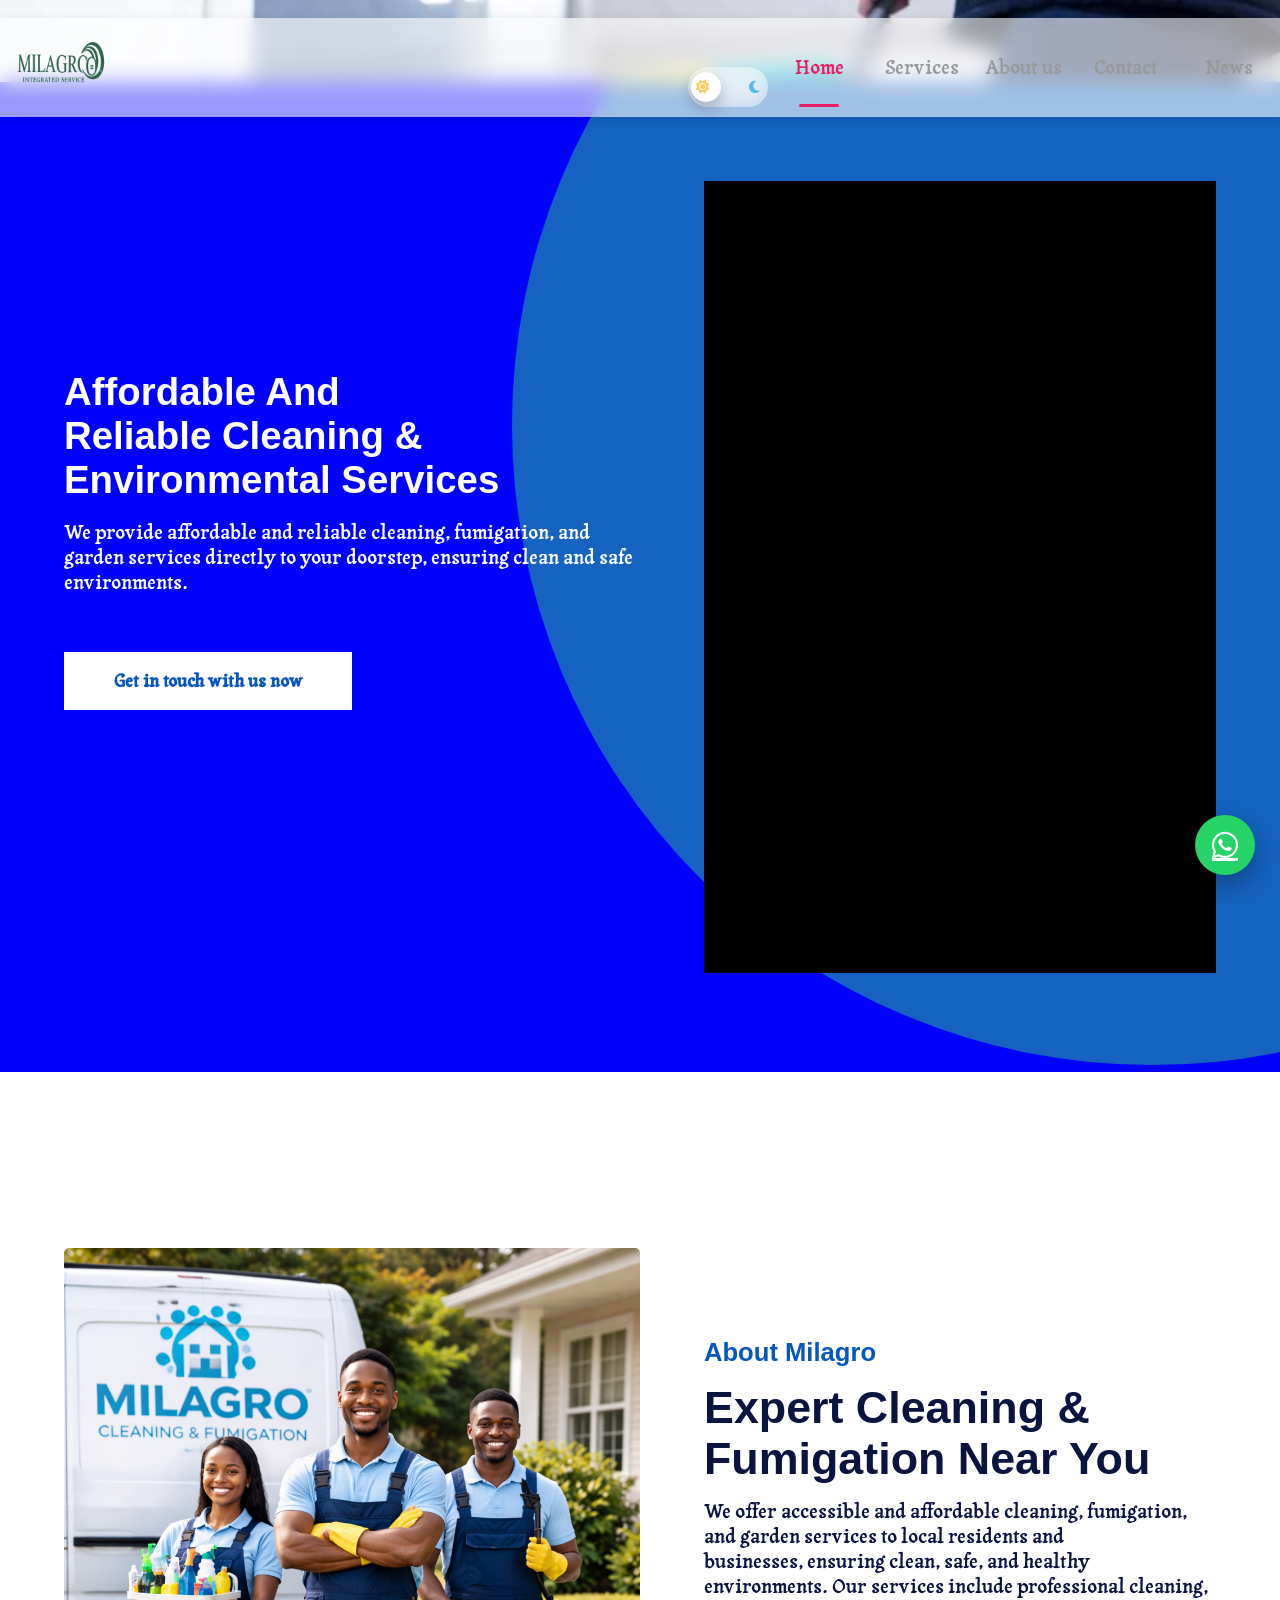
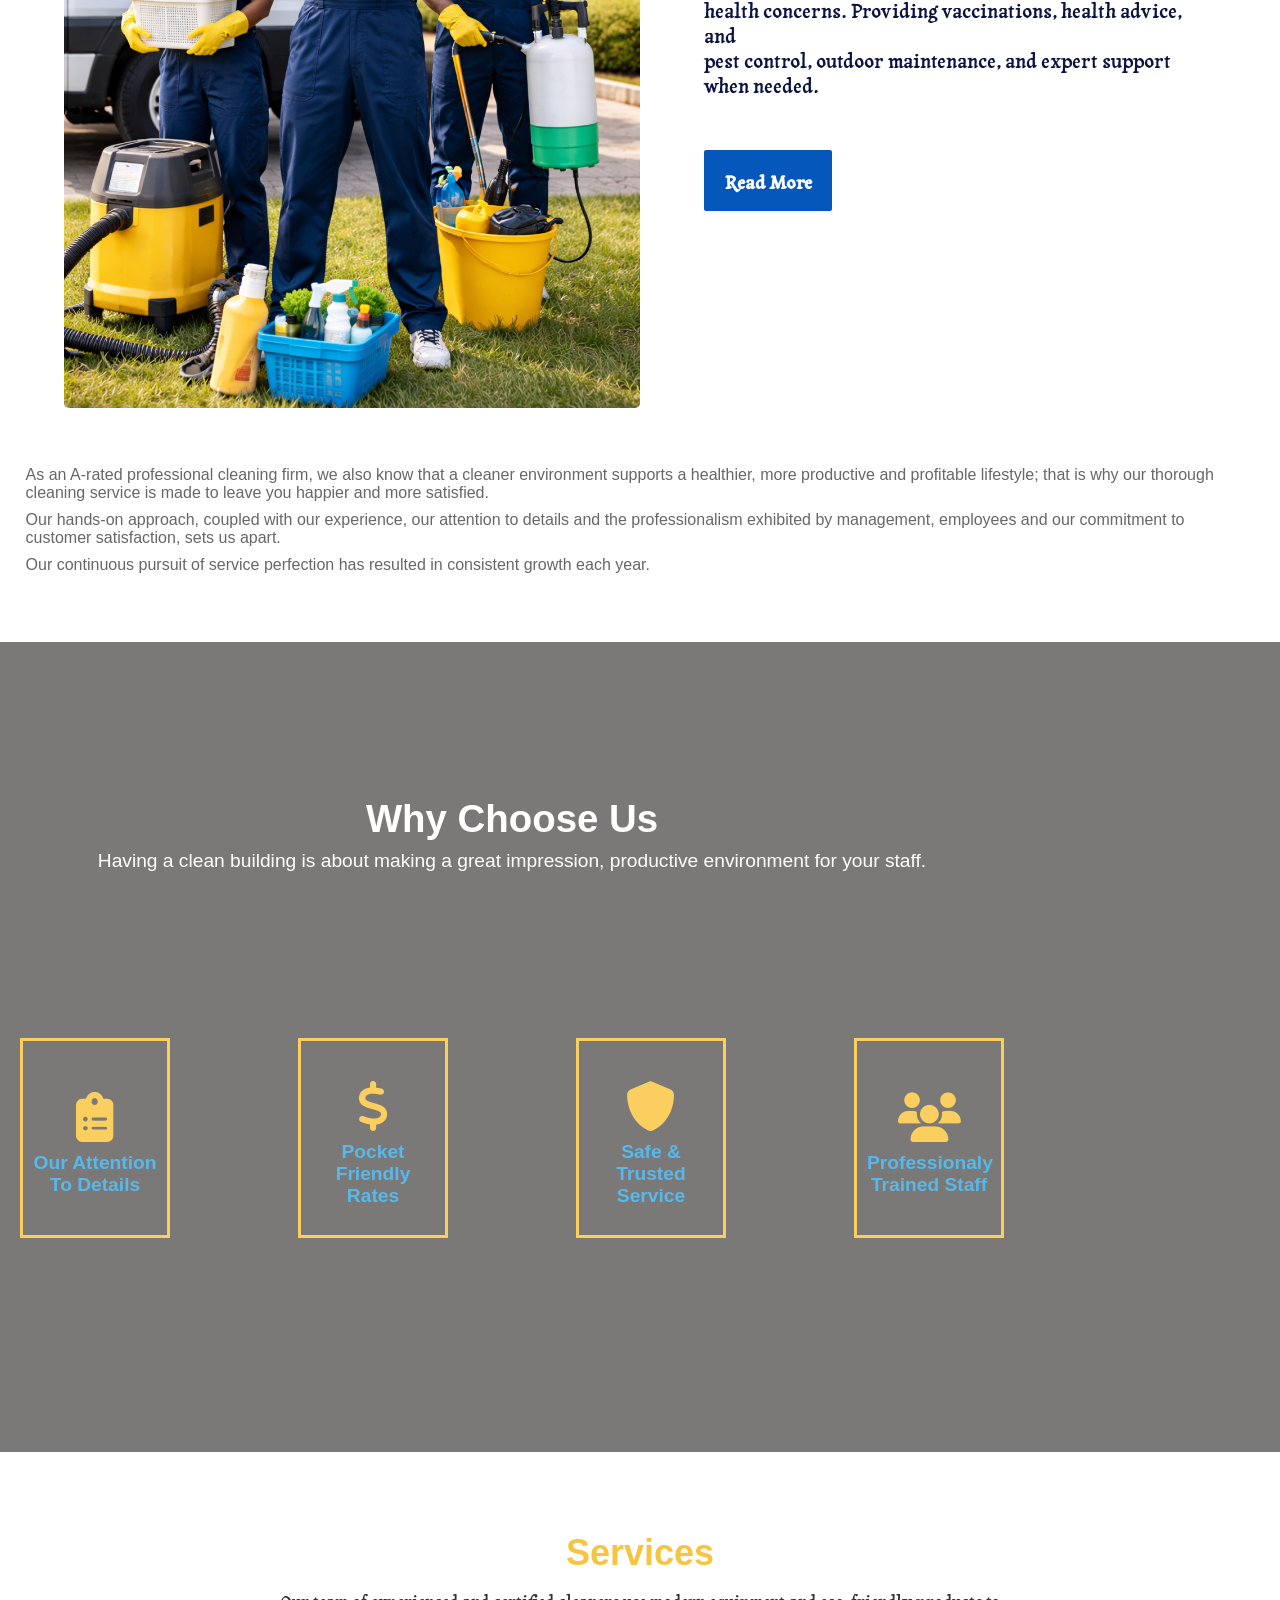
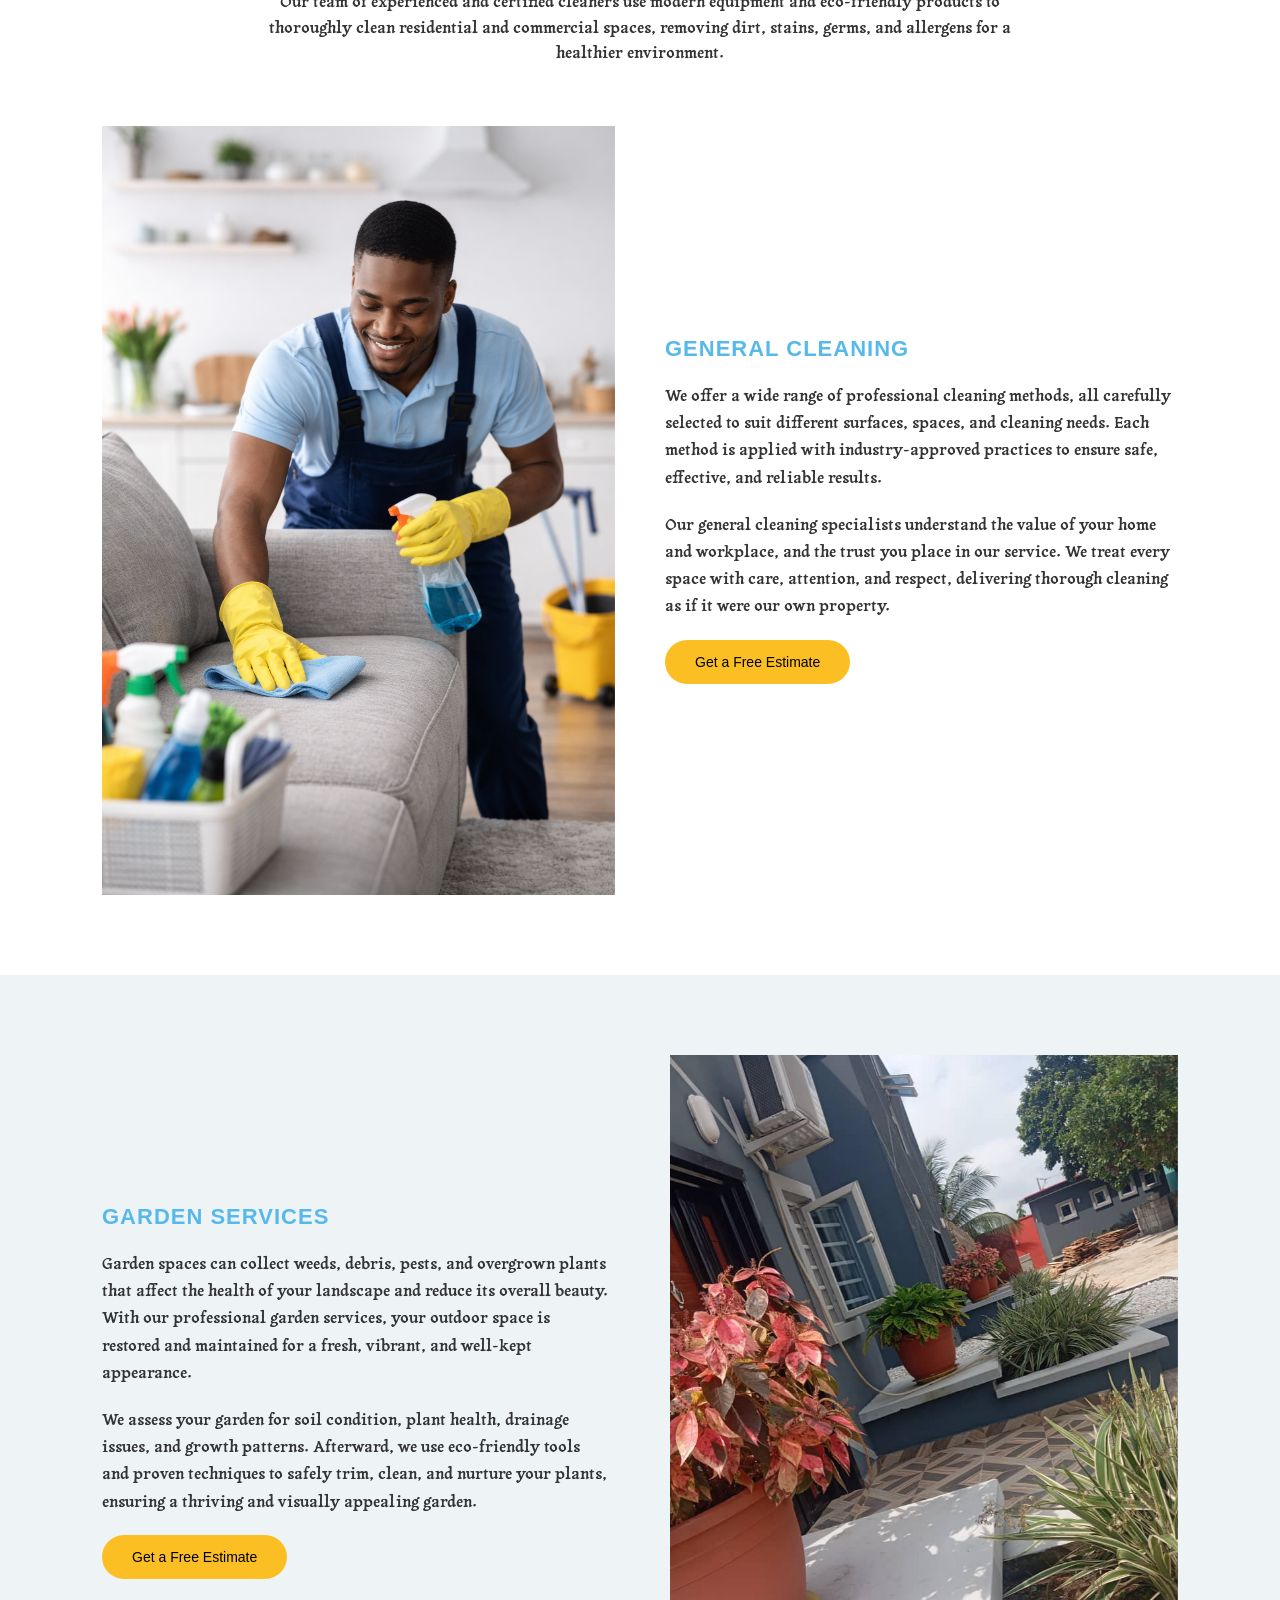
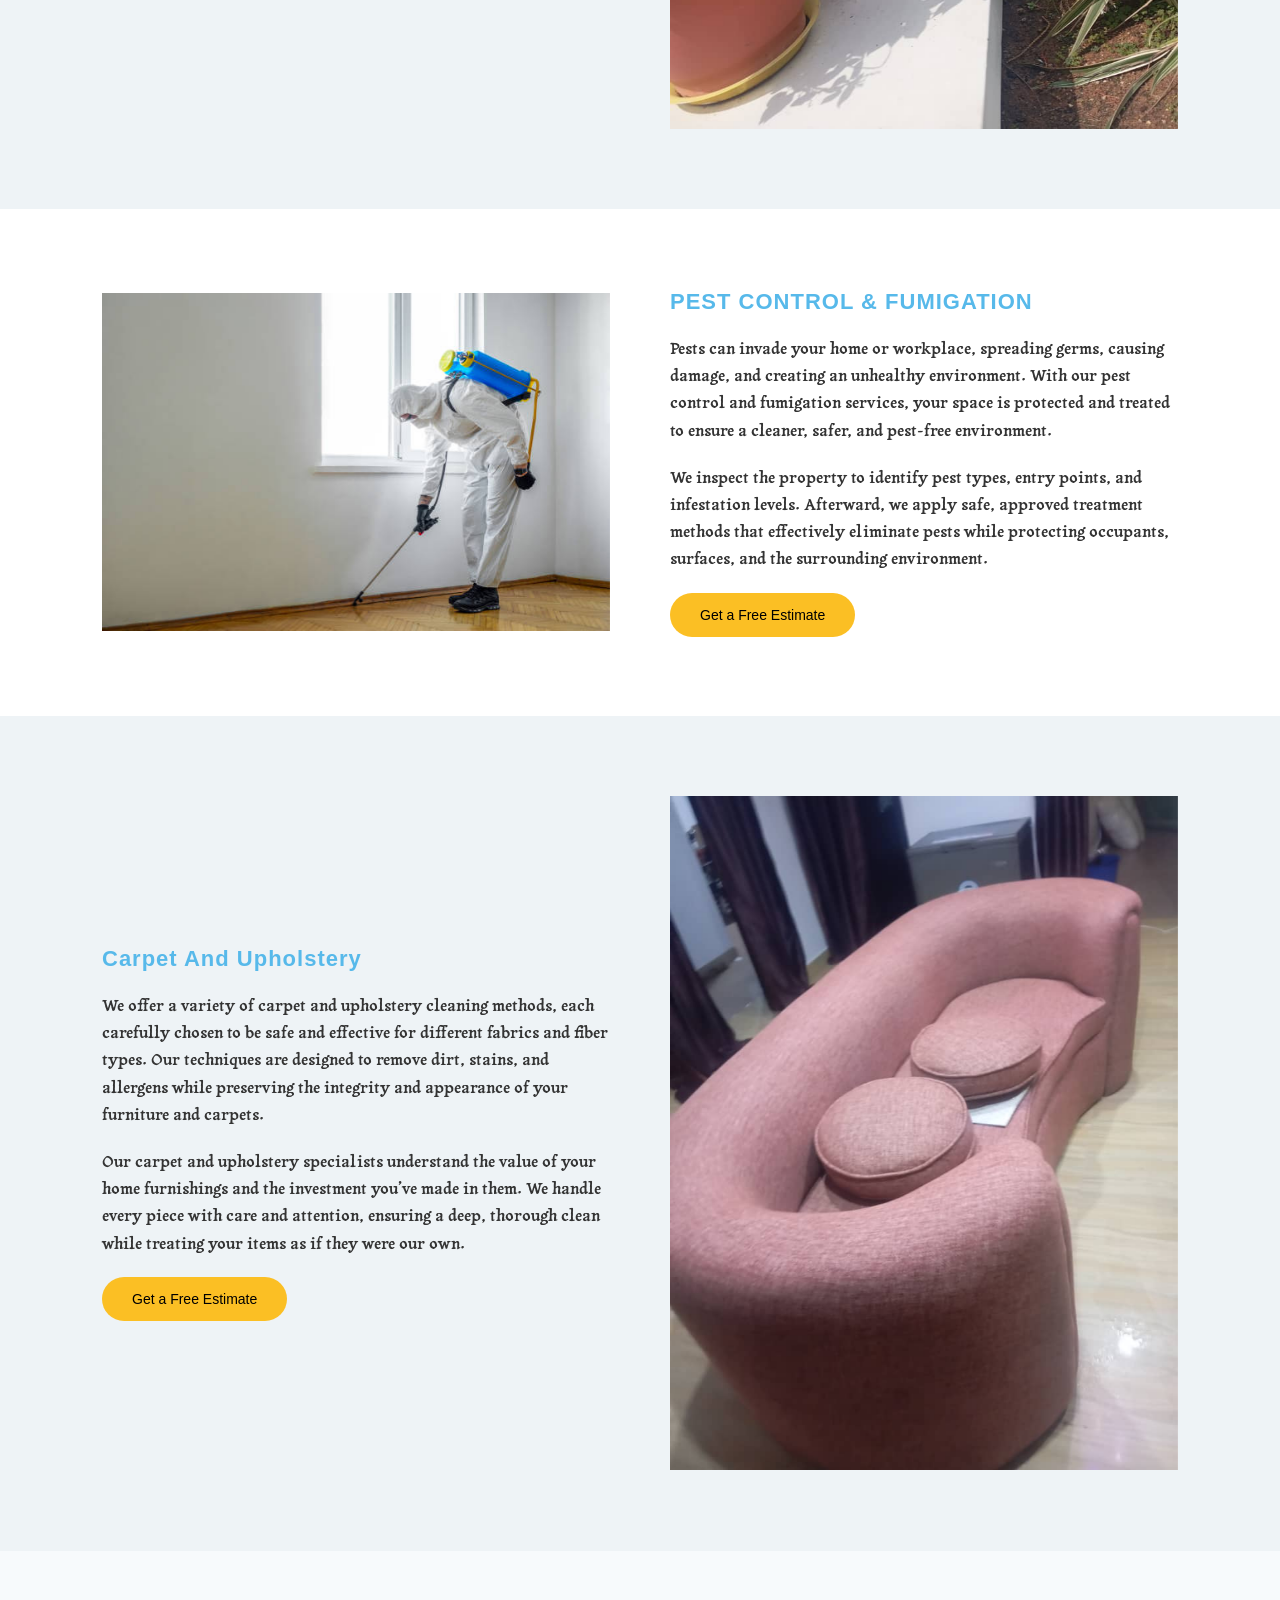
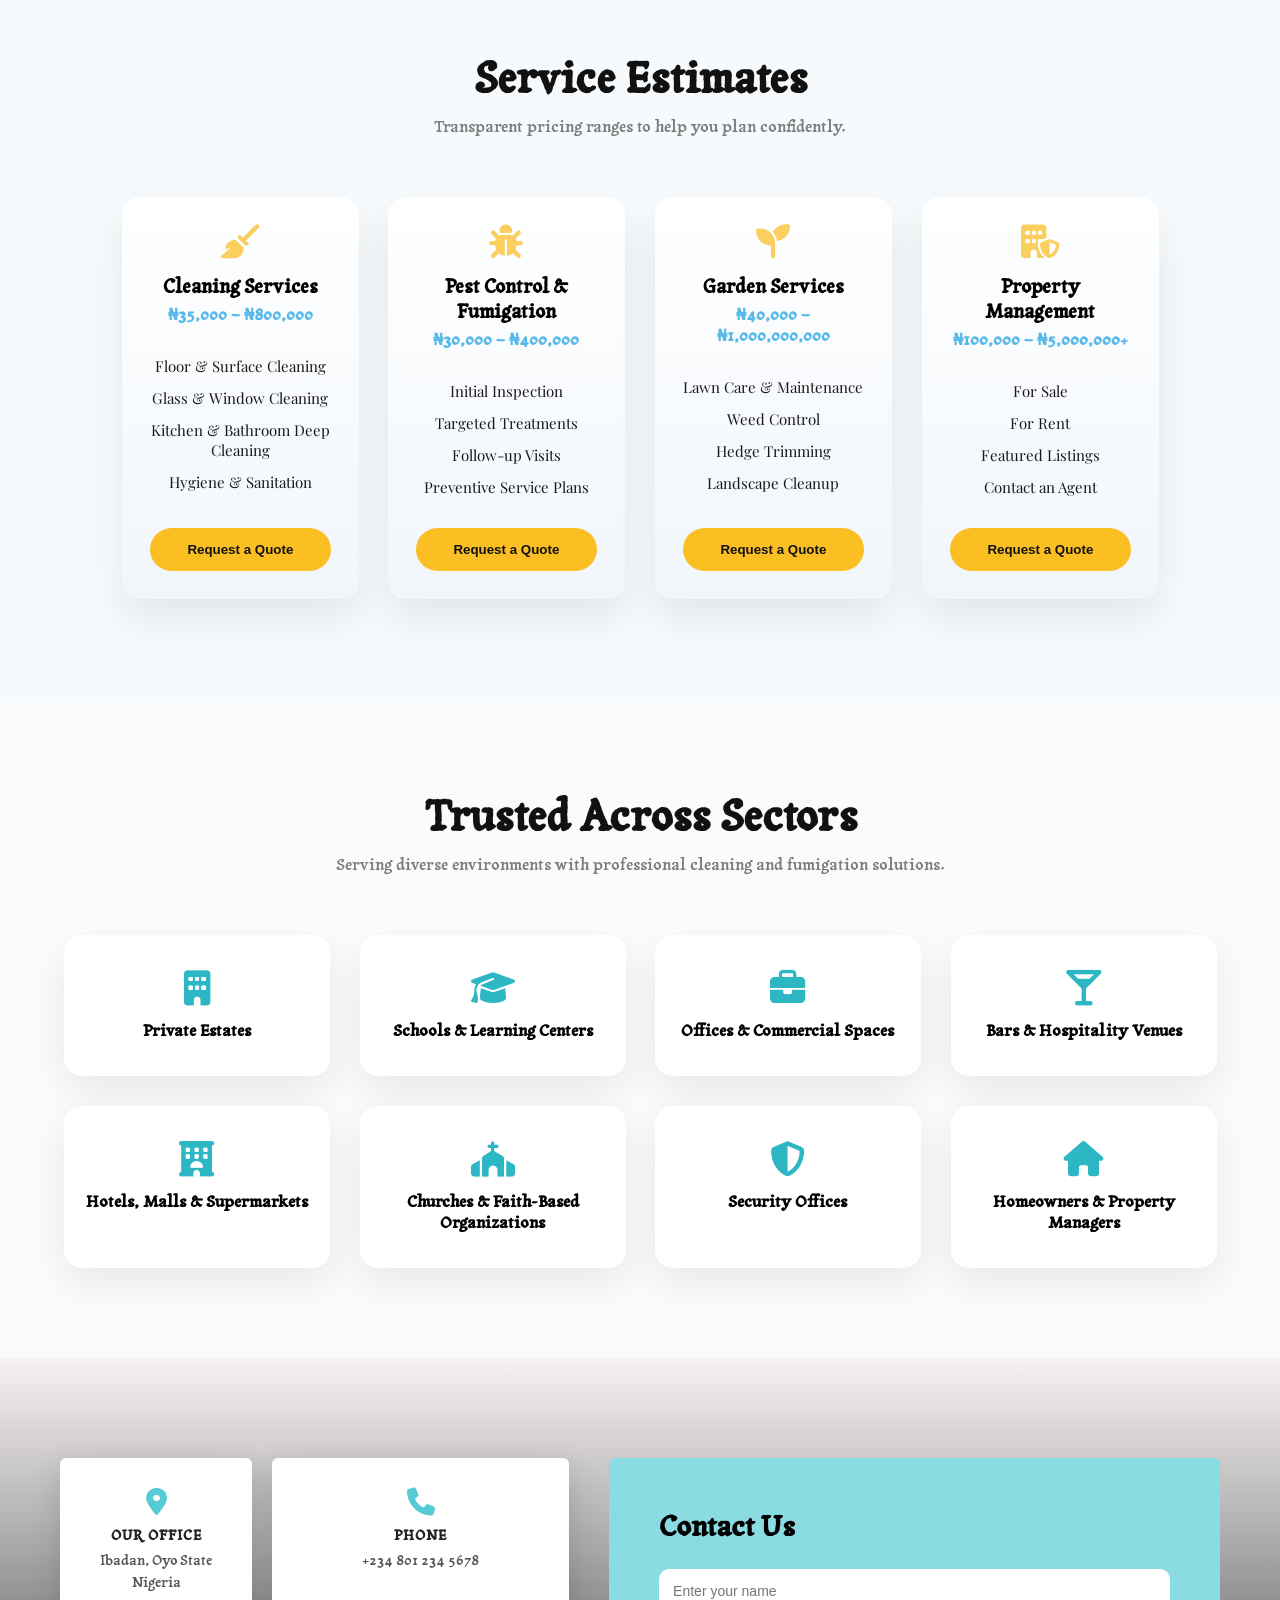
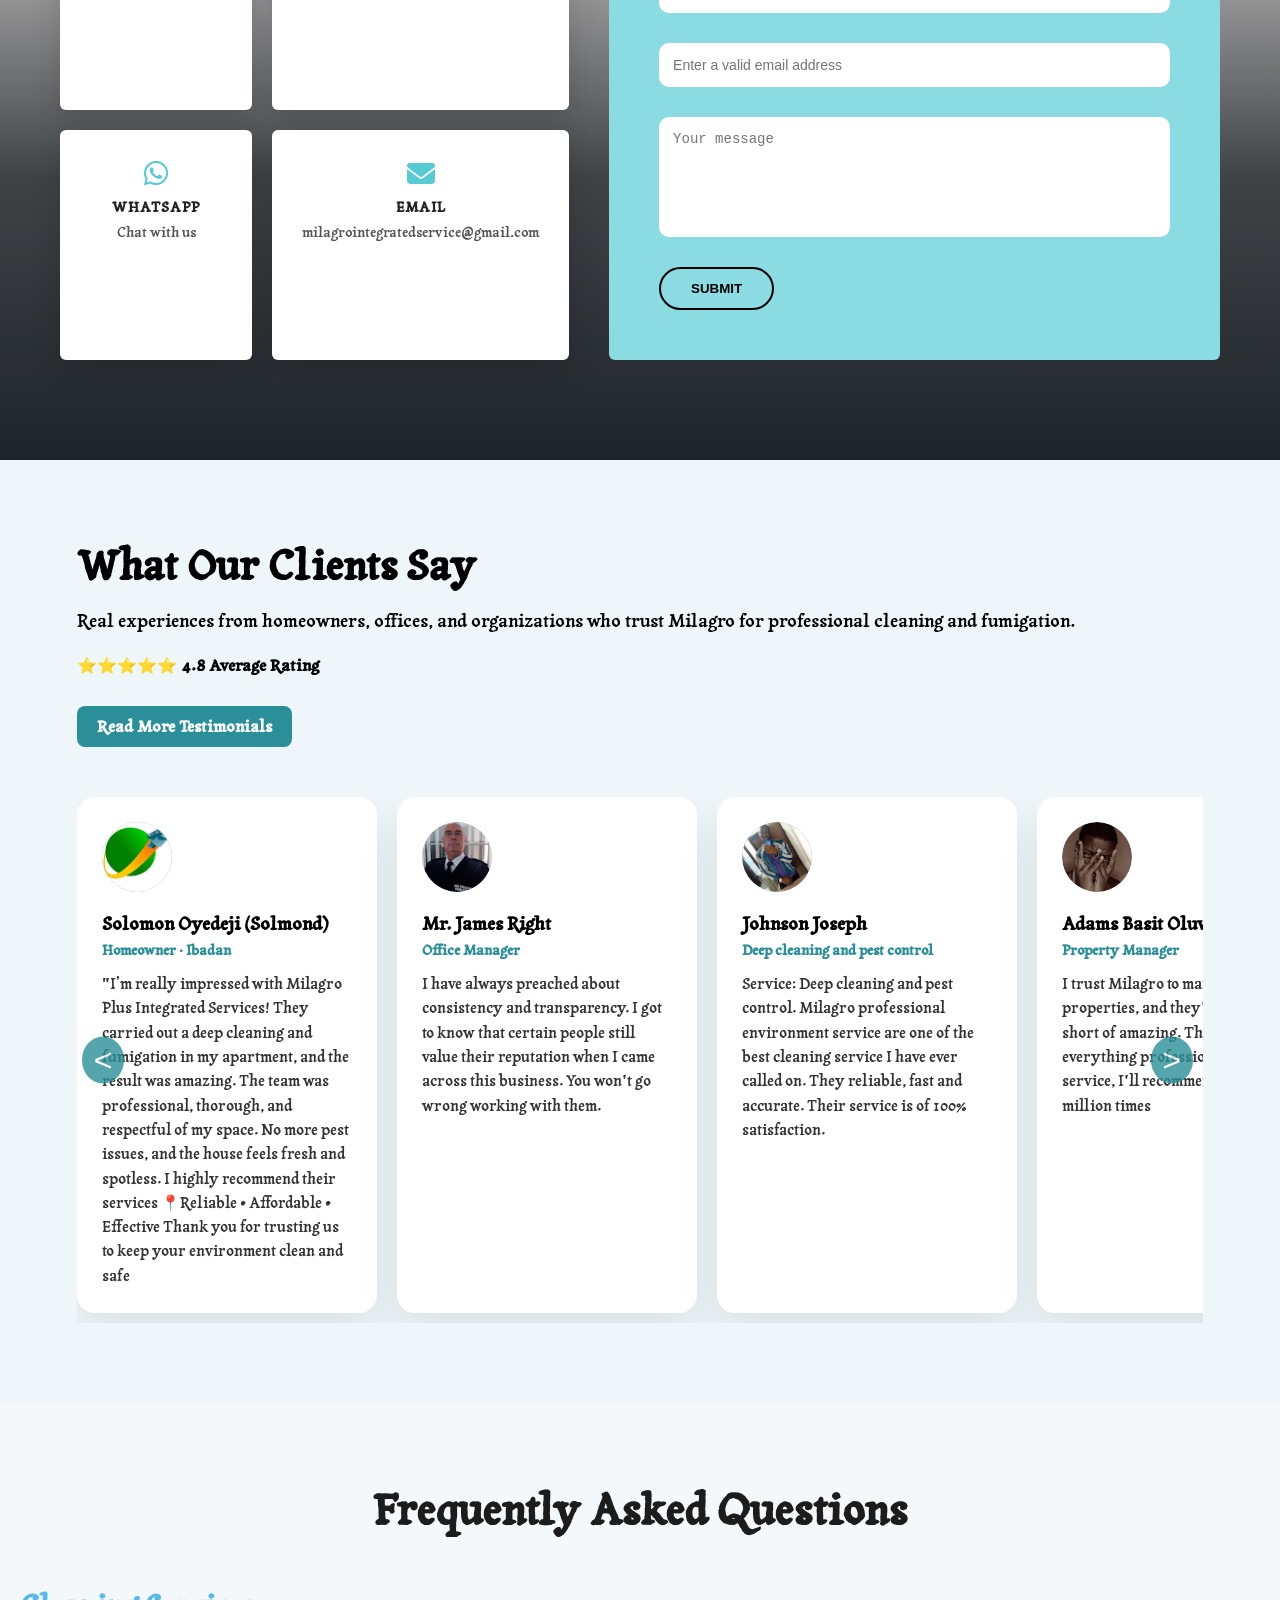
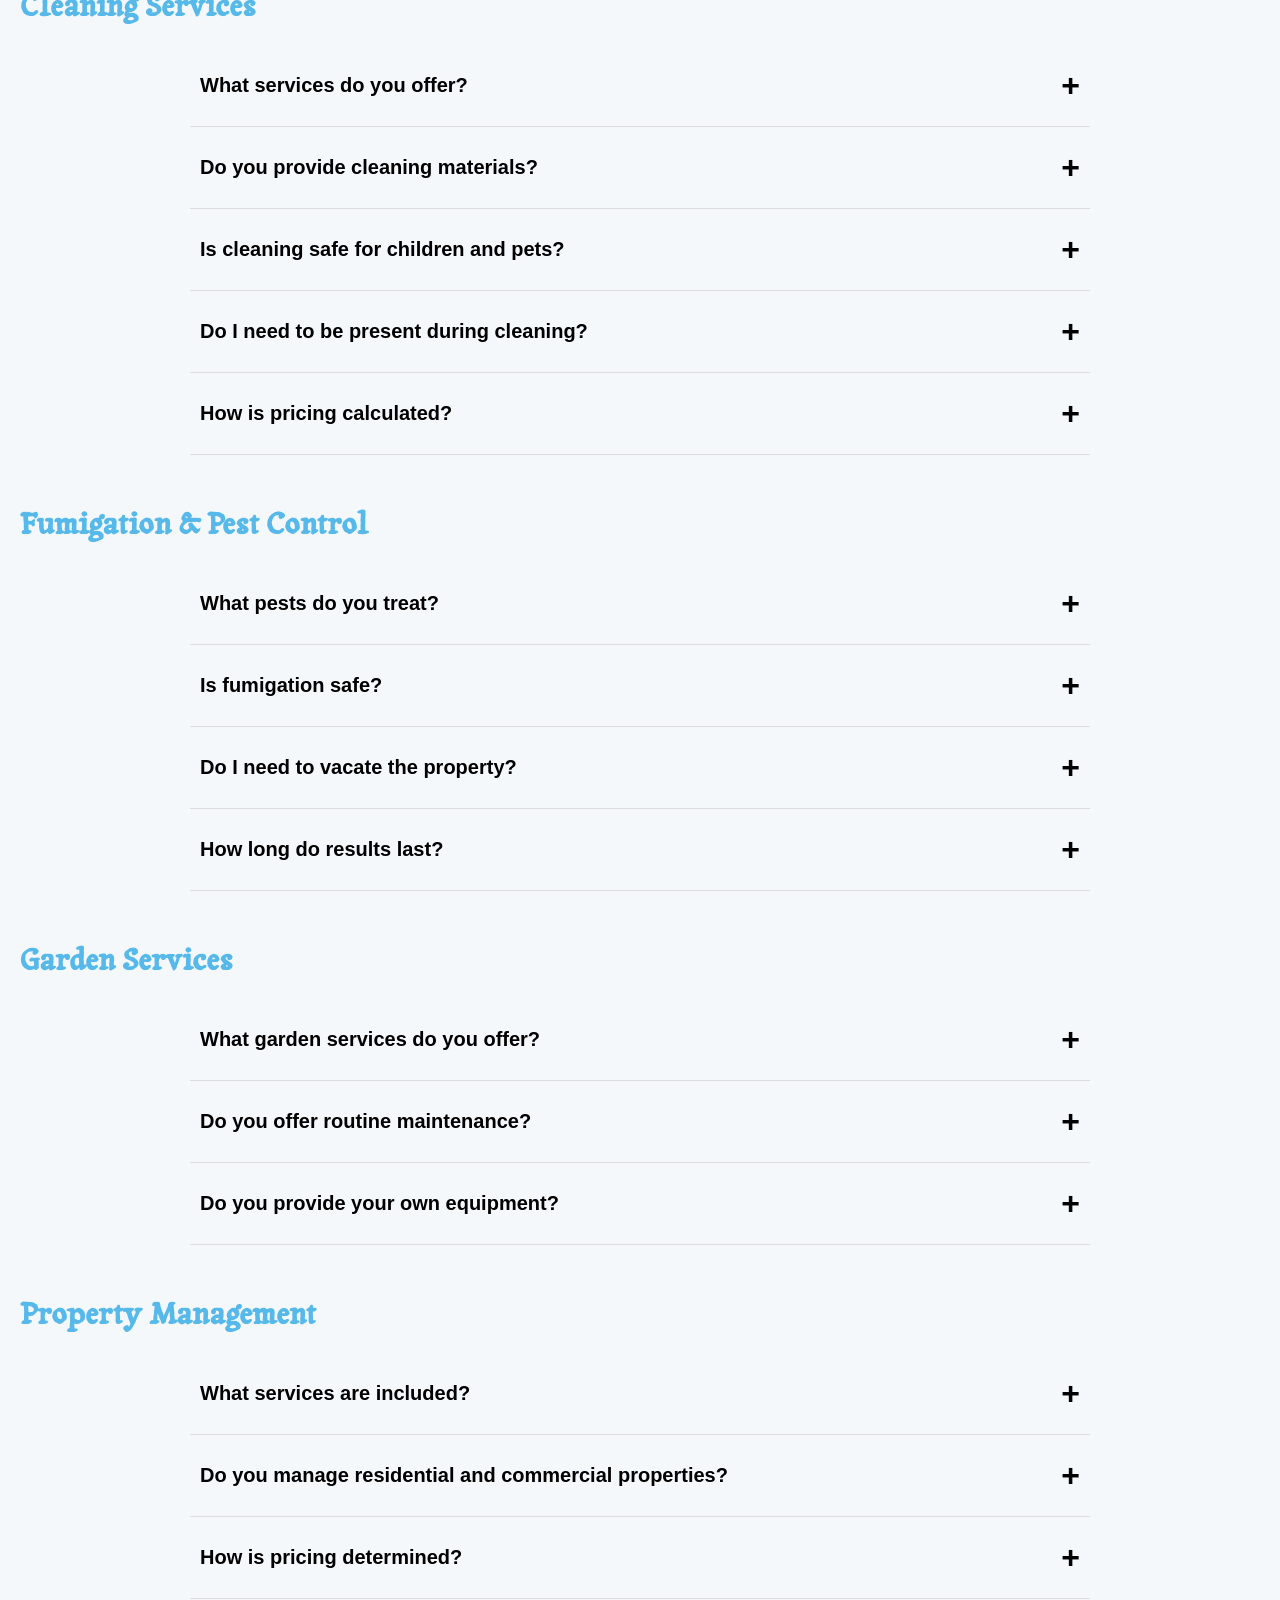
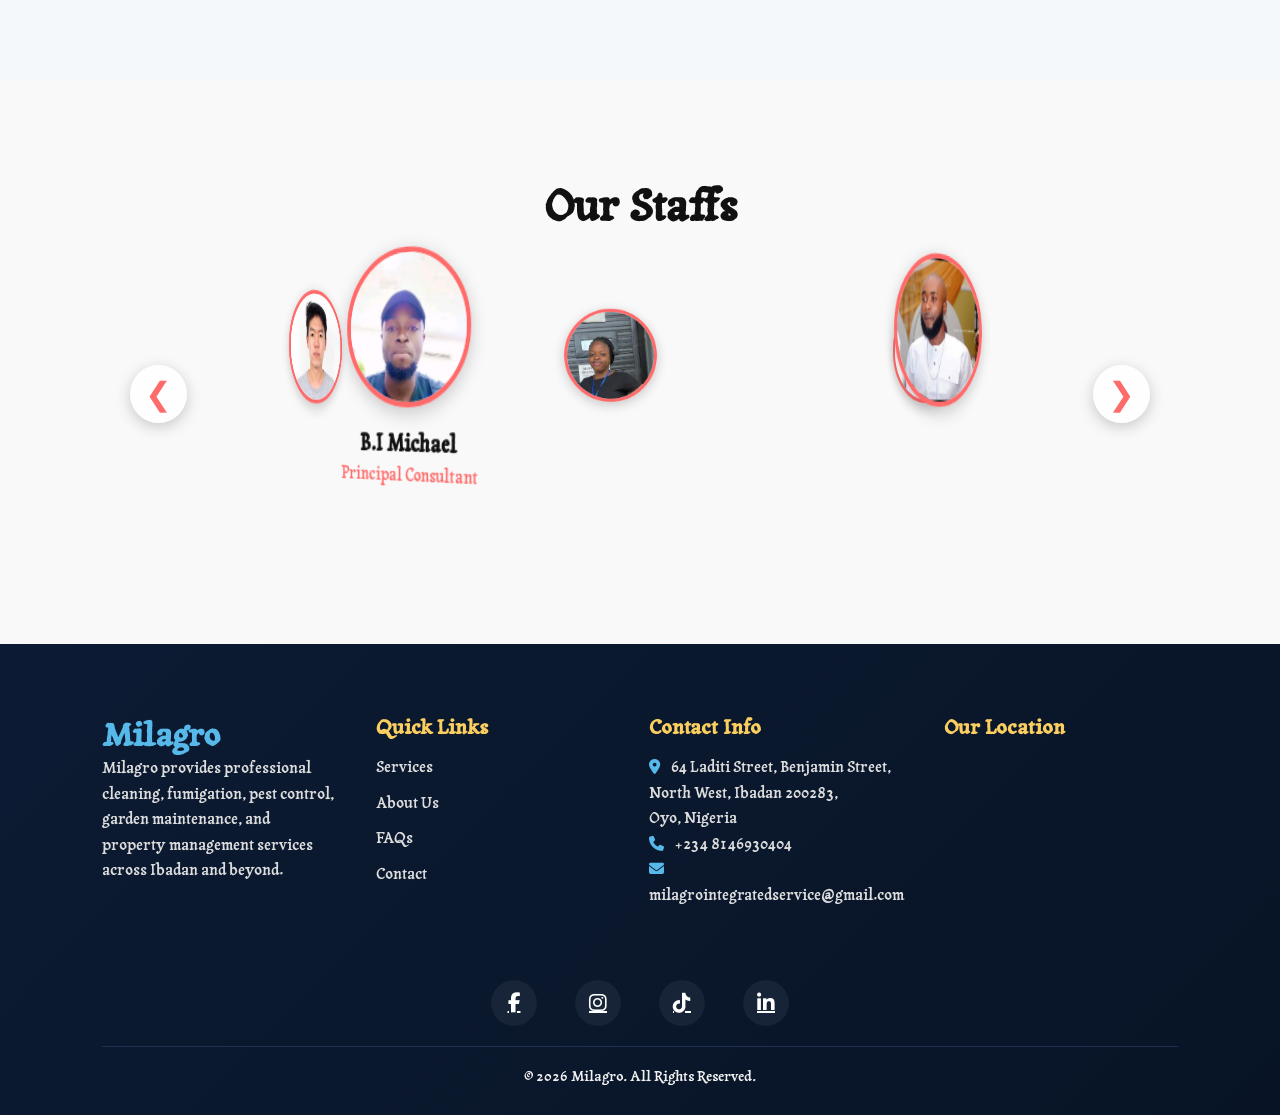
==== index.html @ b8acfd06 "raise" ====
<!DOCTYPE html>
<html lang="en">
<head>
    <meta charset="UTF-8">
    <meta name="viewport" content="width=device-width, initial-scale=1.0">
    <title>Document</title>
    <link rel="stylesheet" href="https://cdnjs.cloudflare.com/ajax/libs/font-awesome/6.5.1/css/all.min.css">
    <link rel="stylesheet" href="assets/css/index.css">
    <link rel="stylesheet" href="assets/css/query.css">
    <link rel="stylesheet" href="assets/css/quote.css">
</head>
<body>
    <nav class="navigation">
        <div class="nav-theme-toggle" id="themeSwitch">
            <span class="icon sun">
                <i class="fa-solid fa-sun"></i>
            </span>
            <span class="icon moon">
                <i class="fa-solid fa-moon"></i>
            </span>
            <span class="toggle-ball"></span>
        </div>

        <button class="hamburger" id="navToggle" aria-label="Toggle menu">
            <span></span>
            <span></span>
            <span></span>
        </button>
        <div class="img-div">
            <img src="assets/media/images/mili.png" alt="Milagro logo">
        </div>
        <div class="ul-holder">
  <div data-color="#e91e63" data-page="index.html">
    <p><a href="index.html">Home</a></p>
  </div>

  <div data-color="#3f51b5" data-page="services.html">
    <p><a href="services.html">Services</a></p>
  </div>

  <div data-color="#009688" data-page="about.html">
    <p><a href="about.html">About us</a></p>
  </div>

  <div data-color="#ff9800" data-page="contact.html">
    <p><a href="contact.html">Contact</a></p>
  </div>

  <div data-color="#9c27b0" data-page="news.html">
    <p><a href="news.html">News</a></p>
  </div>
</div>

    </nav>
    <div class="nav-overlay" id="navOverlay"></div>
    <section class="hero-section">
        <div class="circle">

        </div>
        <div class="video-container">
            <video muted autoplay loop >
                <source src="assets/media/videos/mil-vid.mp4" type="video/mp4">
            </video>
        </div>
        <div class="written-words">
            <div class="head-written-words">
                <h1>
                    Affordable And <br>Reliable Cleaning & <br>Environmental Services
                </h1>
            </div>
            <div class="sub-written-words">
                <p>
                    We provide affordable and reliable cleaning, fumigation, and garden services directly to your doorstep, ensuring clean and safe environments.
                </p>
            </div>
            <div class="btn-holder">
                <p>Get in touch with us now</p>
            </div>
        </div>
        <!-- <div class="overlay"></div> -->
    </section>
    <section class="egg-white">
        <div class="inject-holder">
            <img src="assets/media/images/mila.png" id="clone" alt="">
        </div>
        <div class="egg-right">
            <h2 id="come">About Milagro</h2>
            <h1>Expert Cleaning & <br>Fumigation Near You</h1>
            <p>
                We offer accessible and affordable cleaning, fumigation, and garden services to local residents and
                <br>businesses, ensuring clean, safe, and healthy environments. Our services include professional cleaning,
                 <br> health concerns. Providing vaccinations, health advice, 
                and <br>pest control, outdoor maintenance, and expert support when needed.
            </p>
            <div class="read-more">
                <p>Read More</p>
            </div>
        </div>
        <div class="egg-down">
            <p>
                As an A-rated professional cleaning firm, we also know that a cleaner environment supports a healthier, more productive and profitable lifestyle; that is why our thorough cleaning service is made to leave you happier and more satisfied.
            </p>
            <p>
                Our hands-on approach, coupled with our experience, our attention to details and the professionalism exhibited by management, employees and our commitment to customer satisfaction, sets us apart.
            </p>
            <p>
                Our continuous pursuit of service perfection has resulted in consistent growth each year.
            </p>
        </div>
    </section>
    <section class="why-choose-us">
        <div class="why-inner">
            <div class="why-upper">
                <h2>Why Choose Us</h2>
                <p>
                    Having a clean building is about making a great impression,
                    productive environment for your staff.
                </p>
            </div>
            <div class="why-down">
                <div class="side-side">
                    <i class="fa-solid fa-clipboard-list icon"></i>
                    <p>Our Attention To Details</p>
                </div>
                <div class="side-side">
                    <i class="fa-solid fa-dollar-sign icon"></i>
                    <p>Pocket Friendly Rates</p>
                </div>
                <div class="side-side">
                    <i class="fa-solid fa-shield icon"></i>
                    <p>Safe & Trusted Service</p>
                </div>
                <div class="side-side">
                    <i class="fa-solid fa-users icon"></i>
                    <p>Professionaly Trained Staff</p>
                </div>
            </div>
        </div>
    </section>
    <section class="services">
        <div class="services-header">
            <h2>Services</h2>
            <p>
            Our team of experienced and certified cleaners use modern equipment and 
            eco-friendly products to thoroughly clean residential and 
            commercial spaces, removing dirt, stains, germs, and allergens for a healthier environment.
            </p>
        </div>

        <div class="services-content">
            <div class="services-image" data-animate="fade-left" >
                <img src="assets/media/images/gen.png" alt="Rug Cleaning Service">
            </div>

            <div class="services-text" data-animate="fade-right" id="gbam">
                <h3>GENERAL CLEANING</h3>
                <p>
                    We offer a wide range of professional cleaning methods, all carefully 
                    selected to suit different surfaces, spaces, and cleaning needs. Each method is applied with
                     industry-approved practices to ensure safe, effective, and reliable results.
                </p>

                <p>
                    Our general cleaning specialists understand the value of your home and 
                    workplace, and the trust you place in our service. We treat every space with care, attention, 
                    and respect, delivering thorough cleaning as if it were our own property.
                </p>

                <button class="services-btn open-quote" id="kilo">Get a Free Estimate</button>
            </div>
        </div>
    </section>
    <section class="service-section reverse">
        <div class="service-image" data-animate="fade-left">
            <img src="assets/media/images/flower.jpeg" alt="Upholstery Cleaning">
        </div>

        <div class="service-text" data-animate="fade-right">
            <h3>GARDEN SERVICES</h3>

            <p>
            Garden spaces can collect weeds, debris, pests, and overgrown plants that 
            affect the health of your landscape and reduce its overall beauty. With 
            our professional garden services, your outdoor space is 
            restored and maintained for a fresh, vibrant, and well-kept appearance.
            </p>

            <p>
            We assess your garden for soil condition, plant health, drainage issues, 
            and growth patterns. Afterward, we use eco-friendly tools and proven techniques to safely trim, clean, 
            and nurture your plants, ensuring a thriving and visually appealing garden.
            </p>

            <button class="service-btn open-quote">Get a Free Estimate</button>
        </div>
    </section>

    <section class="service-section">
        <div class="service-image" data-animate="fade-left">
            <img src="assets/media/images/right.jpg" alt="Upholstery Cleaning">
        </div>

        <div class="service-text" data-animate="fade-right">
            <h3>PEST CONTROL & FUMIGATION</h3>

            <p>
            Pests can invade your home or workplace, spreading germs, causing damage,
             and creating an unhealthy environment. With our pest control and fumigation services, your space is 
            protected and treated to ensure a cleaner, safer, and pest-free environment.
            </p>

            <p>
            We inspect the property to identify pest types, entry points, and infestation levels.
             Afterward, we apply safe, approved treatment methods that effectively eliminate 
            pests while protecting occupants, surfaces, and the surrounding environment.
            </p>

            <button class="service-btn open-quote">Get a Free Estimate</button>
        </div>
    </section>
    <section class="service-section reverse">
        <div class="service-image" data-animate="fade-left">
            <img src="assets/media/images/uphost.jpeg" alt="Upholstery Cleaning">
        </div>

        <div class="service-text" data-animate="fade-right">
            <h3>Carpet And Upholstery</h3>

            <p>
            We offer a variety of carpet and upholstery cleaning methods, each 
            carefully chosen to be safe and effective for different fabrics and fiber types. Our techniques are designed to remove dirt, 
            stains, and allergens while preserving the integrity and appearance of your furniture and carpets.
            </p>

            <p>
            Our carpet and upholstery specialists understand the value of your 
            home furnishings and the investment you’ve made in them. We handle every piece with care and attention, ensuring a 
            deep, thorough clean while treating your items as if they were our own.
            </p>

            <button class="service-btn open-quote">Get a Free Estimate</button>
        </div>
    </section>


    <section class="service-estimates" id="estimates">
  <div class="container">

    <h2 class="section-title" data-animate="fade-up">
      Service Estimates
    </h2>
    <p class="section-subtitle" data-animate="fade-up" data-delay="100">
      Transparent pricing ranges to help you plan confidently.
    </p>

    <div class="estimate-grid">

      <!-- CARD 1 -->
      <div class="estimate-card" data-animate="zoom-in" data-delay="0">
        <div class="card-header">
          <i class="fa-solid fa-broom"></i>
          <h3>Cleaning Services</h3>
          <span class="price">₦35,000 – ₦800,000</span>
        </div>

        <ul class="card-details">
          <li>Floor & Surface Cleaning</li>
          <li>Glass & Window Cleaning</li>
          <li>Kitchen & Bathroom Deep Cleaning</li>
          <li>Hygiene & Sanitation</li>
        </ul>

        <button class="quote-btn open-quote">Request a Quote</button>
      </div>

      <!-- CARD 2 -->
      <div class="estimate-card" data-animate="zoom-in" data-delay="100">
        <div class="card-header">
          <i class="fa-solid fa-bug"></i>
          <h3>Pest Control & Fumigation</h3>
          <span class="price">₦30,000 – ₦400,000</span>
        </div>

        <ul class="card-details">
          <li>Initial Inspection</li>
          <li>Targeted Treatments</li>
          <li>Follow-up Visits</li>
          <li>Preventive Service Plans</li>
        </ul>

        <button class="quote-btn open-quote">Request a Quote</button>
      </div>

      <!-- CARD 3 -->
      <div class="estimate-card" data-animate="zoom-in" data-delay="200">
        <div class="card-header">
          <i class="fa-solid fa-seedling"></i>
          <h3>Garden Services</h3>
          <span class="price">₦40,000 – ₦1,000,000,000</span>
        </div>

        <ul class="card-details">
          <li>Lawn Care & Maintenance</li>
          <li>Weed Control</li>
          <li>Hedge Trimming</li>
          <li>Landscape Cleanup</li>
        </ul>

        <button class="quote-btn open-quote">Request a Quote</button>
      </div>

      <!-- CARD 4 -->
      <div class="estimate-card" data-animate="zoom-in" data-delay="300">
        <div class="card-header">
          <i class="fa-solid fa-building-shield"></i>
          <h3>Property Management</h3>
          <span class="price">₦100,000 – ₦5,000,000+</span>
        </div>

        <ul class="card-details">
          <li>For Sale</li>
          <li>For Rent</li>
          <li>Featured Listings</li>
          <li>Contact an Agent</li>
        </ul>

        <button class="quote-btn open-quote">Request a Quote</button>
      </div>

    </div>
  </div>
</section>



    <section class="trusted-sectors">
  <div class="container">
    <h2 class="section-title">Trusted Across Sectors</h2>
    <p class="section-subtitle">
      Serving diverse environments with professional cleaning and fumigation solutions.
    </p>

    <div class="sector-grid">
      <div class="sector-card" data-animate="zoom-in" data-delay="0">
        <i class="fa-solid fa-building"></i>
        <h4>Private Estates</h4>
      </div>

      <div class="sector-card" data-animate="zoom-in" data-delay="100">
        <i class="fa-solid fa-graduation-cap"></i>
        <h4>Schools & Learning Centers</h4>
      </div>

      <div class="sector-card" data-animate="zoom-in" data-delay="200">
        <i class="fa-solid fa-briefcase"></i>
        <h4>Offices & Commercial Spaces</h4>
      </div>

      <div class="sector-card" data-animate="zoom-in" data-delay="300">
        <i class="fa-solid fa-martini-glass"></i>
        <h4>Bars & Hospitality Venues</h4>
      </div>

      <div class="sector-card" data-animate="zoom-in" data-delay="400">
        <i class="fa-solid fa-hotel"></i>
        <h4>Hotels, Malls & Supermarkets</h4>
      </div>

      <div class="sector-card" data-animate="zoom-in" data-delay="500">
        <i class="fa-solid fa-church"></i>
        <h4>Churches & Faith-Based Organizations</h4>
      </div>

      <div class="sector-card" data-animate="zoom-in" data-delay="600">
        <i class="fa-solid fa-shield-halved"></i>
        <h4>Security Offices</h4>
      </div>

      <div class="sector-card" data-animate="zoom-in" data-delay="700">
        <i class="fa-solid fa-house"></i>
        <h4>Homeowners & Property Managers</h4>
      </div>
    </div>
  </div>
</section>


    <section class="contact-section">
        <div class="contact-wrapper fade-up">

    <!-- LEFT INFO CARDS -->
            <div class="contact-info">
                <div class="info-card">
                    <i class="fa-solid fa-location-dot"></i>
                    <h4>OUR OFFICE</h4>
                    <p>Ibadan, Oyo State<br>Nigeria</p>
                </div>

                <a href="tel:+2348146930404" class="info-card clickable">
                    <i class="fa-solid fa-phone"></i>
                    <h4>PHONE</h4>
                    <p>+234 801 234 5678</p>
                </a>

                <a href="https://wa.me/2348146930404" target="_blank" class="info-card clickable">
                    <i class="fa-brands fa-whatsapp"></i>
                    <h4>WHATSAPP</h4>
                    <p>Chat with us</p>
                </a>

                <div class="info-card">
                    <i class="fa-solid fa-envelope"></i>
                    <h4>EMAIL</h4>
                    <p>milagrointegratedservice@gmail.com</p>
                </div>
            </div>

    <!-- RIGHT FORM -->
            <div class="contact-form">
                <h2>Contact Us</h2>

                <form>
                    <input type="text" placeholder="Enter your name" required>
                    <input type="email" placeholder="Enter a valid email address" required>
                    <textarea placeholder="Your message"></textarea>
                    <button type="submit">SUBMIT</button>
                </form>
            </div>

        </div>
    </section>

    <section class="testimonial-section">
  <div class="testimonial-container">

    <!-- LEFT CONTENT -->
    <div class="testimonial-intro">
      <h2>What Our Clients Say</h2>
      <p>
        Real experiences from homeowners, offices, and organizations
        who trust Milagro for professional cleaning and fumigation.
      </p>
      <div class="rating">
        ⭐⭐⭐⭐⭐ <span>4.8 Average Rating</span>
      </div>
      <a href="/testimonials" class="read-more-btn">Read More Testimonials</a>
    </div>

    <!-- RIGHT CAROUSEL -->
    <div class="testimonial-carousel-wrapper">
      <button class="carousel-btn left">&lt;</button>
      <div class="testimonial-carousel" id="testimonialCarousel">

        <!-- CARD 1 -->
        <div class="testimonial-card">
          <img src="assets/media/images/testi5.png" alt="">
          <h4>Solomon Oyedeji (Solmond)</h4>
          <span class="sector">Homeowner · Ibadan</span>
          <p>
            "I’m really impressed with Milagro Plus Integrated Services! They carried out a deep cleaning and fumigation in my apartment, and the result was amazing. The team was professional, thorough, and respectful of my space. No more pest issues, and the house feels fresh and spotless. I highly recommend their services

📍Reliable • Affordable • Effective
Thank you for trusting us to keep your environment clean and safe
          </p>
        </div>

        <!-- CARD 2 -->
        <div class="testimonial-card">
          <img src="assets/media/images/testi4.png" alt="">
          <h4>Mr. James Right</h4>
          <span class="sector">Office Manager</span>
          <p>
            I have always preached about consistency and transparency. I got to know that certain people still value their reputation when I came across this business. You won't go wrong working with them.
          </p>
        </div>

        <!-- CARD 3 -->
        <div class="testimonial-card">
          <img src="assets/media/images/testi3.png" alt="">
          <h4>Johnson Joseph</h4>
          <span class="sector">Deep cleaning and pest control</span>
          <p>
            Service: Deep cleaning and pest control.
Milagro professional environment service are one of the best cleaning service I have ever called on. They reliable, fast and accurate. Their service is of 100% satisfaction.
          </p>
        </div>

        <!-- CARD 4 -->
        <div class="testimonial-card">
          <img src="assets/media/images/testi2.png" alt="">
          <h4>Adams Basit Oluwateniola</h4>
          <span class="sector">Property Manager</span>
          <p>
            I trust Milagro to manage my rental properties, and they've  been nothing short of amazing. They do handle everything professional . Stress-free service, I'll recommend them a million times
          </p>
        </div>

        <!-- CARD 5 -->
        <div class="testimonial-card">
          <img src="assets/media/images/testi1.png" alt="">
          <h4>Damilare Pelumi</h4>
          <span class="sector">Hospitality Business</span>
          <p>
            We've used milagro house cleaning and pest control service weekly for about 3 years now. They always do a fantastic job. Their cleaners, pest control team are very professional ,detailed and polite, and keep our house spotless and pest free
          </p>
        </div>

        <!-- Add more cards here if needed -->

      </div>
      <button class="carousel-btn right">&gt;</button>
    </div>
  </div>
</section>



    

    <section class="faq-section">
        <h2 class="faq-title">Frequently Asked Questions</h2>

    <!-- CLEANING FAQ -->
        <h3 class="faq-category">Cleaning Services</h3>

        <div class="faq-item">
            <button class="faq-question">
                What services do you offer?
                <span class="icon">+</span>
            </button>
            <div class="faq-answer">
                <p>
                    We provide residential and commercial cleaning, including deep cleaning,
                    post-construction, move-in/move-out, and office cleaning.
                </p>
            </div>
        </div>

        <div class="faq-item">
            <button class="faq-question">
                Do you provide cleaning materials?
                <span class="icon">+</span>
            </button>
            <div class="faq-answer">
                <p>
                    Yes. We supply all professional tools and cleaning products.
                </p>
            </div>
        </div>

        <div class="faq-item">
            <button class="faq-question">
                Is cleaning safe for children and pets?
                <span class="icon">+</span>
            </button>
            <div class="faq-answer">
                <p>
                    Yes. We use approved and safe cleaning solutions.
                </p>
            </div>
        </div>

        <div class="faq-item">
            <button class="faq-question">
                Do I need to be present during cleaning?
                <span class="icon">+</span>
            </button>
            <div class="faq-answer">
                <p>
                    No. Your property is handled with professionalism and care.
                </p>
            </div>
        </div>

        <div class="faq-item">
            <button class="faq-question">
                How is pricing calculated?
                <span class="icon">+</span>
            </button>
            <div class="faq-answer">
                <p>
                    Pricing is based on property size and service type.
                    Quotes are provided upfront.
                </p>
            </div>
        </div>

    <!-- FUMIGATION FAQ -->
        <h3 class="faq-category">Fumigation & Pest Control</h3>

        <div class="faq-item">
            <button class="faq-question">
                What pests do you treat?
                <span class="icon">+</span>
            </button>
            <div class="faq-answer">
                <p>
                    Cockroaches, mosquitoes, rats, bedbugs, ants, termites,
                    wall geckos, and more.
                </p>
            </div>
        </div>

        <div class="faq-item">
            <button class="faq-question">
                Is fumigation safe?
                <span class="icon">+</span>
            </button>
            <div class="faq-answer">
                <p>
                    Yes. We use approved chemicals and follow strict safety standards.
                </p>
            </div>
        </div>

        <div class="faq-item">
            <button class="faq-question">
                Do I need to vacate the property?
                <span class="icon">+</span>
            </button>
            <div class="faq-answer">
                <p>
                    This depends on the treatment. Clear instructions are given before service.
                </p>
            </div>
        </div>

        <div class="faq-item">
            <button class="faq-question">
                How long do results last?
                <span class="icon">+</span>
            </button>
            <div class="faq-answer">
                <p>
                    Results typically last weeks to months, depending on conditions.
                </p>
            </div>
        </div>

    <!-- GARDEN FAQ -->
        <h3 class="faq-category">Garden Services</h3>

        <div class="faq-item">
            <button class="faq-question">
                What garden services do you offer?
                <span class="icon">+</span>
            </button>
            <div class="faq-answer">
                <p>
                    Lawn care, weed control, hedge trimming, and general garden maintenance.
                </p>
            </div>
        </div>

    <div class="faq-item">
        <button class="faq-question">
            Do you offer routine maintenance?
            <span class="icon">+</span>
        </button>
        <div class="faq-answer">
            <p>
                Yes. One-time and scheduled maintenance services are available.
            </p>
        </div>
    </div>

    <div class="faq-item">
        <button class="faq-question">
            Do you provide your own equipment?
            <span class="icon">+</span>
        </button>
        <div class="faq-answer">
            <p>
                Yes. All necessary tools and equipment are supplied.
            </p>
        </div>
    </div>

    <!-- PROPERTY MANAGEMENT FAQ --> 
    <h3 class="faq-category">Property Management</h3>

    <div class="faq-item">
        <button class="faq-question">
            What services are included?
            <span class="icon">+</span>
        </button>
        <div class="faq-answer">
            <p>
                 Property Services, Home & estate rentals, Property sales & land deals, Property management & maintenance coordination
            </p>
        </div>
    </div>

    <div class="faq-item">
        <button class="faq-question">
            Do you manage residential and commercial properties?
            <span class="icon">+</span>
        </button>
        <div class="faq-answer">
            <p>
                Yes. We manage homes, estates, offices, and commercial properties. Includes property rentals, land sales, property sales, inspections, documentation support, and management services.
            </p>
        </div>
    </div>

        <div class="faq-item">
            <button class="faq-question">
                How is pricing determined?
                <span class="icon">+</span>
            </button>
            <div class="faq-answer">
                <p>
                    Includes property rentals, land sales, property sales, inspections, documentation support, and management services. Pricing depends on property value, location, and service scope.
                </p>
            </div>
        </div>

    </section>
    <section id="staff-caro" class="caro-section">
        <h2 class="section-title">Our Staffs</h2>
        <div class="caro-container">
            <div class="caro" id="carousel">
      <!-- Staff Item 1 -->
                <div class="caro-item">
                    <img src="assets/media/images/staff1.jpeg" alt="Staff 1">
                    <div class="staff-info">
                        <h3>B.I Michael</h3>
                        <p>Principal Consultant</p>
                    </div>
                </div>
      <!-- Staff Item 2 -->
                <div class="caro-item">
                    <img src="assets/media/images/staff2.jpeg" alt="Staff 2">
                    <div class="staff-info">
                        <h3>J.P. Augustine</h3>
                        <p>Operations & Quality Control Manager</p>
                    </div>
                </div>
      <!-- Staff Item 3 -->
                <div class="caro-item">
                    <img src="assets/media/images/staff3.jpeg" alt="Staff 3">
                    <div class="staff-info">
                        <h3>A.E. Iniso</h3>
                        <p>HR & Training Officer</p>
                    </div>
                </div>
      <!-- Staff Item 4 -->
                <div class="caro-item">
                    <img src="assets/media/images/staff4.jpeg" alt="Staff 4">
                    <div class="staff-info">
                        <h3>B.H. Rita</h3>
                        <p>Finance & Admin Manager</p>
                    </div>
                </div>
      <!-- Staff Item 5 -->
                <div class="caro-item">
                    <img src="assets/media/images/pass.jpeg" alt="Staff 5">
                    <div class="staff-info">
                        <h3>O.E. Olanrewaju</h3>
                        <p>Business Development & Client Relations Manager</p>
                    </div>
                </div>
            </div>
    <!-- Carousel Navigation -->
            <button class="caro-btn left" id="prev">&#10094;</button>
            <button class="caro-btn right" id="next">&#10095;</button>
        </div>
    </section>

    <footer class="site-footer">
    <div class="footer-wrapper">

        <!-- COMPANY INFO -->
        <div class="footer-col brand">
            <h3>Milagro</h3>
            <p>
                Milagro provides professional cleaning, fumigation,
                pest control, garden maintenance, and property
                management services across Ibadan and beyond.
            </p>
        </div>

        <!-- QUICK LINKS -->
        <div class="footer-col">
            <h4>Quick Links</h4>
            <ul>
                <li><a href="#services">Services</a></li>
                <li><a href="#about">About Us</a></li>
                <li><a href="#faq">FAQs</a></li>
                <li><a href="#contact">Contact</a></li>
            </ul>
        </div>

        <!-- CONTACT -->
        <div class="footer-col">
            <h4>Contact Info</h4>
            <p><i class="fa-solid fa-location-dot"></i>
                64 Laditi Street, Benjamin Street,<br>
                North West, Ibadan 200283,<br>
                Oyo, Nigeria
            </p>
            <p><i class="fa-solid fa-phone"></i> +234 8146930404</p>
            <p><i class="fa-solid fa-envelope"></i> milagrointegratedservice@gmail.com</p>
        </div>

        <!-- MAP -->
        <div class="footer-col map">
            <h4>Our Location</h4>
            <iframe
                src="https://www.google.com/maps?q=64%20Laditi%20Street%20Benjamin%20Street%20Ibadan&output=embed"
                allowfullscreen=""
                loading="lazy">
            </iframe>
        </div>

    </div>

    <!-- SOCIALS -->
    <div class="footer-social">
        <a href="https://www.facebook.com/profile.php?id=100065629503365&mibextid=ZbWKwL" target="_blank" rel="noopener noreferrer" aria-label="Milagro facebook"><i class="fa-brands fa-facebook-f"></i></a>
        <a href="https://www.instagram.com/milagrointegratedservice?igsh=Nnd0Zzc5NXZuMjd5" target="_blank" rel="noopener noreferrer" aria-label="Milagro instagram"><i class="fa-brands fa-instagram"></i></a>
        <a href="https://www.tiktok.com/@milagroplus" target="_blank" rel="noopener noreferrer" aria-label="Milagro tiktok"><i class="fa-brands fa-tiktok"></i></a>
        <a href="https://www.linkedin.com/in/-milagro-integrated?utm_source=share&utm_campaign=share_via&utm_content=profile&utm_medium=android_app" target="_blank" rel="noopener noreferrer" aria-label="Milagro linkedin"><i class="fa-brands fa-linkedin-in"></i></a>
    </div>

    <div class="footer-bottom">
        <p>© 2026 Milagro. All Rights Reserved.</p>
    </div>
</footer>

<!-- BACK TO TOP -->
<button id="backToTop">
    <i class="fa-solid fa-arrow-up"></i>
</button>

    <div class="quote-overlay" id="quoteOverlay">
  <div class="quote-box">

    <span class="close">&times;</span>

    <!-- STEP INDICATOR -->
    <div class="steps">
      <span class="active">1</span>
      <span>2</span>
      <span>3</span>
      <span>4</span>
    </div>

    <!-- STEP 1 -->
    <div class="step active">
      <h2>Select a Service</h2>

      <div class="service-grid">

        <div class="service-card" data-service="Cleaning Services">
          <img src="https://placehold.co/80x80?text=Clean" alt="">
          <h4>Cleaning Services</h4>
        </div>

        <div class="service-card" data-service="Pest Control & Fumigation">
          <img src="https://placehold.co/80x80?text=Pest" alt="">
          <h4>Pest Control & Fumigation</h4>
        </div>

        <div class="service-card" data-service="Garden Services">
          <img src="https://placehold.co/80x80?text=Garden" alt="">
          <h4>Garden Services</h4>
        </div>

        <div class="service-card" data-service="Property Management">
          <img src="https://placehold.co/80x80?text=Property" alt="">
          <h4>Property Management</h4>
        </div>

      </div>

      <button class="next">Next</button>
    </div>

    <!-- STEP 2 -->
    <div class="step">
      <h2>Service Details</h2>

      <select id="subService">
        <option value="">Select Specific Service</option>
      </select>

      <textarea id="description" placeholder="Describe what you need..."></textarea>

      <input type="file" id="video" accept="video/*">
      <small>Video will be sent manually on WhatsApp</small>

      <div class="nav">
        <button class="prev">Back</button>
        <button class="next">Next</button>
      </div>
    </div>

    <!-- STEP 3 -->
    <div class="step">
      <h2>Your Details</h2>

      <input id="fname" placeholder="First Name">
      <input id="lname" placeholder="Last Name">
      <input id="phone" placeholder="WhatsApp Number">
      <input id="email" placeholder="Email (optional)">

      <select id="method">
        <option value="whatsapp">WhatsApp</option>
        <option value="email">Email</option>
      </select>

      <div class="nav">
        <button class="prev">Back</button>
        <button class="next">Next</button>
      </div>
    </div>

    <!-- STEP 4 -->
    <div class="step">
      <h2>Confirm & Send</h2>
      <p>Your quote request will be sent now.</p>

      <button id="sendQuote">Send Quote</button>
    </div>

  </div>
</div>



<!-- Floating WhatsApp -->
<a href="https://wa.me/2348146930404" class="whatsapp-float" target="_blank">
  <i class="fa-brands fa-whatsapp"></i>
</a>




    <script src="assets/js/index.js"></script>
    <script src="assets/js/caro.js"></script>
    <script src="assets/js/theme.js"></script>
    <script src="assets/js/testimonies.js"></script>
    <script src="assets/js/quote.js"></script>
</body>
</html>
---- assets/css/index.css ----
@font-face {
  font-family: "Poppins";
  src: url("../fonts/Tagesschrift-Regular.ttf") format("truetype");
}

@font-face {
  font-family: "play";
  src: url("../fonts/PlayfairDisplay-Regular.ttf") format("truetype");
}

*{
    padding: 0;
    margin: 0;
    box-sizing: border-box;
}
html,body{
  overflow-x: hidden;
}
body{
    overflow-x: hidden;
    background-color: #f7f2f1;
    padding-top: 2dvh;


    background-image: url("../media/images/cleansht.jpeg");
    background-size: cover;
    background-position: center;
    background-repeat: no-repeat;
    background-attachment: fixed;
}
.navigation{
    position: fixed;
    display: flex;
    /* background-color: blue; */
    width: 100dvw;
    height: 11dvh;
    z-index: 9999999999999999999999;
    background-color: rgba(255, 255, 255, 0.6); /* translucent */
    backdrop-filter: blur(10px); /* this blurs anything behind it */
    -webkit-backdrop-filter: blur(10px); /* for Safari */
    box-shadow: 0 4px 12px rgba(0,0,0,0.1);
}
.img-div{
    position: absolute;
    height: 100%;
    width: 10%;
    /* background-color: aqua; */
}
.img-div img{
    width: 100%;
    height: 100%;
}
/*  */
.ul-holder div p:hover{
    cursor: pointer;
}

/* Add a small underline box */
.indicator {
    position: absolute;
    bottom: 0; /* a little spacing below the text */
    height: 3px;  /* line thickness */
    width: 40px;  /* fixed line length */
    background-color: #333;
    border-radius: 2px;
    transition: all 0.3s ease;
    pointer-events: none;
    z-index: 2;
}


.ul-holder div.active p {
    color: #fff; /* Active color */
}
.ul-holder {
    display: flex;
    width: 40%;
    height: 100%;
    position: absolute;
    right: 0;
}

.ul-holder div {
    width: 20%;
    height: 100%;
    position: relative; /* 👈 very important */
    display: flex;
    align-items: center;
    justify-content: center;
    font-size: clamp(0.5rem, 2vw, 1.2rem);
    cursor: pointer;
}

.ul-holder div p {
    color: #999;
    transition: color 0.3s ease-in-out;
}

/* active menu item */
.ul-holder div.active p {
    color: #333;
}

/* The underline */
.ul-holder div .indicator {
    position: absolute;
    bottom: 10px;
    left: 50%;
    transform: translateX(-50%);
    height: 3px;
    width: 40px;
    background-color: #333;
    border-radius: 2px;
    transition: opacity 0.7s ease;
    opacity: 0; /* hidden by default */
}
@keyframes fallIn {
  0% {
    transform: translateY(-200vh) rotate(15deg) scale(1.1);
    opacity: 0;
  }
  60% {
    transform: translateY(20px) rotate(-5deg);
    opacity: 1;
  }
  80% {
    transform: translateY(-10px) rotate(3deg);
  }
  100% {
    transform: translateY(0) rotate(0);
    opacity: 1;
  }
}
/* show indicator only on active */
.ul-holder div.active .indicator {
    opacity: 1;
}

.hamburger {
    display: none;
    position: absolute;
    right: 20px;
    top: 50%;
    transform: translateY(-50%);
    width: 30px;
    height: 22px;
    background: none;
    border: none;
    cursor: pointer;
    z-index: 100000;
}

.hamburger span {
    display: block;
    height: 3px;
    width: 100%;
    background: #333;
    border-radius: 3px;
    transition: all 0.35s ease;
}

.hamburger.active span:nth-child(1) {
    transform: rotate(45deg) translate(5px, 5px);
}

.hamburger.active span:nth-child(2) {
    opacity: 0;
}

.hamburger.active span:nth-child(3) {
    transform: rotate(-45deg) translate(6px, -6px);
}

.nav-overlay {
    position: fixed;
    inset: 0;
    background: rgba(0,0,0,0.35);
    backdrop-filter: blur(4px);
    opacity: 0;
    pointer-events: none;
    transition: opacity 0.35s ease;
    z-index: 99998;
}

.nav-overlay.show {
    opacity: 1;
    pointer-events: auto;
}




.hero-section{
    width: 100dvw;
    height: 110dvh;
    background-color: blue;
    margin-top: 5%;
    position: relative;
    overflow: hidden;
}

.video-container{
    position: absolute;
    width: 40%;
    height: 80%;
    background-color: black;
    right: 5%;
    /* justify-self: center; */
    top: 10%;
}
.video-container video{
    width: 100%;
    height: 100%;
    object-fit: cover;
}
.circle{
    position: absolute;
    width: 100dvw;
    height: 100dvw;
    border-radius: 50%;
    background-color: #1562c0;
    right: -40%;
    top: -30%;
}
/* .video-container{
    width: 100%;
    height: 100%;
    background-color: black;
    position: absolute;
    top: 0;
    left: 0;
}
.video-container video{
    width: 100%;
    height: 100%;
    object-fit: cover;
}
.overlay{
    width: 100%;
    height: 100%;
    background-color: blue;
    position: absolute;
    opacity: 0.5;
} */




.written-words{
    position: absolute;
    width: 45%;
    height: 65%;
    /* background-color: tomato; */
    top: 25%;
    left: 5%;
}
.head-written-words{
    color: white;
    font-family: 'Gill Sans', 'Gill Sans MT', Calibri, 'Trebuchet MS', sans-serif;
    font-size: clamp(25px, 2dvw, 55px);
    margin-top: 7%;
}
.sub-written-words{
    color: white;
    font-family: 'Gill Sans', 'Gill Sans MT', Calibri, 'Trebuchet MS', sans-serif;
    font-size: clamp(15px, 1.5dvw, 25px);
    margin-top: 2dvh;
}
.btn-holder{
    width: 50%;
    height: 9%;
    background-color: white;
    color: #0557bc;
    display: flex;
    justify-content: center;
    align-items: center;
    font-family: 'Gill Sans', 'Gill Sans MT', Calibri, 'Trebuchet MS', sans-serif;
    font-size: clamp(15px, 2dvw, 17px);
    font-weight: bolder;
    margin-top: 10%;
    cursor: pointer;
}


.egg-white{
    width: 100dvw;
    height: 130dvh;
    background-color: #ffffff;
    position: relative;
}
.egg-white-dark{
    background-color: #4d4e4e;
}
.mode{
    width: 3vw;
    height: 25%;
    background-color: white;
    position: absolute;
    left: 35%;
    display: flex;
    justify-content: center;
    align-items: center;
    border-radius: 5px;
    cursor: pointer;
}
.inject-holder{
    position: absolute;
    width: 45%;
    height: 65%;
    top: 15%;
    left: 5%;
    background-color: black;
    border-radius: 5px;
    overflow: hidden;
}
.inject-holder img{
    width: 100%;
    height: 100%;
    object-fit: cover;
}
.egg-right{
    width: 40%;
    height: 65%;
    position: absolute;
    top: 15%;
    right: 5%;
    font-family: 'Gill Sans', 'Gill Sans MT', Calibri, 'Trebuchet MS', sans-serif;
}
.egg-right h1{
    font-size: clamp(25px, 3.5dvw, 65px);
    margin-top: 3%;
    color: #0b1341;
}
.egg-right p{
    font-size: clamp(15px, 1.5dvw, 25px);
    margin-top: 3%;
    color: #0b1341;
}
.egg-right h2{
    margin-top: 10dvh;
    font-size: clamp(20px, 2dvw, 45px);
    color: #0557bc;
}
.read-more{
    width: 25%;
    height: 8%;
    background-color: #0557bc;
    color: white;
    display: flex;
    justify-content: center;
    align-items: center;
    border-radius: 2px;
    margin-top: 10%;
    cursor: pointer;
}
.read-more p{
    color: #ffffff;
    font-weight: bold;
    font-size: clamp(15px, 2dvw, 18px);
}
.egg-down{
    width: 100dvw;
    height: 20dvh;
    /* background-color: yellow; */
    position: absolute;
    bottom: 0;
    color: #676767;
}
.egg-down p{
    font-family: 'Gill Sans', 'Gill Sans MT', Calibri, 'Trebuchet MS', sans-serif;
    font-size: clamp(12px, 1.5dvw, 16px);
    padding: 0.35% 2%;
}
.why-choose-us{
    width: 100dvw;
    height: 90dvh;
    background-color: rgba(0, 0, 0, 0.5);
    /* opacity: 0.5; */
    z-index: -1;
    position: relative;
    justify-items: center;
    align-content: center;
}
.why-inner{
    width: 80%;
    height: 75%;
    /* background-color: white; */
    /* z-index: 2; */
}
.why-upper{
    width: 100%;
    height: 30%;
    /* background-color: #0557bc; */
    color: white;
    display: flex;
    flex-direction: column;
    justify-content: center;
    align-items: center;
}
.why-upper h2{
    font-size: clamp(25px, 3dvw, 50px);
    font-family: 'Gill Sans', 'Gill Sans MT', Calibri, 'Trebuchet MS', sans-serif;
}
.why-upper p{
    font-size: clamp(15px, 1.5dvw, 25px);
    font-family: 'Gill Sans', 'Gill Sans MT', Calibri, 'Trebuchet MS', sans-serif;
    margin-top: 1dvh;
}
.why-down{
    width: 100%;
    height: 70%;
    /* background-color: green; */
    display: flex;
    justify-content: space-around;
    align-items: center;

    display: flex;
    justify-content: space-between; /* KEY CHANGE */
    align-items: center;            /* vertical center */
    padding: 0 20px;
}
.side-side {
    width: 150px;
    height: 200px;
    /* background: white; */
    border: 3px solid #fbce60;
    text-align: center;
    justify-items: center;
    align-content: center;
    z-index: 9;
}
.side-side i{
    font-size: clamp(30px, 4dvw, 50px);
    color: #fbce60;
    margin-top: 15%;
    /* z-index: 99; */
    cursor: pointer;
    /* justify-self: center; */
}
.side-side:hover i{
    color: #57b9ea;
}
.side-side p{
    color: #57b9ea;
    font-family: 'Gill Sans', 'Gill Sans MT', Calibri, 'Trebuchet MS', sans-serif;
    padding: 10px;
    font-weight: bold;
    font-size: clamp(12px, 1.5dvw, 20px);
}
.services{
    width: 100%;
    padding: 80px 8%;
    background-color: #ffffff;
    font-family: Arial, sans-serif;
    width: 100dvw;
}



.services-header {
  text-align: center;
  max-width: 800px;
  margin: 0 auto 60px;
}

.services-header h2 {
  font-size: 36px;
  color: #f5c542;
  margin-bottom: 15px;
}

.services-header p {
  font-size: 16px;
  color: #333;
  line-height: 1.6;
}

/* Content layout */
.services-content {
  display: flex;
  align-items: center;
  gap: 50px;
}

/* Image */
.services-image {
  flex: 1;
}

.services-image img {
  width: 100%;
  height: auto;
  display: block;
}

/* Text */
.services-text {
  flex: 1;
}

.services-text h3 {
  color: #57b9ea;
  font-size: 22px;
  margin-bottom: 20px;
  letter-spacing: 1px;
}

.services-text p {
  font-size: 16px;
  color: #333;
  line-height: 1.7;
  margin-bottom: 20px;
}

/* Button */
.services-btn {
  padding: 12px 28px;
  border: 1px solid #000;
  background: transparent;
  font-size: 14px;
  cursor: pointer;
  transition: background 0.3s ease, color 0.3s ease;
}

.services-btn:hover {
  background: #000;
  color: #fff;
}


.service-section {
  width: 100dvw;
  padding: 80px 8%;
  display: flex;
  align-items: center;
  gap: 60px;
  background-color: #ffffff;
  font-family: Arial, sans-serif;
}

/* Reverse layout (image right) */
.service-section.reverse {
  flex-direction: row-reverse;
  background-color: #eef3f6;
}

/* Image */
.service-image {
  flex: 1;
}

.service-image img {
  width: 100%;
  height: auto;
  display: block;
}

/* Text */
.service-text {
  flex: 1;
}

.service-text h3 {
  color: #57b9ea;
  font-size: 22px;
  letter-spacing: 1px;
  margin-bottom: 20px;
}

.service-text p {
  font-size: 16px;
  color: #333;
  line-height: 1.7;
  margin-bottom: 20px;
}

/* Button */
.service-btn {
  padding: 12px 28px;
  border: 1px solid #000;
  background: transparent;
  font-size: 14px;
  cursor: pointer;
  transition: background 0.3s ease, color 0.3s ease;
}

.service-btn:hover {
  background: #000;
  color: #fff;
}




.carousel-container {
  position: relative;
  width: 100dvw;
  /* max-width: 900px; */
  background-color: black;
  margin: auto;
  overflow: hidden;
  padding: 40px 0;
  display: flex;
  justify-content: center;
  align-items: center;
}

.carousel {
  display: flex;
  transition: transform 0.5s ease;
  align-items: center;
  will-change: transform;
}

.carousel-item {
  flex: 0 0 150px; /* Base width of logos */
  margin: 0 20px;
  transition: transform 0.5s ease, opacity 0.5s ease;
  opacity: 0.3; /* Default faded logos */
  width: 70px;
  height: 80px;
  justify-items: center;
  align-content: center;
  /* object-fit: cover; */
  /* background-color: red; */
  overflow: hidden;
}

.carousel-item img {
  width: 60%;
  height: 100%;
  object-fit: cover; /* cover the container without distortion */
  object-position: center; /* center the image */
  display: block;
}

/* Center zoom effect */
.carousel-item.center {
  transform: scale(1.5);
  opacity: 1;
}

/* Adjacent logos */
.carousel-item.adjacent {
  transform: scale(1.1);
  opacity: 0.7;
}

/* Overlay fade effect */
.carousel-overlay-left,
.carousel-overlay-right {
  position: absolute;
  top: 0;
  bottom: 0;
  width: 100px;
  pointer-events: none;
  z-index: 2;
}

.carousel-overlay-left {
  left: 0;
  background: linear-gradient(to right, #000000 0%, transparent 100%);
}

.carousel-overlay-right {
  right: 0;
  background: linear-gradient(to left, #000000 0%, transparent 100%);
}

.contact-section {
  background: #1f2428;
  padding: 80px 0px;
  width: 100dvw;
}

.contact-wrapper {
  max-width: 1200px;
  margin: auto;
  display: grid;
  grid-template-columns: 1fr 1.2fr;
  gap: 40px;
}

/* INFO CARDS */
.contact-info {
  display: grid;
  grid-template-columns: repeat(2, 1fr);
  gap: 20px;
}

.info-card {
  background: #ffffff;
  padding: 30px 20px;
  text-align: center;
  border-radius: 6px;
  transition: transform 0.3s ease, box-shadow 0.3s ease;
}

.info-card i {
  font-size: 30px;
  color: #4fc3d0;
  margin-bottom: 10px;
}

.info-card h4 {
  font-size: 14px;
  margin-bottom: 6px;
  letter-spacing: 1px;
}

.info-card p {
  font-size: 14px;
  color: #555;
}

.info-card.clickable {
  cursor: pointer;
}

.info-card.clickable:hover {
  transform: translateY(-5px);
  box-shadow: 0 10px 25px rgba(0,0,0,0.15);
}

/* FORM */
.contact-form {
  background: #7fd6df;
  padding: 50px 40px;
  border-radius: 6px;
}

.contact-form h2 {
  margin-bottom: 25px;
  font-size: 28px;
  color: #000;
}

.contact-form form {
  display: flex;
  flex-direction: column;
  gap: 15px;
}

.contact-form input,
.contact-form textarea {
  padding: 14px;
  border: none;
  outline: none;
  font-size: 14px;
}

.contact-form textarea {
  min-height: 120px;
  resize: none;
}

.contact-form button {
  width: fit-content;
  padding: 12px 30px;
  background: transparent;
  border: 2px solid #000;
  cursor: pointer;
  font-weight: bold;
}
.contact-section {
  width: 100vw;
  padding: 100px 0;
  background: linear-gradient(
    to top,
    rgba(31, 36, 40, 1) 0%,
    rgba(31, 36, 40, 0.85) 40%,
    rgba(31, 36, 40, 0.4) 70%,
    rgba(31, 36, 40, 0) 100%
  );
}

/* WRAPPER */
.contact-wrapper {
  max-width: 1200px;
  margin: auto;
  display: grid;
  grid-template-columns: 1fr 1.2fr;
  gap: 40px;
  padding: 0 20px;
}

/* INFO GRID */
.contact-info {
  display: grid;
  grid-template-columns: repeat(2, 1fr);
  gap: 20px;
}

.info-card {
  background: #ffffff;
  padding: 30px;
  text-align: center;
  box-shadow: 0 10px 30px rgba(0,0,0,0.15);
  transition: transform 0.3s ease;
  color: #222;
}

.info-card i {
  font-size: 28px;
  color: #56cbd4;
  margin-bottom: 10px;
}

.info-card h4 {
  margin-bottom: 5px;
}

.info-card p {
  font-size: 14px;
  line-height: 1.6;
}

.clickable {
  text-decoration: none;
}

.clickable:hover {
  transform: translateY(-5px);
}

/* FORM */
.contact-form {
  background: #8adbe2;
  padding: 50px;
}

.contact-form h2 {
  margin-bottom: 25px;
  font-size: 28px;
}

.contact-form input,
.contact-form textarea {
  width: 100%;
  padding: 14px;
  margin-bottom: 15px;
  border: none;
  outline: none;
}

.contact-form textarea {
  height: 120px;
  resize: none;
}

.contact-form button {
  padding: 12px 30px;
  background: transparent;
  border: 2px solid #000;
  cursor: pointer;
  font-weight: bold;
}

/* FLOATING WHATSAPP */
.whatsapp-float {
  position: fixed;
  bottom: 25px;
  right: 25px;
  width: 60px;
  height: 60px;
  background: #25d366;
  color: #fff;
  border-radius: 50%;
  display: flex;
  align-items: center;
  justify-content: center;
  font-size: 30px;
  z-index: 999;
  box-shadow: 0 10px 25px rgba(0,0,0,0.3);
}

/* ANIMATION */
.fade-up {
  opacity: 0;
  transform: translateY(40px);
  transition: 0.7s ease;
}

.fade-up.show {
  opacity: 1;
  transform: translateY(0);
}

.faq-section {
    background: #f4f8fb;
    padding: 80px 20px;
    width: 100dvw;
}

.faq-title {
    text-align: center;
    font-size: 2.6rem;
    margin-bottom: 50px;
    color: #1c1c1c;
}

.faq-category {
    font-size: 1.8rem;
    margin: 50px 0 20px;
    color: #57b9ea;
}

.faq-item {
    max-width: 900px;
    margin: 0 auto;
    border-bottom: 1px solid #ddd;
}

.faq-question {
    width: 100%;
    background: none;
    border: none;
    padding: 22px 10px;
    font-size: 1.25rem;
    font-weight: 600;
    text-align: left;
    cursor: pointer;
    display: flex;
    justify-content: space-between;
    align-items: center;
}

.faq-question:hover {
    color: #57b9ea;
}

.faq-question .icon {
    font-size: 2rem;
    transition: transform 0.3s ease;
}

.faq-answer {
    max-height: 0;
    overflow: hidden;
    transition: max-height 0.4s ease;
}

.faq-answer p {
    font-size: 1.1rem;
    padding: 0 10px 25px;
    color: #444;
    line-height: 1.8;
}

.faq-item.active .faq-answer {
    max-height: 400px;
}

.faq-item.active .icon {
    transform: rotate(45deg);
}


/* FOOTER */
.site-footer {
    background: linear-gradient(135deg, #0c1b33, #081426);
    color: #f1f1f1;
    padding: 70px 8% 30px;
    position: relative;
    width: 100dvw;
}

.footer-wrapper {
    display: grid;
    grid-template-columns: repeat(4, 1fr);
    gap: 40px;
}

.footer-col h3 {
    font-size: 32px;
    color: #57b9ea;
}

.footer-col h4 {
    font-size: 20px;
    margin-bottom: 15px;
    color: #fbce60;
}

.footer-col p,
.footer-col li a {
    font-size: 15px;
    line-height: 1.7;
    color: #ddd;
}

.footer-col ul {
    list-style: none;
    padding: 0;
}

.footer-col ul li {
    margin-bottom: 10px;
}

.footer-col ul li a {
    text-decoration: none;
    transition: color 0.3s;
}

.footer-col ul li a:hover {
    color: #57b9ea;
}

.footer-col i {
    margin-right: 8px;
    color: #57b9ea;
}

.footer-col.map iframe {
    width: 100%;
    height: 180px;
    border-radius: 8px;
    border: none;
}

/* SOCIALS */
.footer-social {
    text-align: center;
    margin: 40px 0 20px;
}

.footer-social a {
    margin: 0 10px;
    font-size: 22px;
    color: #fff;
    transition: transform 0.3s, color 0.3s;
}

.footer-social a:hover {
    color: #57b9ea;
    transform: translateY(-5px);
}

/* BOTTOM */
.footer-bottom {
    text-align: center;
    border-top: 1px solid #1e2f52;
    padding-top: 20px;
    font-size: 14px;
}

/* BACK TO TOP */
#backToTop {
    position: fixed;
    right: 20px;
    bottom: 50vh;
    background: #57b9ea;
    border: none;
    color: #fff;
    font-size: 20px;
    padding: 12px 15px;
    border-radius: 50%;
    cursor: pointer;
    display: none;
    box-shadow: 0 10px 25px rgba(0,0,0,0.3);
    transition: transform 0.3s, background 0.3s;
}

#backToTop:hover {
    background: #fbce60;
    transform: translateY(-5px);
}

/* RESPONSIVE */
@media (max-width: 900px) {
    .footer-wrapper {
        grid-template-columns: 1fr 1fr;
    }
}

@media (max-width: 600px) {
    .footer-wrapper {
        grid-template-columns: 1fr;
    }

    .footer-col.map iframe {
        height: 200px;
    }
}

.footer-social {
    text-align: center;
    margin: 40px 0 20px;
    display: flex;
    justify-content: center;
    gap: 18px;
    flex-wrap: wrap;
}

.footer-social a {
    width: 46px;
    height: 46px;
    border-radius: 50%;
    display: flex;
    align-items: center;
    justify-content: center;

    font-size: 20px;
    color: #fff;

    background: rgba(255,255,255,0.06);
    backdrop-filter: blur(6px);

    position: relative;
    overflow: hidden;

    transition: 
        transform 0.35s ease,
        background 0.35s ease,
        box-shadow 0.35s ease;
}

/* Glow ring */
.footer-social a::before {
    content: "";
    position: absolute;
    inset: -2px;
    border-radius: 50%;
    background: linear-gradient(
        45deg,
        #57b9ea,
        #fbce60,
        #57b9ea
    );
    opacity: 0;
    filter: blur(10px);
    transition: opacity 0.35s;
    z-index: -1;
}

.footer-social a:hover::before {
    opacity: 1;
}

.footer-social a:hover {
    transform: translateY(-6px) scale(1.08);
    background: rgba(87,185,234,0.15);
    box-shadow: 0 12px 30px rgba(87,185,234,0.45);
}

/* Mobile tap feedback */
.footer-social a:active {
    transform: scale(0.95);
}

.staff-section {
  padding: 100px 20px;
  background-color: #f9f9f9;
  position: relative;
}

.section-title {
  text-align: center;
  font-size: 2.5rem;
  margin-bottom: 60px;
  color: #111; /* dark gray/black text */
  position: relative;
}

.timeline {
  position: relative;
  max-width: 900px;
  margin: 0 auto;
}

.timeline::after {
  content: '';
  position: absolute;
  width: 4px;
  background-color: #ff6b6b; /* your accent color */
  top: 0;
  bottom: 0;
  left: 50%;
  margin-left: -2px;
}

.timeline-item {
  padding: 20px 0;
  position: relative;
}

.timeline-content {
  padding: 20px;
  background: #fff;
  position: relative;
  width: 45%;
  border-radius: 15px;
  box-shadow: 0 8px 20px rgba(0,0,0,0.1);
  opacity: 0;
  transform: translateY(50px);
  transition: all 0.8s ease-out;
}

.timeline-content.left {
  left: 0;
}

.timeline-content.right {
  left: 55%;
}

.timeline-item::before {
  content: '';
  position: absolute;
  width: 20px;
  height: 20px;
  right: -10px;
  background-color: #ff6b6b; /* accent color */
  border: 4px solid #fff;
  top: 20px;
  border-radius: 50%;
  z-index: 1;
}

.timeline-content.right::before {
  left: -10px;
}

.staff-image img {
  width: 120px;
  height: 120px;
  border-radius: 50%;
  object-fit: cover;
  margin-bottom: 15px;
  border: 4px solid #ff6b6b; /* accent color */
}

.staff-name {
  font-size: 1.4rem;
  margin-bottom: 5px;
  color: #111;
}

.staff-role {
  font-weight: 600;
  font-size: 1rem;
  margin-bottom: 10px;
  color: #ff6b6b; /* accent color */
}

.staff-desc {
  font-size: 0.95rem;
  color: #555;
}

/* Scroll animation */
.timeline-content.show {
  opacity: 1;
  transform: translateY(0);
}

/* Responsive */
@media screen and (max-width: 768px) {
  .timeline-content {
    width: 90%;
    left: 5% !important;
  }

  .timeline-item::before {
    left: 50%;
    margin-left: -10px;
    right: auto;
  }
}

.caro-section {
  padding: 100px 20px;
  background-color: #f9f9f9;
  text-align: center;
  width: 100dvw;
}

.section-title {
  font-size: 2.5rem;
  margin-bottom: 50px;
  color: #111;
}

.caro-container {
  position: relative;
  perspective: 1200px; /* 3D perspective */
  max-width: 900px;
  margin: 0 auto;
  height: 300px;
  overflow: visible;
}

.caro {
  width: 100%;
  height: 100%;
  position: relative;
  transform-style: preserve-3d;
  transition: transform 1s;
}

.caro-item {
  position: absolute;
  top: 50%;
  left: 50%;
  width: 150px;
  height: 220px;
  margin: -110px 0 0 -75px;
  text-align: center;
  transition: transform 0.5s, opacity 0.5s;
  cursor: pointer;
}

.caro-item img {
  width: 120px;
  height: 120px;
  border-radius: 50%;
  object-fit: cover;
  border: 4px solid #ff6b6b; /* accent color */
  box-shadow: 0 4px 15px rgba(0,0,0,0.2);
  transition: transform 0.5s, box-shadow 0.5s;
}

.caro-item:hover img {
  transform: scale(1.1);
  box-shadow: 0 8px 25px rgba(0,0,0,0.3);
}

.staff-info {
  margin-top: 10px;
  opacity: 0;
  transition: opacity 0.5s;
}

.caro-item:hover .staff-info {
  opacity: 1;
}

.staff-info h3 {
  margin: 5px 0 0 0;
  font-size: 1.1rem;
  color: #111;
}

.staff-info p {
  margin: 3px 0 0 0;
  font-size: 0.9rem;
  color: #ff6b6b;
}

.caro-btn {
  position: absolute;
  top: 50%;
  transform: translateY(-50%);
  background: rgba(255,255,255,0.8);
  border: none;
  font-size: 2rem;
  cursor: pointer;
  padding: 10px 15px;
  border-radius: 50%;
  color: #ff6b6b;
  box-shadow: 0 4px 15px rgba(0,0,0,0.2);
}

.caro-btn.left {
  left: -60px;
}

.caro-btn.right {
  right: -60px;
}

@media screen and (max-width: 768px) {
  .caro-container {
    height: 250px; /* smaller height on phones */
  }

  .caro-item {
    width: 120px;
    height: 200px;
    margin: -100px 0 0 -60px;
  }
}

/* ===============================
   DARK MODE OVERRIDES
================================ */

body[data-theme="dark"] {
  background-color: #0e1116;
  color: #e6e6e6;
}

/* NAV */
body[data-theme="dark"] .navigation {
  background: rgba(10, 15, 22, 0.85);
  backdrop-filter: blur(8px);
}

body[data-theme="dark"] .hero-section {
  color: #e6e6e6;
  background-color: #0c0c46;
}
body[data-theme="dark"] .circle {
  background-color: #0000ff;
  color: #0000ff;
  background: linear-gradient(
  135deg,
  #050a30,
  #000b5e
);
}

/* LIGHT SECTIONS */
body[data-theme="dark"] .egg-white,
body[data-theme="dark"] .services,
body[data-theme="dark"] .faq-section {
  background-color: #121826;
}
body[data-theme="dark"] .service-section {
  background-color: #141a32;
}
body[data-theme="dark"] .reverse {
  background-color: #0e1324;
}

body[data-theme="dark"] .btn-holder {
    /* border: #fbce60; */
    color: #0b1341;
}

body[data-theme="dark"] .egg-right h1{
    /* background-color: #2c2e2e; */
    color: #fbce60;
}

/* DARK OVERLAY SECTIONS */
body[data-theme="dark"] .why-choose-us,
body[data-theme="dark"] .hero-overlay {
  background: rgba(0, 0, 0, 0.75);
}

/* CARDS */
body[data-theme="dark"] .side-side,
body[data-theme="dark"] .info-card,
body[data-theme="dark"] .faq-item,
body[data-theme="dark"] .caro-item {
  background-color: #1c2433;
  border-color: #2f3a55;
}

/* TEXT */
body[data-theme="dark"] h1,
body[data-theme="dark"] h2,
body[data-theme="dark"] h3,
body[data-theme="dark"] p,
body[data-theme="dark"] span {
  color: #fbce60;
}
/* body[data-theme="dark"] .info-card p, */
body[data-theme="dark"] .contact-form {
  background-color: #0e3a44;
  color: #e6fbff;
}
body[data-theme="dark"] .contact-section h4 {
  color: #e7d197;
}
body[data-theme="dark"] .service-text h3 {
  color: #57b9ea;
}

body[data-theme="dark"] .service-btn {
  border-color: #fbce60;
  color: #9e8a56;
}
body[data-theme="dark"] .caro-section{
  background-color: #0f1424;
  color: #0b1341;
}
body[data-theme="dark"] #gbam h3{
  color: #57b9ea;
}
body[data-theme="dark"] .side-side p {
  color: #57b9ea;
}

/* ICONS */
body[data-theme="dark"] i {
  color: #fbce60;
}
body[data-theme="dark"] .info-card i {
  color: #57b9ea;
}
body[data-theme="dark"] .footer-col a {
  color: #fbce60;
  background-color: #1c2433;
  padding: 2% 4%;
}
body[data-theme="dark"] #kilo {
  color: #9e8a56;
  border-color: #fbce60;
}

/* FOOTER */
body[data-theme="dark"] .site-footer {
  background: #070b12;
}

.theme-switch {
  /* position: fixed; */
  right: 500px;
  bottom: 80px;
  z-index: 100000;
}


.nav-theme-toggle {
  position: absolute;
  z-index: 10000;
  width: 80px;
  height: 40px;
  background: rgba(255, 255, 255, 0.25);
  backdrop-filter: blur(10px);
  border-radius: 50px;
  display: flex;
  align-items: center;
  justify-content: space-between;
  padding: 0 8px;
  cursor: pointer;
  transition: background 0.3s ease;
  bottom: 10%;
  right: 40%;
}

/* Icons */
.nav-theme-toggle .icon {
  font-size: 14px;
  color: #fbce60;
  z-index: 2;
}

.nav-theme-toggle .moon {
  color: #57b9ea;
}

/* Toggle ball */
.toggle-ball {
  position: absolute;
  width: 30px;
  height: 30px;
  background: #fff;
  border-radius: 50%;
  top: 5px;
  left: 3px;
  transition: transform 0.35s ease;
  box-shadow: 0 6px 15px rgba(0,0,0,0.25);
}

/* Dark mode state */
body[data-theme="dark"] .toggle-ball {
  transform: translateX(45px);
}

/* Hover */
.nav-theme-toggle:hover {
  background: rgba(255, 255, 255, 0.35);
}

/* Mobile */
@media (max-width: 768px) {
  .nav-theme-toggle {
    right: 15%;
    bottom: 15%;
  }
}
.trusted-sectors {
  padding: 90px 0;
  background: var(--section-bg, #f9fbfd);
}

.container {
  width: min(1200px, 90%);
  margin: auto;
  text-align: center;
}

.section-title {
  font-size: 2.2rem;
  margin-bottom: 10px;
}

.section-subtitle {
  color: #666;
  margin-bottom: 50px;
  font-size: 1rem;
}

.sector-grid {
  display: grid;
  grid-template-columns: repeat(auto-fit, minmax(220px, 1fr));
  gap: 30px;
}

.sector-card {
  background: #ffffff;
  padding: 35px 20px;
  border-radius: 18px;
  box-shadow: 0 15px 40px rgba(0,0,0,0.08);
  transition: transform 0.4s ease, box-shadow 0.4s ease;
  opacity: 0;
  transform: translateY(40px);
}

.sector-card i {
  font-size: 2.2rem;
  color: #2db6c4;
  margin-bottom: 15px;
}

.sector-card h4 {
  font-size: 1rem;
  font-weight: 600;
}

.sector-card:hover {
  transform: translateY(-10px);
  box-shadow: 0 25px 60px rgba(0,0,0,0.15);
}

/* ===============================
   DARK MODE SUPPORT
================================ */
body[data-theme="dark"] .trusted-sectors {
  background: #0e1116;
}

body[data-theme="dark"] .sector-card {
  background: #1c2433;
}

body[data-theme="dark"] .section-subtitle {
  color: #bfc6d4;
}

body[data-theme="dark"] .sector-card i {
  color: #fbce60;
}
/* ===============================
   BASE ANIMATION STATE
================================ */
[data-animate] {
  opacity: 0;
  transition:
    opacity 0.8s ease,
    transform 0.8s ease;
  will-change: opacity, transform;
}

/* ===============================
   ANIMATION TYPES
================================ */

/* Fade Up */
[data-animate="fade-up"] {
  transform: translateY(40px);
}

/* Fade Down */
[data-animate="fade-down"] {
  transform: translateY(-40px);
}

/* Fade Left */
[data-animate="fade-left"] {
  transform: translateX(40px);
}

/* Fade Right */
[data-animate="fade-right"] {
  transform: translateX(-40px);
}

/* Zoom In */
[data-animate="zoom-in"] {
  transform: scale(0.85);
}

/* Zoom Out */
[data-animate="zoom-out"] {
  transform: scale(1.15);
}

/* Flip Up */
[data-animate="flip-up"] {
  transform: perspective(800px) rotateX(15deg);
}

/* ===============================
   WHEN SHOWN
================================ */
.animate-show {
  opacity: 1;
  transform: none;
}
.service-estimates {
  padding: 100px 5%;
  background: var(--section-bg, #f7fafc);
}

.section-title {
  text-align: center;
  font-size: clamp(28px, 4vw, 42px);
}

.section-subtitle {
  text-align: center;
  max-width: 650px;
  margin: 10px auto 60px;
  opacity: 0.85;
}

/* GRID */
.estimate-grid {
  display: grid;
  grid-template-columns: repeat(4, 1fr);
  gap: 30px;
}

/* CARD */
.estimate-card {
  background: linear-gradient(180deg, #ffffff, #f1f6fb);
  border-radius: 18px;
  padding: 28px;
  box-shadow: 0 20px 40px rgba(0,0,0,0.08);
  display: flex;
  flex-direction: column;
  transition: transform 0.4s ease, box-shadow 0.4s ease;
}

.estimate-card:hover {
  transform: translateY(-10px);
  box-shadow: 0 30px 60px rgba(0,0,0,0.15);
}

/* HEADER */
.card-header i {
  font-size: 34px;
  color: #fbce60;
}

.card-header h3 {
  margin: 15px 0 5px;
}

.price {
  font-weight: 600;
  color: #57b9ea;
}

/* DETAILS */
.card-details {
  margin: 25px 0;
  list-style: none;
  padding: 0;
}

.card-details li {
  padding: 6px 0;
  font-size: 15px;
  opacity: 0.9;
}

/* BUTTON */
.quote-btn {
  margin-top: auto;
  padding: 14px;
  border-radius: 30px;
  border: none;
  background: linear-gradient(135deg, #fbce60, #f7b500);
  color: #111;
  font-weight: 600;
  cursor: pointer;
  transition: transform 0.3s ease, box-shadow 0.3s ease;
}

.quote-btn:hover {
  transform: scale(1.05);
  box-shadow: 0 10px 25px rgba(251,206,96,0.5);
}

/* DARK MODE */
body[data-theme="dark"] .service-estimates {
  background: #0f1624;
}

body[data-theme="dark"] .estimate-card {
  background: linear-gradient(180deg, #1c2433, #141b29);
  color: #e6e6e6;
}

/* RESPONSIVE */
@media (max-width: 1024px) {
  .estimate-grid {
    grid-template-columns: repeat(2, 1fr);
  }
}

@media (max-width: 600px) {
  .estimate-grid {
    grid-template-columns: 1fr;
  }
}
/* SECTION WRAPPER */
.testimonial-section {
  padding: 80px 6%;
  background: #eef6f9;
}

.testimonial-container {
  display: flex;
  gap: 50px;
  flex-wrap: wrap;
}

.testimonial-intro {
  flex: 1 1 300px;
}

.testimonial-intro h2 {
  font-size: 2.5rem;
  margin-bottom: 15px;
}

.testimonial-intro p {
  font-size: 1.1rem;
  line-height: 1.6;
}

.rating {
  margin: 20px 0;
  font-weight: bold;
}

.read-more-btn {
  display: inline-block;
  padding: 10px 20px;
  margin-top: 10px;
  background: #2b8f99;
  color: #fff;
  border-radius: 8px;
  text-decoration: none;
  font-weight: bold;
  transition: background 0.3s;
}

.read-more-btn:hover {
  background: #1f6f77;
}

/* CAROUSEL */
.testimonial-carousel-wrapper {
  flex: 2 1 600px;
  position: relative;
}

.testimonial-carousel {
  display: flex;
  gap: 20px;
  overflow-x: auto;
  scroll-behavior: smooth;
  padding-bottom: 10px;
}

.testimonial-card {
  flex: 0 0 300px;
  background: #fff;
  border-radius: 18px;
  padding: 25px;
  box-shadow: 0 20px 40px rgba(0,0,0,0.08);
}

.testimonial-card img {
  width: 70px;
  height: 70px;
  border-radius: 50%;
  object-fit: cover;
  margin-bottom: 15px;
}

.testimonial-card h4 {
  font-size: 1.1rem;
  margin-bottom: 4px;
}

.sector {
  font-size: 0.85rem;
  color: #2b8f99;
  font-weight: 600;
}

.testimonial-card p {
  margin-top: 12px;
  font-size: 0.95rem;
  line-height: 1.6;
  color: #333;
}

/* Carousel buttons */
.carousel-btn {
  position: absolute;
  top: 50%;
  transform: translateY(-50%);
  background: #2b8f99;
  color: #fff;
  border: none;
  font-size: 2rem;
  padding: 5px 12px;
  border-radius: 50%;
  cursor: pointer;
  z-index: 10000;
  opacity: 0.8;
  transition: opacity 0.3s;
}

.carousel-btn:hover {
  opacity: 1;
}

.carousel-btn.left {
  left: 5px;
}

.carousel-btn.right {
  right: 10px;
}

/* Hide scrollbar */
.testimonial-carousel::-webkit-scrollbar {
  display: none;
}
.testimonial-carousel {
  -ms-overflow-style: none;
  scrollbar-width: none;
}

/* Responsive */
@media (max-width: 900px) {
  .testimonial-container {
    flex-direction: column;
  }

  .testimonial-carousel-wrapper {
    width: 100%;
    margin-top: 30px;
  }

  .carousel-btn.left {
    left: 5px;
  }

  .carousel-btn.right {
    right: 5px;
  }
}

body p{
  font-family: poppins;
}
.service-estimates li{
  font-family: play;
}
---- assets/css/query.css ----
@media (max-width: 900px) {
    .nav-toggle{
        display: none;
    }
    .hero-section{
        display: block;
    }
    .written-words{
        width: 100%;
        height: 50%;
        /* background-color: yellow; */
        position: absolute;
        top: 5%;
    }
    .video-container{
        width: 100%;
        height: auto;
        position: absolute;
        top: 70%;
        bottom: 0%;
        /* justify-self: baseline; */
    }   
    .btn-holder p{
        font-size: clamp(12px, 4dvw, 14px);
    }
    .btn-holder{
        height: 5dvh;
        width: 75%;
    }
    .egg-white{
        display: block;
    }
    .egg-right{
        top: 0;
        width: 100%;
        height: auto;
        left: 0;
        margin-left: 2vw;
    }
    .inject-holder{
        top: 40%;
        width: 100%;
        height: 40%;
        left: 0;
        overflow: hidden;
    }
    .inject-holder img{
        width: 100%;
        height: auto;
    }
    .ick{
        display: flex;
        justify-content: center;
        align-items: center;
    }
    #alone:hover{
        /* color: tomato; */
        cursor: pointer;
        
    }
    .mode{
        display: flex;
        justify-content: center;
        align-items: center;
        width: 10%;
        /* position: absolute; */
        left: 65%;
        top: 40%;
    }
    .why-down {
    flex-wrap: wrap;
  }

  .side-side {
    width: 48%;
    margin-bottom: 20px;
  }
  .services-content {
    flex-direction: column;
  }

  .services-header h2 {
    font-size: 28px;
  }
  .service-section,
  .service-section.reverse {
    flex-direction: column-reverse;
    padding: 60px 5%;
  }

  .service-text h3 {
    font-size: 20px;
  }
  .contact-wrapper {
    grid-template-columns: 1fr;
  }

  .contact-info {
    grid-template-columns: 1fr;
  }

  .contact-form {
    padding: 40px 25px;
  }
}

@media (max-width: 900px) {

    .navigation {
        height: 70px;
    }

    .img-div {
        width: 120px;
        left: 15px;
    }

    /* show hamburger */
    .hamburger {
        display: flex;
        flex-direction: column;
        justify-content: space-between;
    }

    /* MOBILE MENU */
    .ul-holder {
        position: absolute;
        top: 100%;
        right: 0;
        width: 100%;
        height: auto;
        background: rgba(255,255,255,0.95);
        backdrop-filter: blur(12px);
        flex-direction: column;
        transform: translateY(-20px);
        opacity: 0;
        pointer-events: none;
        transition: all 0.4s ease;
    }

    .ul-holder.open {
        transform: translateY(0);
        opacity: 1;
        pointer-events: auto;
    }

    .ul-holder div {
        width: 100%;
        height: 60px;
        font-size: 1.1rem;
    }

    .indicator {
        bottom: 5px;
    }
}
@media (max-width: 900px) {

    .ul-holder div {
        opacity: 0;
        transform: translateY(-10px);
        animation: none;
    }

    .ul-holder.open div {
        animation: menuFade 0.45s ease forwards;
    }

    .ul-holder.open div:nth-child(1) { animation-delay: 0.05s; }
    .ul-holder.open div:nth-child(2) { animation-delay: 0.10s; }
    .ul-holder.open div:nth-child(3) { animation-delay: 0.15s; }
    .ul-holder.open div:nth-child(4) { animation-delay: 0.20s; }
    .ul-holder.open div:nth-child(5) { animation-delay: 0.25s; }
}

@keyframes menuFade {
    from {
        opacity: 0;
        transform: translateY(-10px);
    }
    to {
        opacity: 1;
        transform: translateY(0);
    }
}
.services-page {
    padding: 100px 20px;
    max-width: 1200px;
    margin: auto;
}

.services-page h1 {
    text-align: center;
    margin-bottom: 40px;
}

.service-detail {
    margin-bottom: 50px;
}

.services-cta {
    text-align: center;
    margin-top: 60px;
}

.services-cta button {
    padding: 12px 30px;
    background-color: #3f51b5;
    color: #fff;
    border: none;
    border-radius: 8px;
    cursor: pointer;
}

.ul-holder div p a {
    text-decoration: none; /* remove underline */
    color: inherit;         /* inherit the nav text color */
    display: inline-block;  /* ensures styling works */
    width: 100%;            /* make clickable area same as the div */
}
.ul-holder div p a:hover {
    cursor: pointer;
}
.ul-holder a {
  text-decoration: none;
  color: inherit;
  display: block;
}

.ul-holder div {
  position: relative;
}

.indicator {
  position: absolute;
  bottom: -6px;
  left: 50%;
  transform: translateX(-50%);
  width: 14px;
  height: 4px;
  border-radius: 4px;
  background: transparent;
  transition: background 0.3s ease;
}
---- assets/css/quote.css ----
body {
  font-family: Poppins, sans-serif;
}

.open-quote {
  padding: 14px 30px;
  border-radius: 30px;
  background: #fbbf24;
  border: none;
  cursor: pointer;
}

.quote-overlay {
  position: fixed;
  inset: 0;
  background: rgba(0,0,0,.6);
  display: none;
  align-items: center;
  justify-content: center;
}

.quote-box {
  background: #fff;
  width: 95%;
  max-width: 520px;
  padding: 25px;
  border-radius: 20px;
  animation: slideUp .4s ease;
}

.close {
  float: right;
  cursor: pointer;
  font-size: 22px;
}

.steps {
  display: flex;
  gap: 10px;
  margin-bottom: 20px;
}

.steps span {
  width: 30px;
  height: 30px;
  border-radius: 50%;
  background: #e5e7eb;
  display: flex;
  align-items: center;
  justify-content: center;
}

.steps .active {
  background: #fbbf24;
}

.step {
  display: none;
}

.step.active {
  display: block;
}

.service-grid {
  display: grid;
  grid-template-columns: repeat(2,1fr);
  gap: 15px;
}

.service-card {
  border: 1px solid #ddd;
  border-radius: 15px;
  padding: 15px;
  text-align: center;
  cursor: pointer;
  transition: .3s;
}

.service-card:hover,
.service-card.selected {
  background: #fef3c7;
  border-color: #fbbf24;
}

input, select, textarea {
  width: 100%;
  margin-bottom: 12px;
  padding: 12px;
  border-radius: 10px;
  border: 1px solid #ccc;
}

.nav {
  display: flex;
  justify-content: space-between;
}

button {
  padding: 12px 20px;
  border-radius: 25px;
  border: none;
  background: #fbbf24;
  cursor: pointer;
}

@keyframes slideUp {
  from { transform: translateY(30px); opacity: 0; }
  to { transform: translateY(0); opacity: 1; }
}
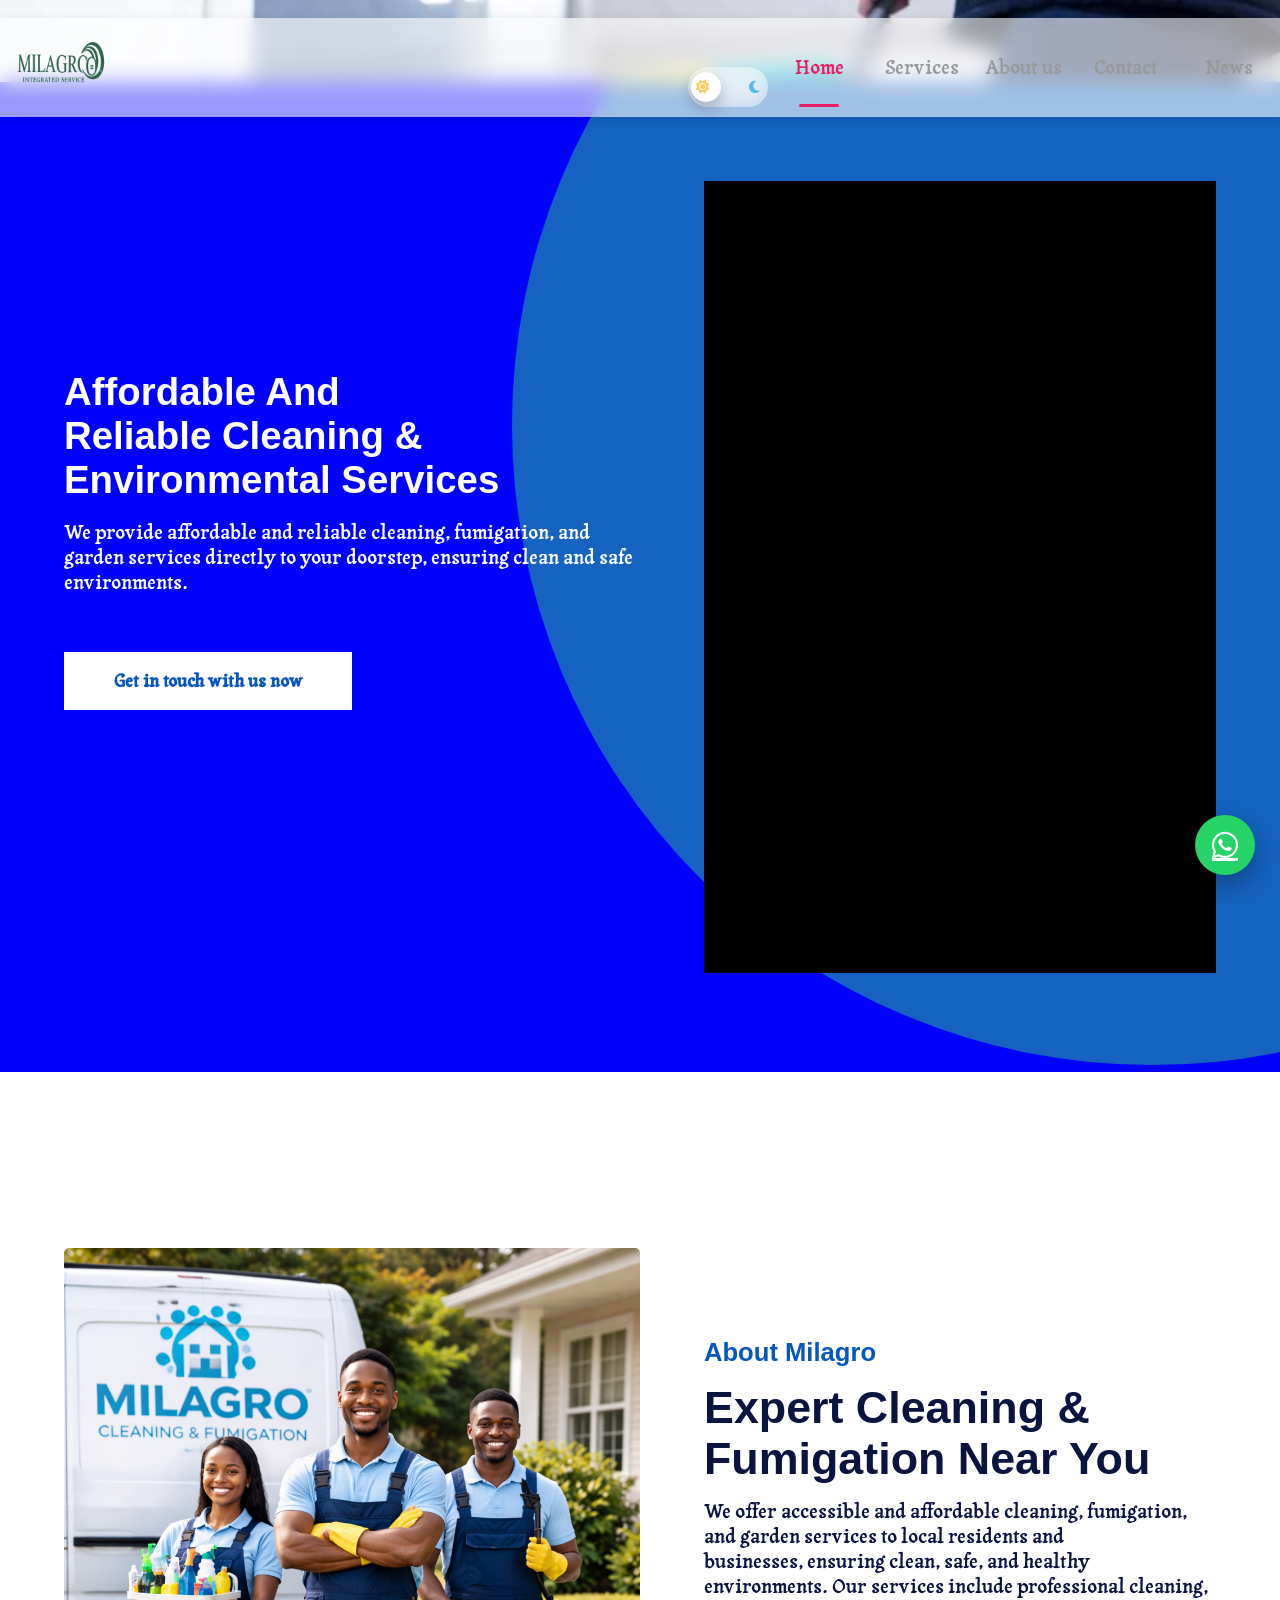
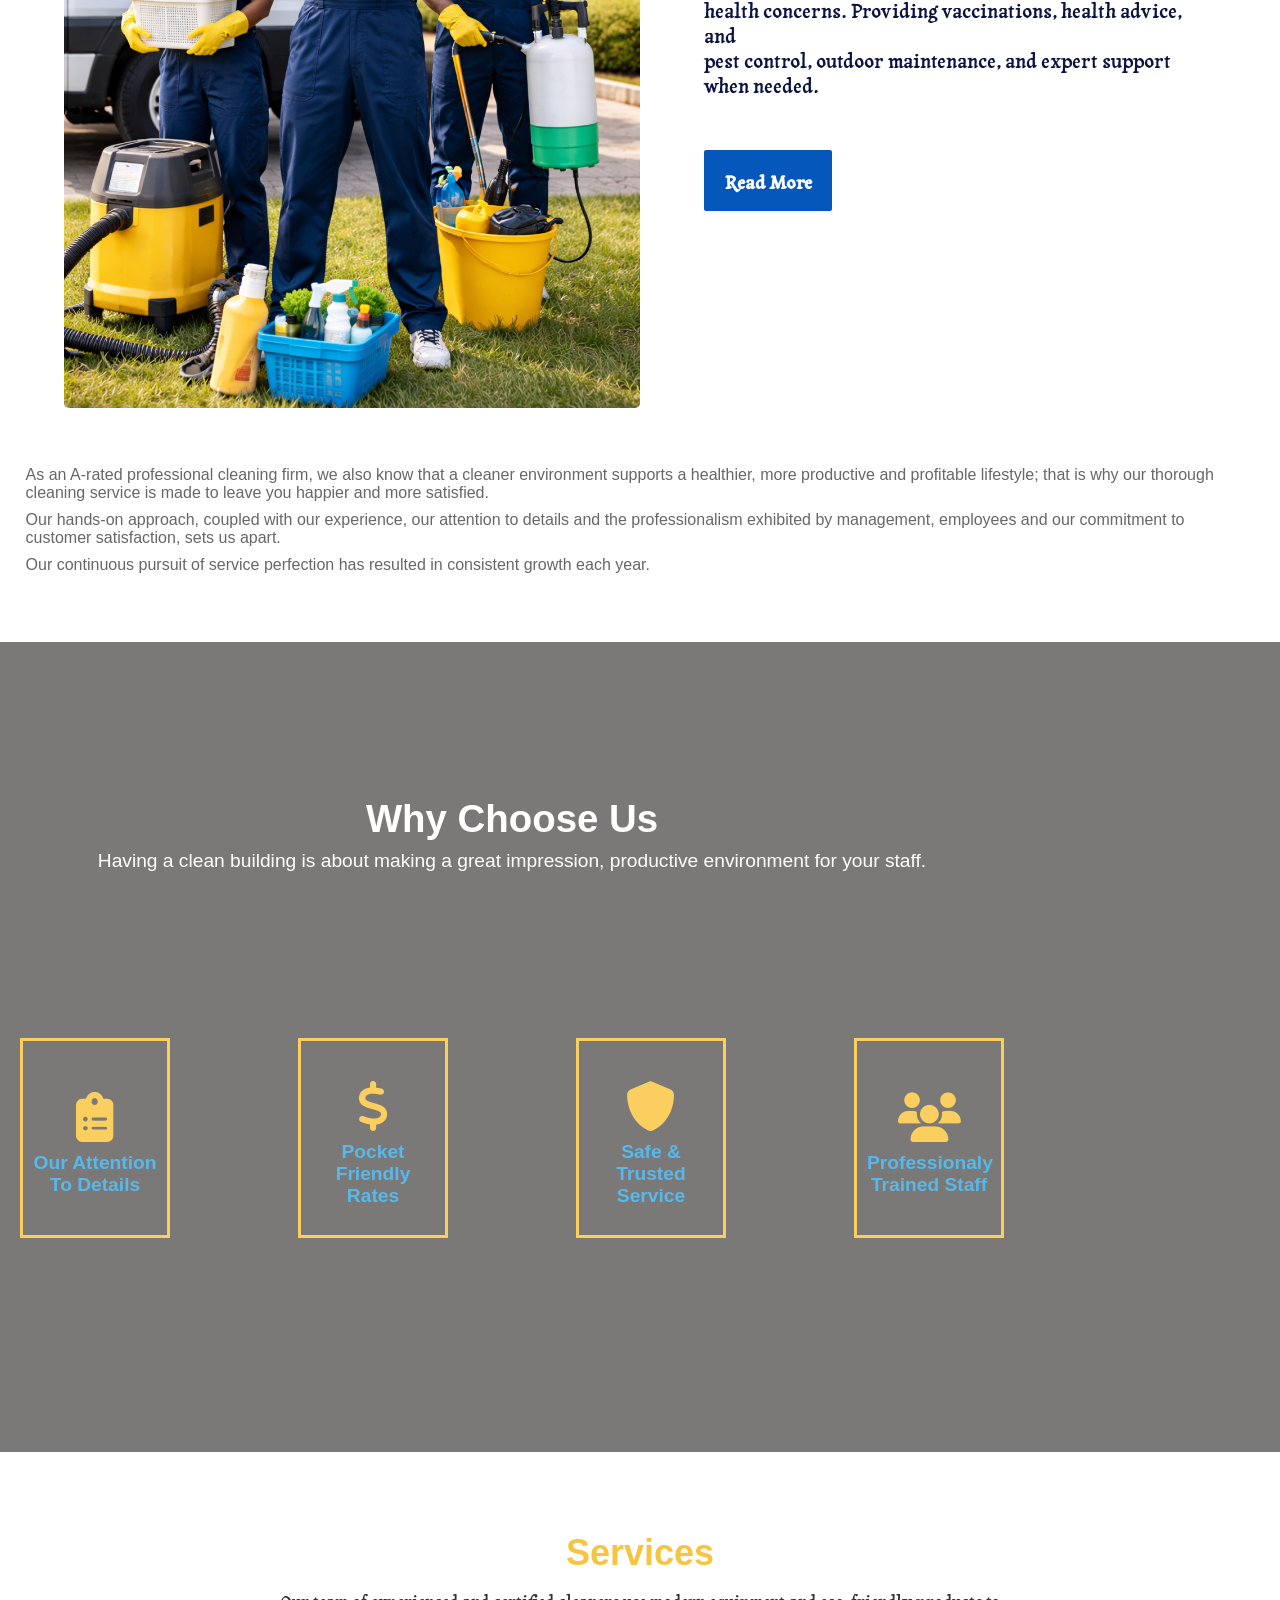
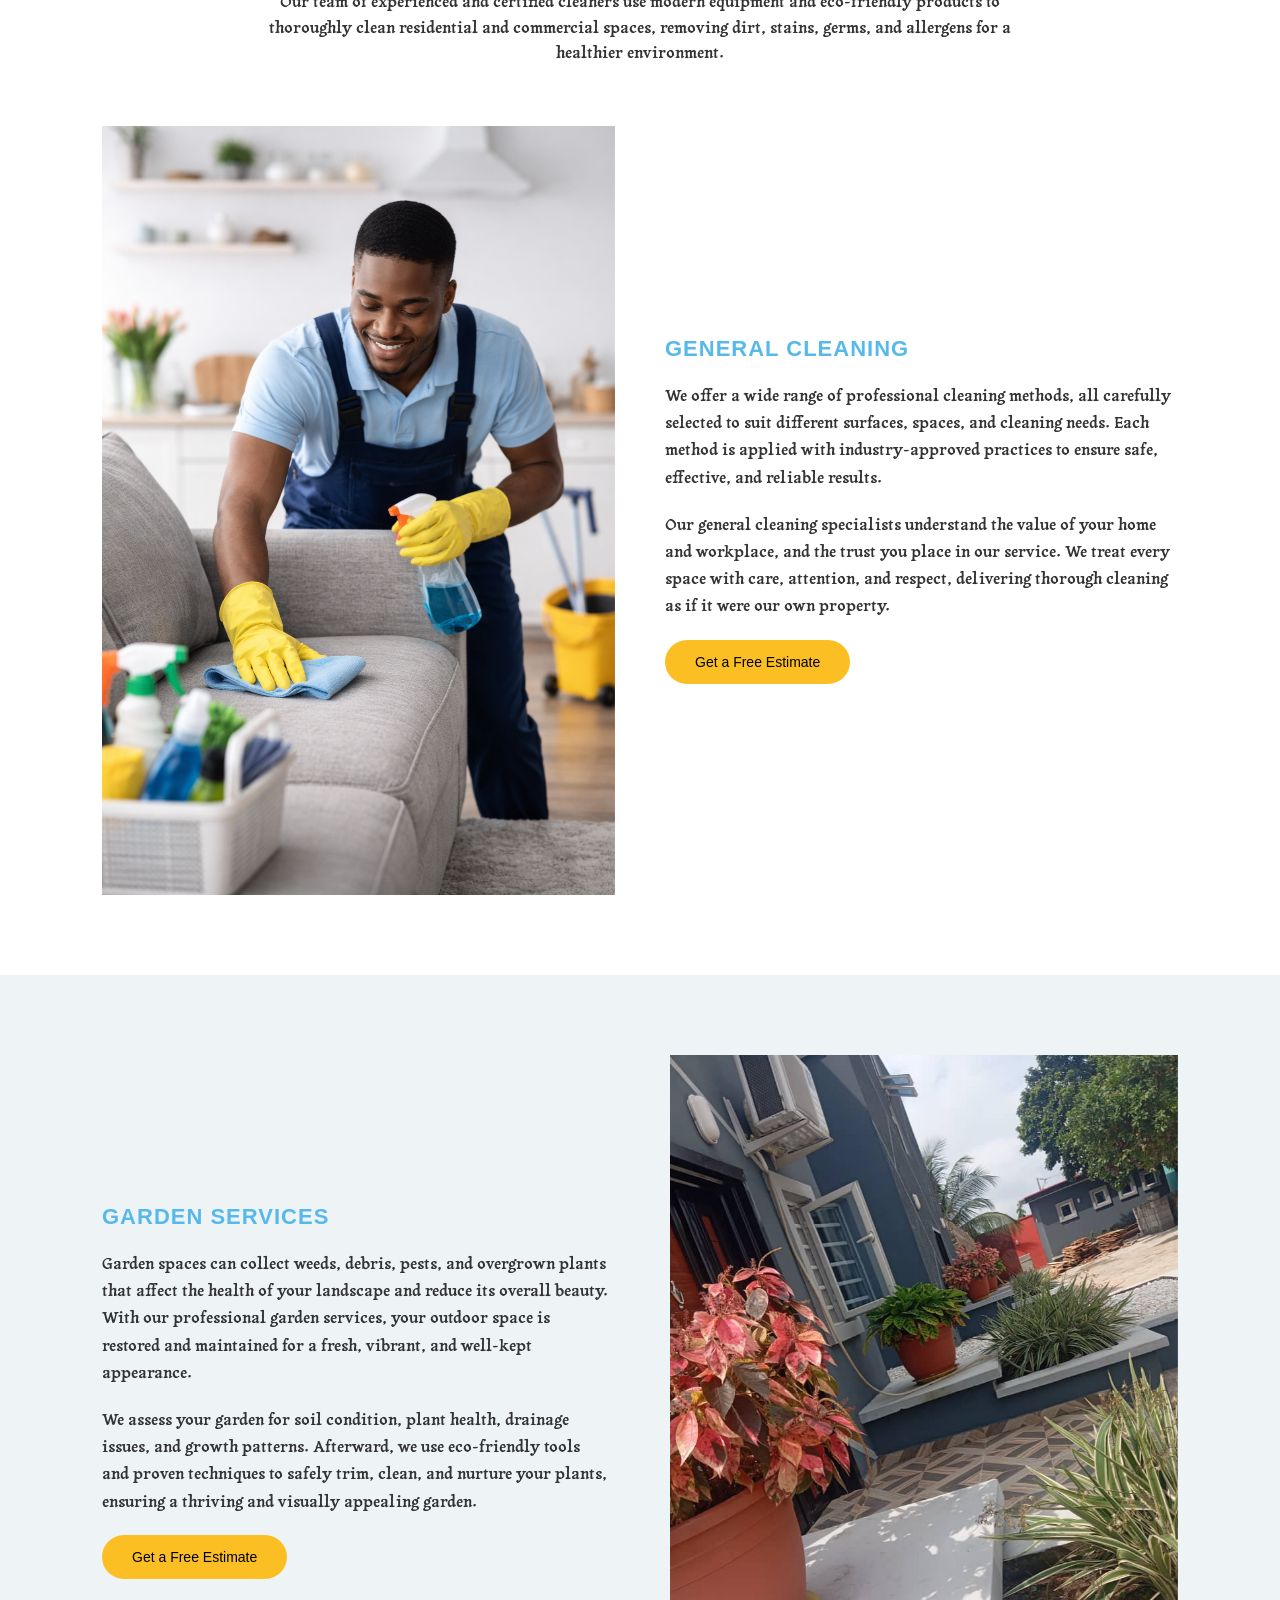
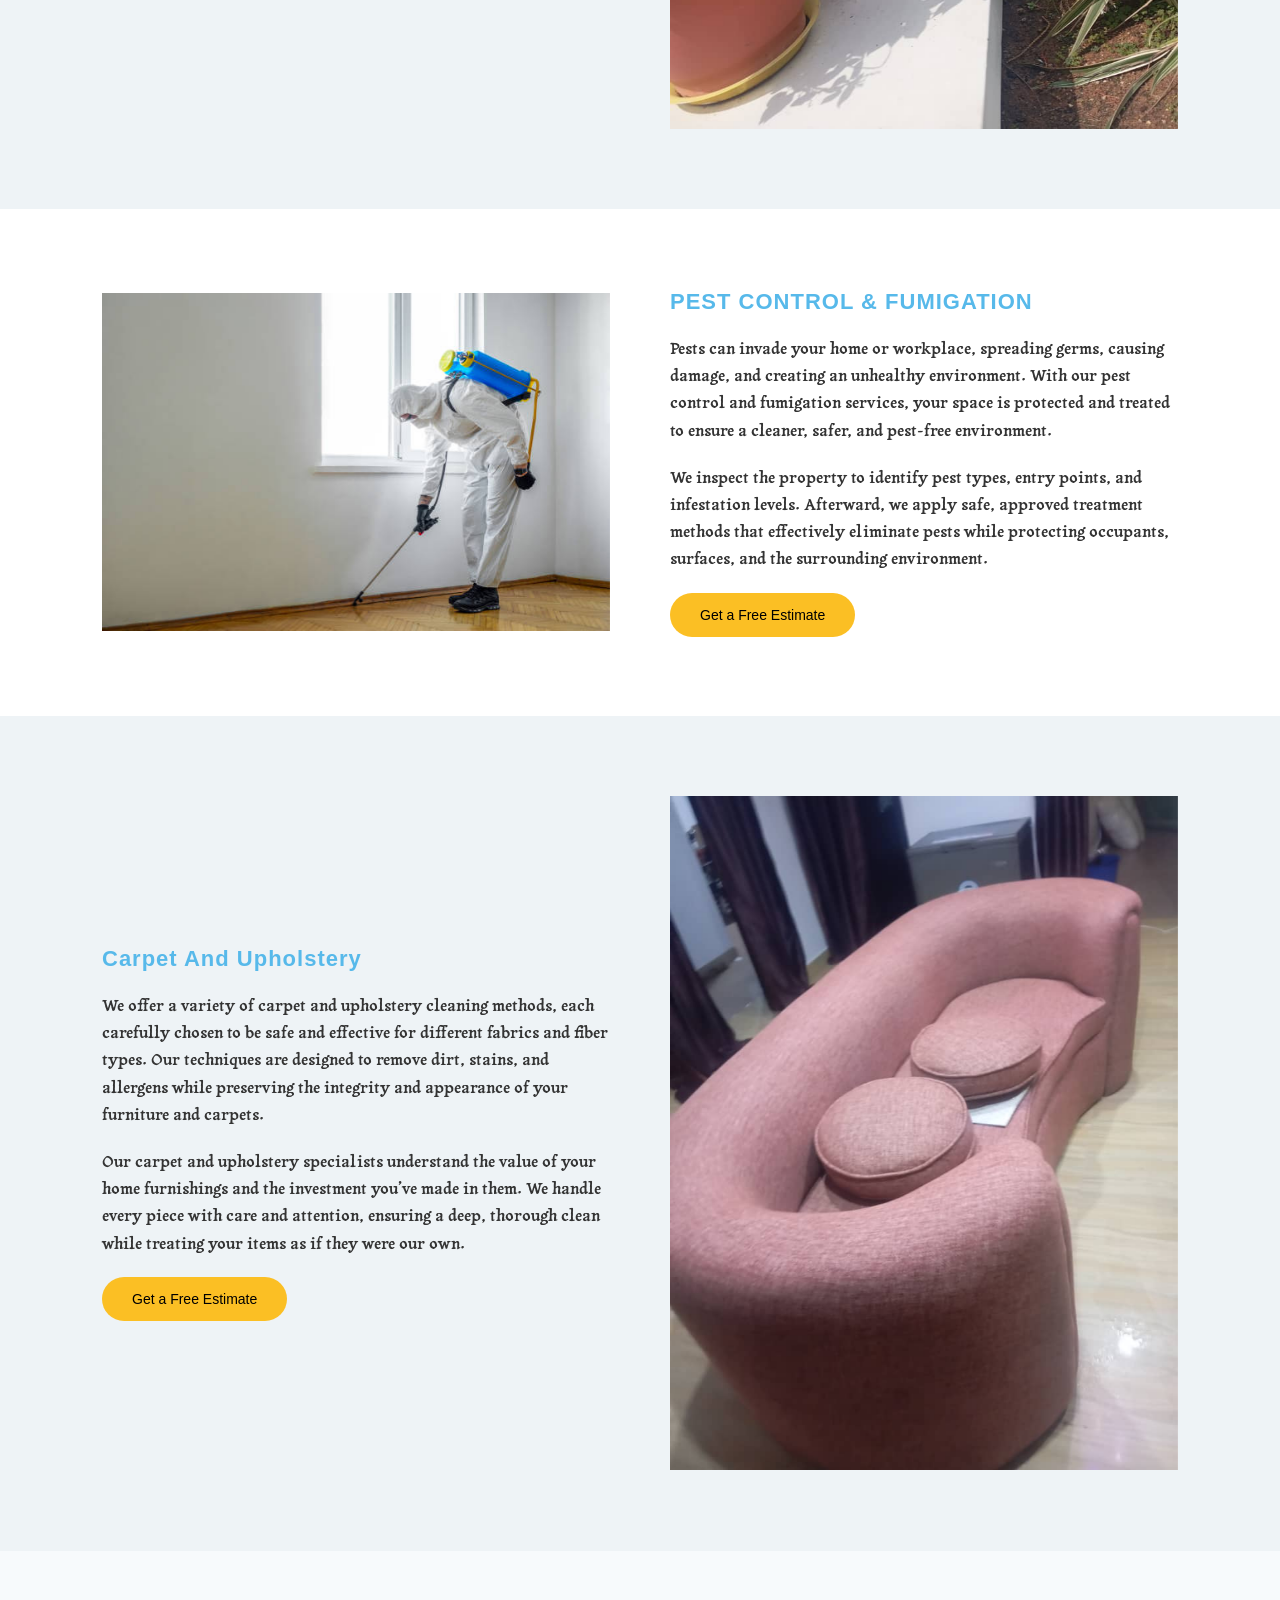
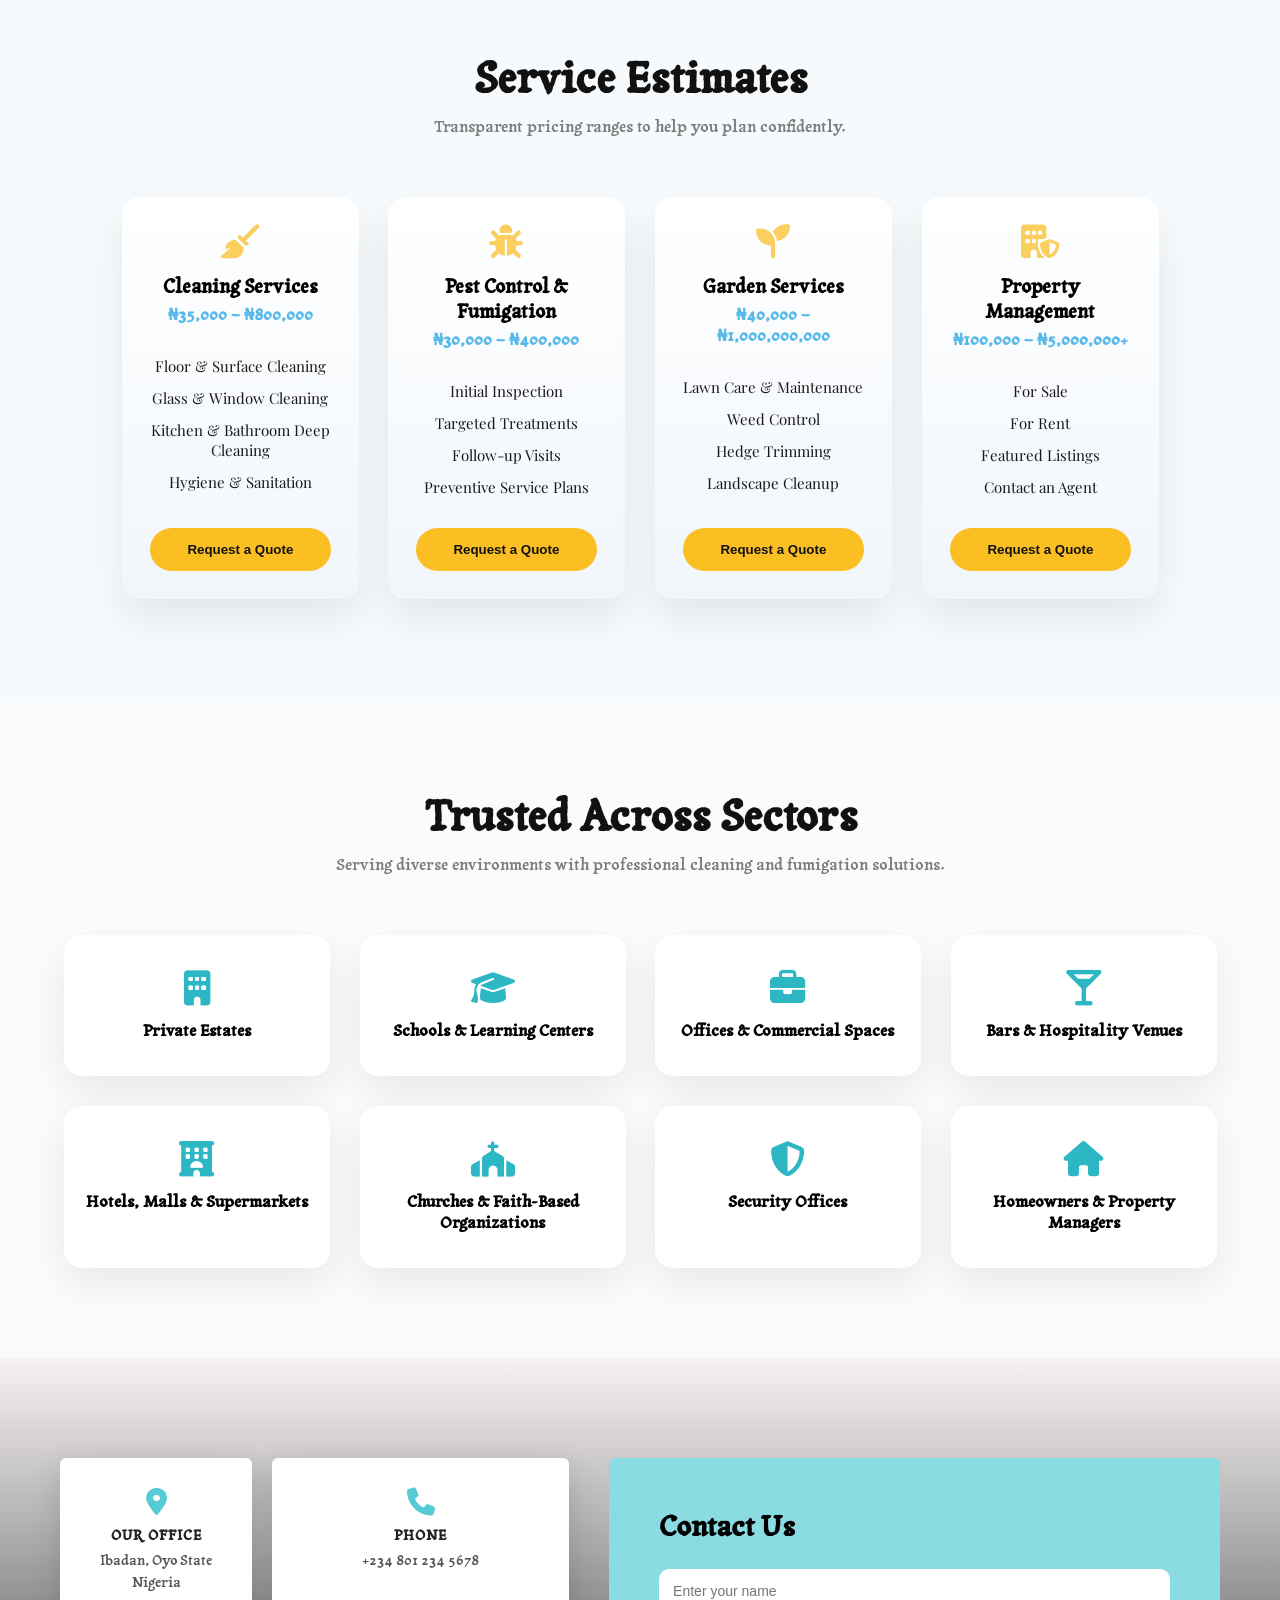
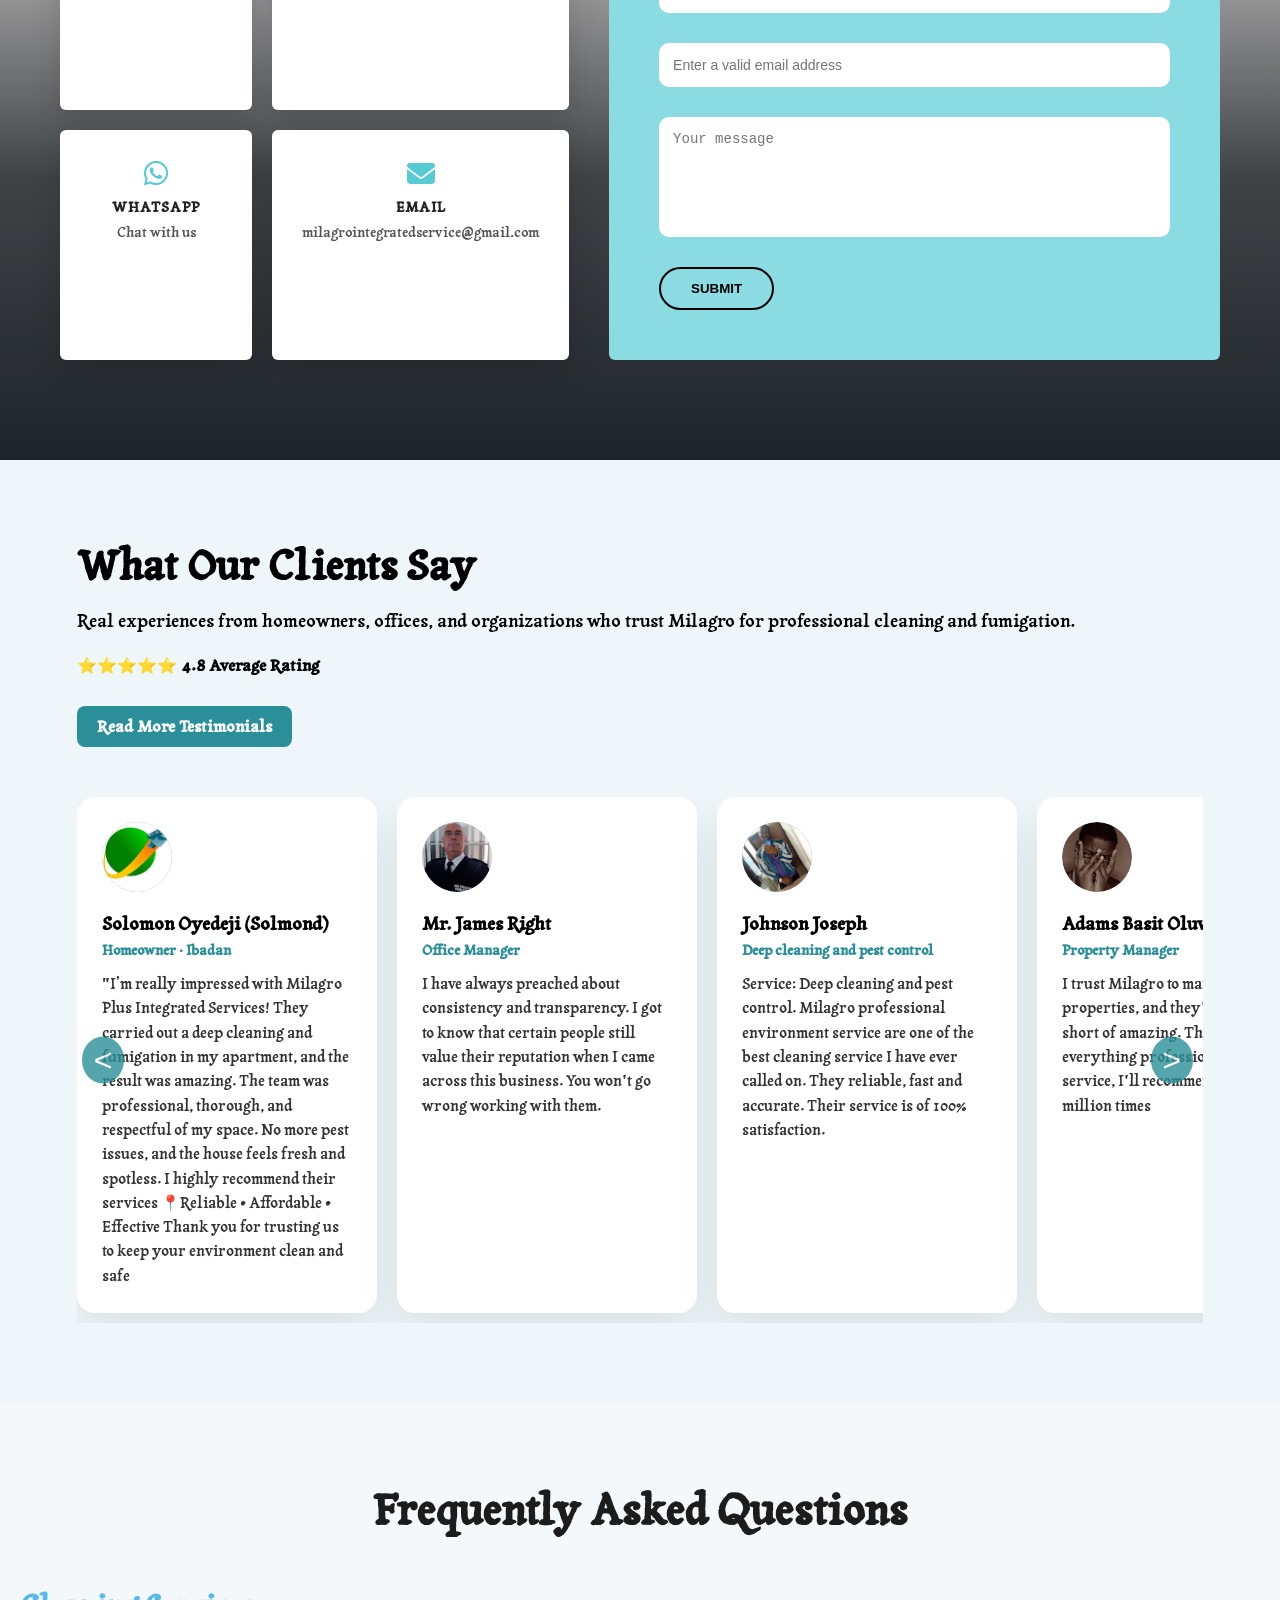
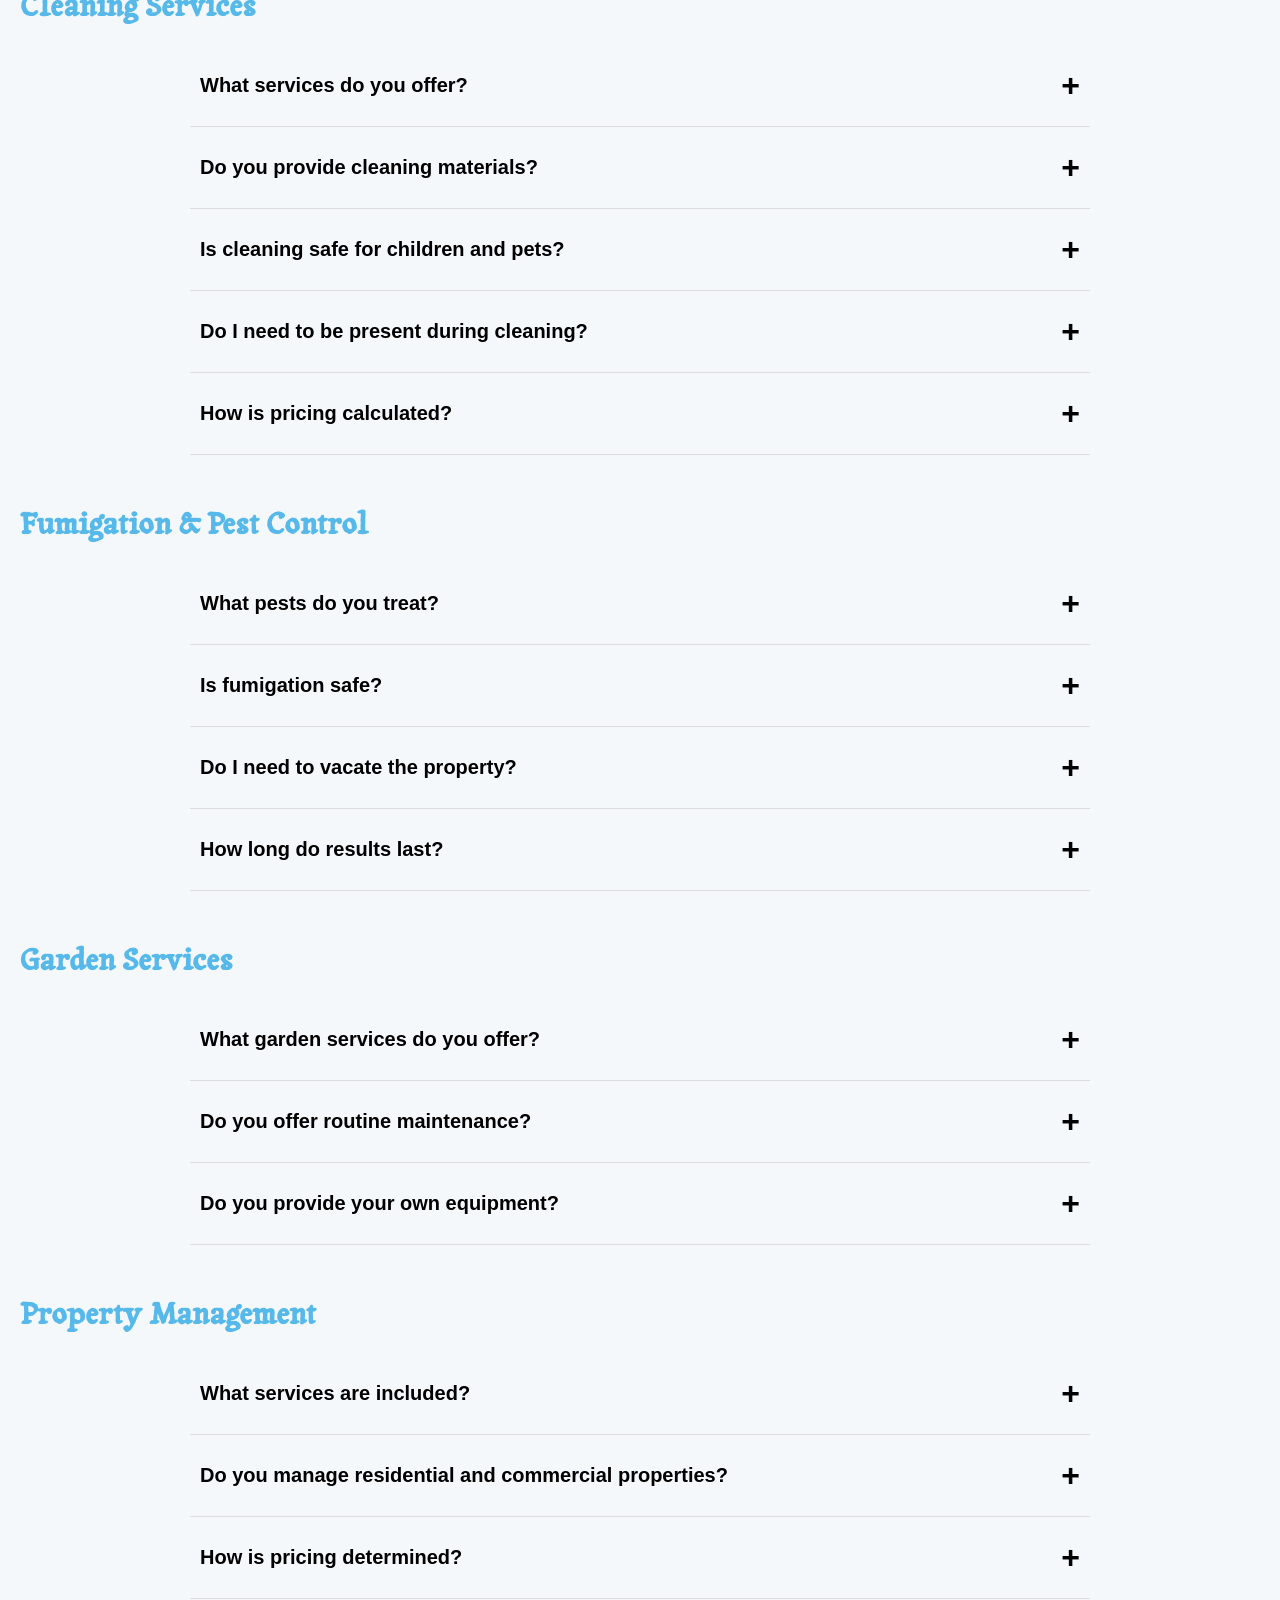
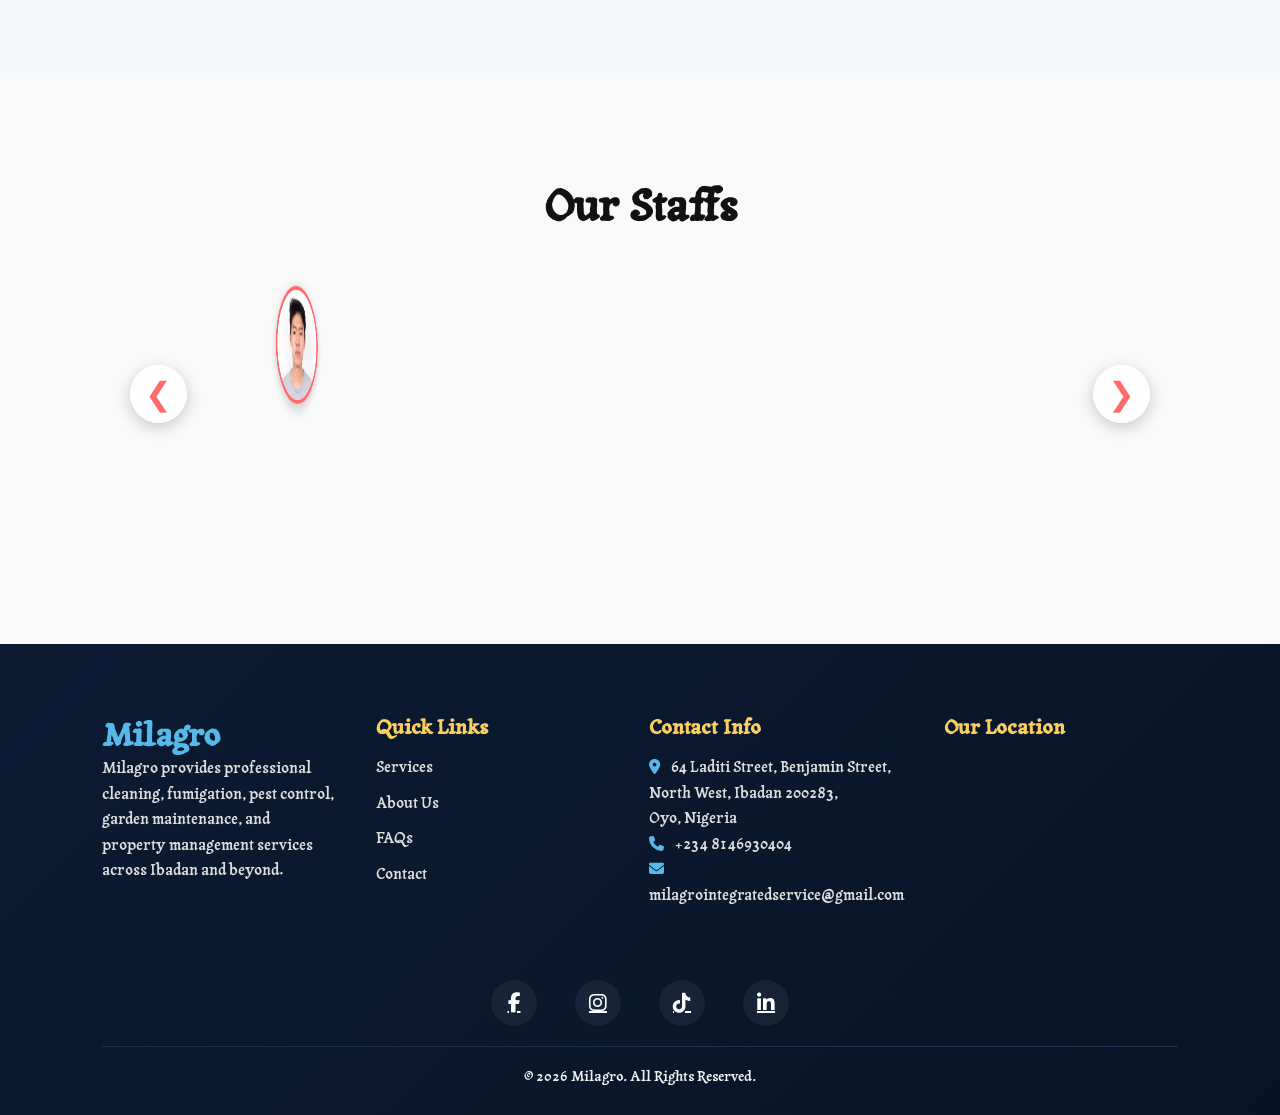
==== commit eac730ad: "t Merge branch 'main' of https://github.com/Anointed-wheels/milagro-front-web" ====
--- a/index.html
+++ b/index.html
@@ -3,7 +3,7 @@
 <head>
     <meta charset="UTF-8">
     <meta name="viewport" content="width=device-width, initial-scale=1.0">
-    <title>Document</title>
+    <title>Milagro</title>
     <link rel="stylesheet" href="https://cdnjs.cloudflare.com/ajax/libs/font-awesome/6.5.1/css/all.min.css">
     <link rel="stylesheet" href="assets/css/index.css">
     <link rel="stylesheet" href="assets/css/query.css">
@@ -943,4 +943,4 @@
     <script src="assets/js/testimonies.js"></script>
     <script src="assets/js/quote.js"></script>
 </body>
-</html>+</html>
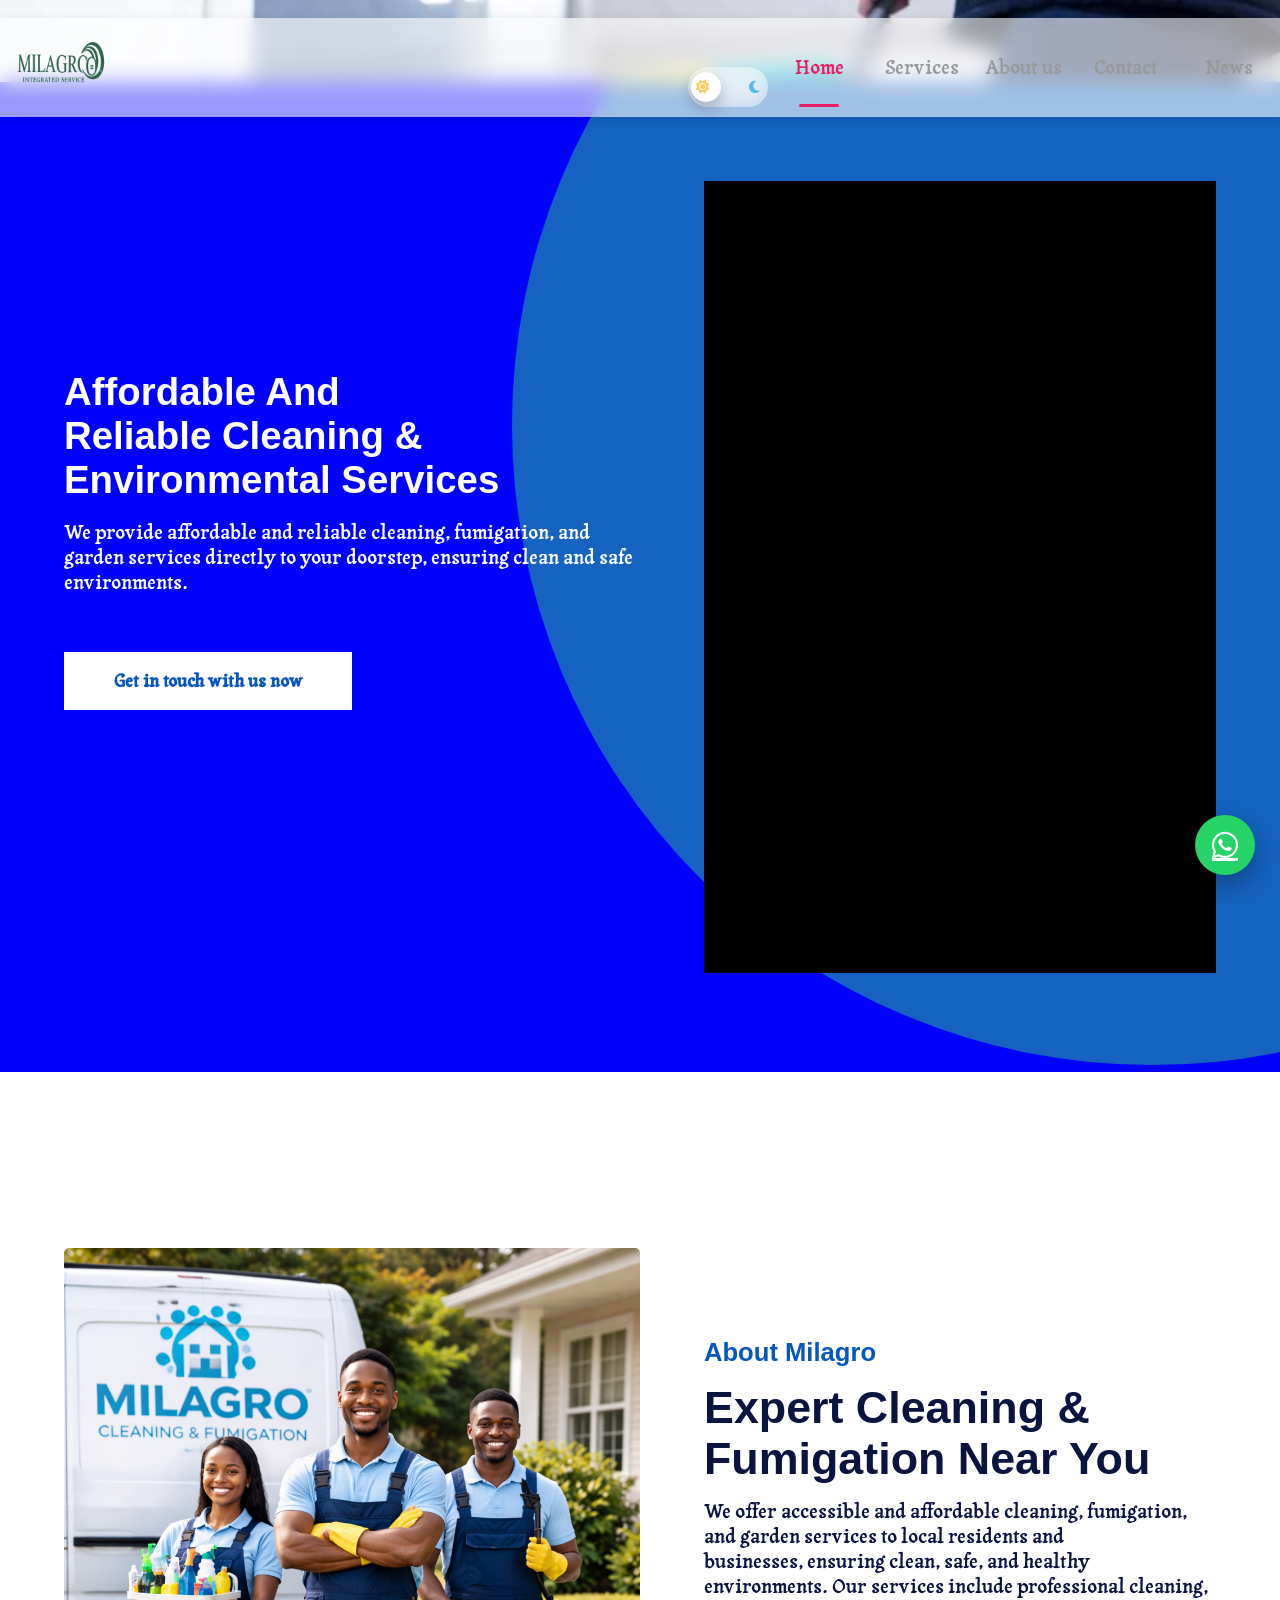
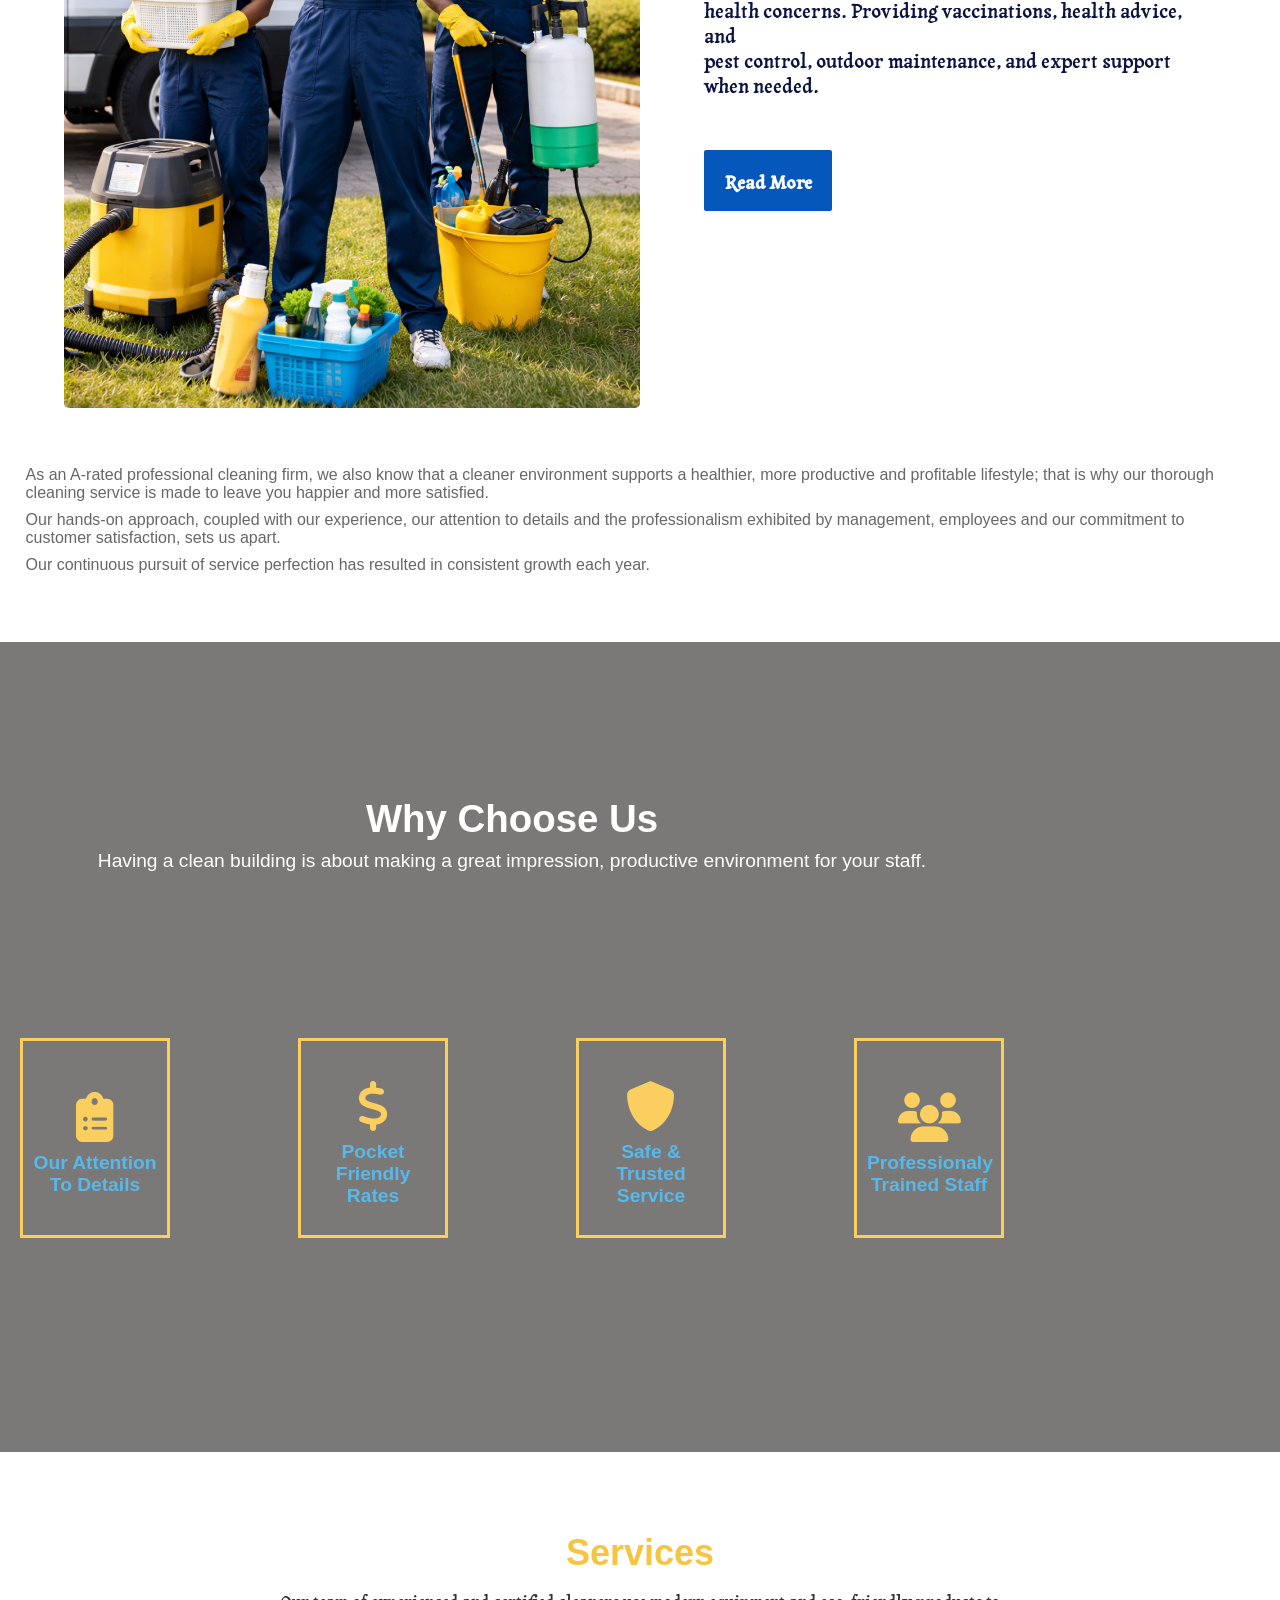
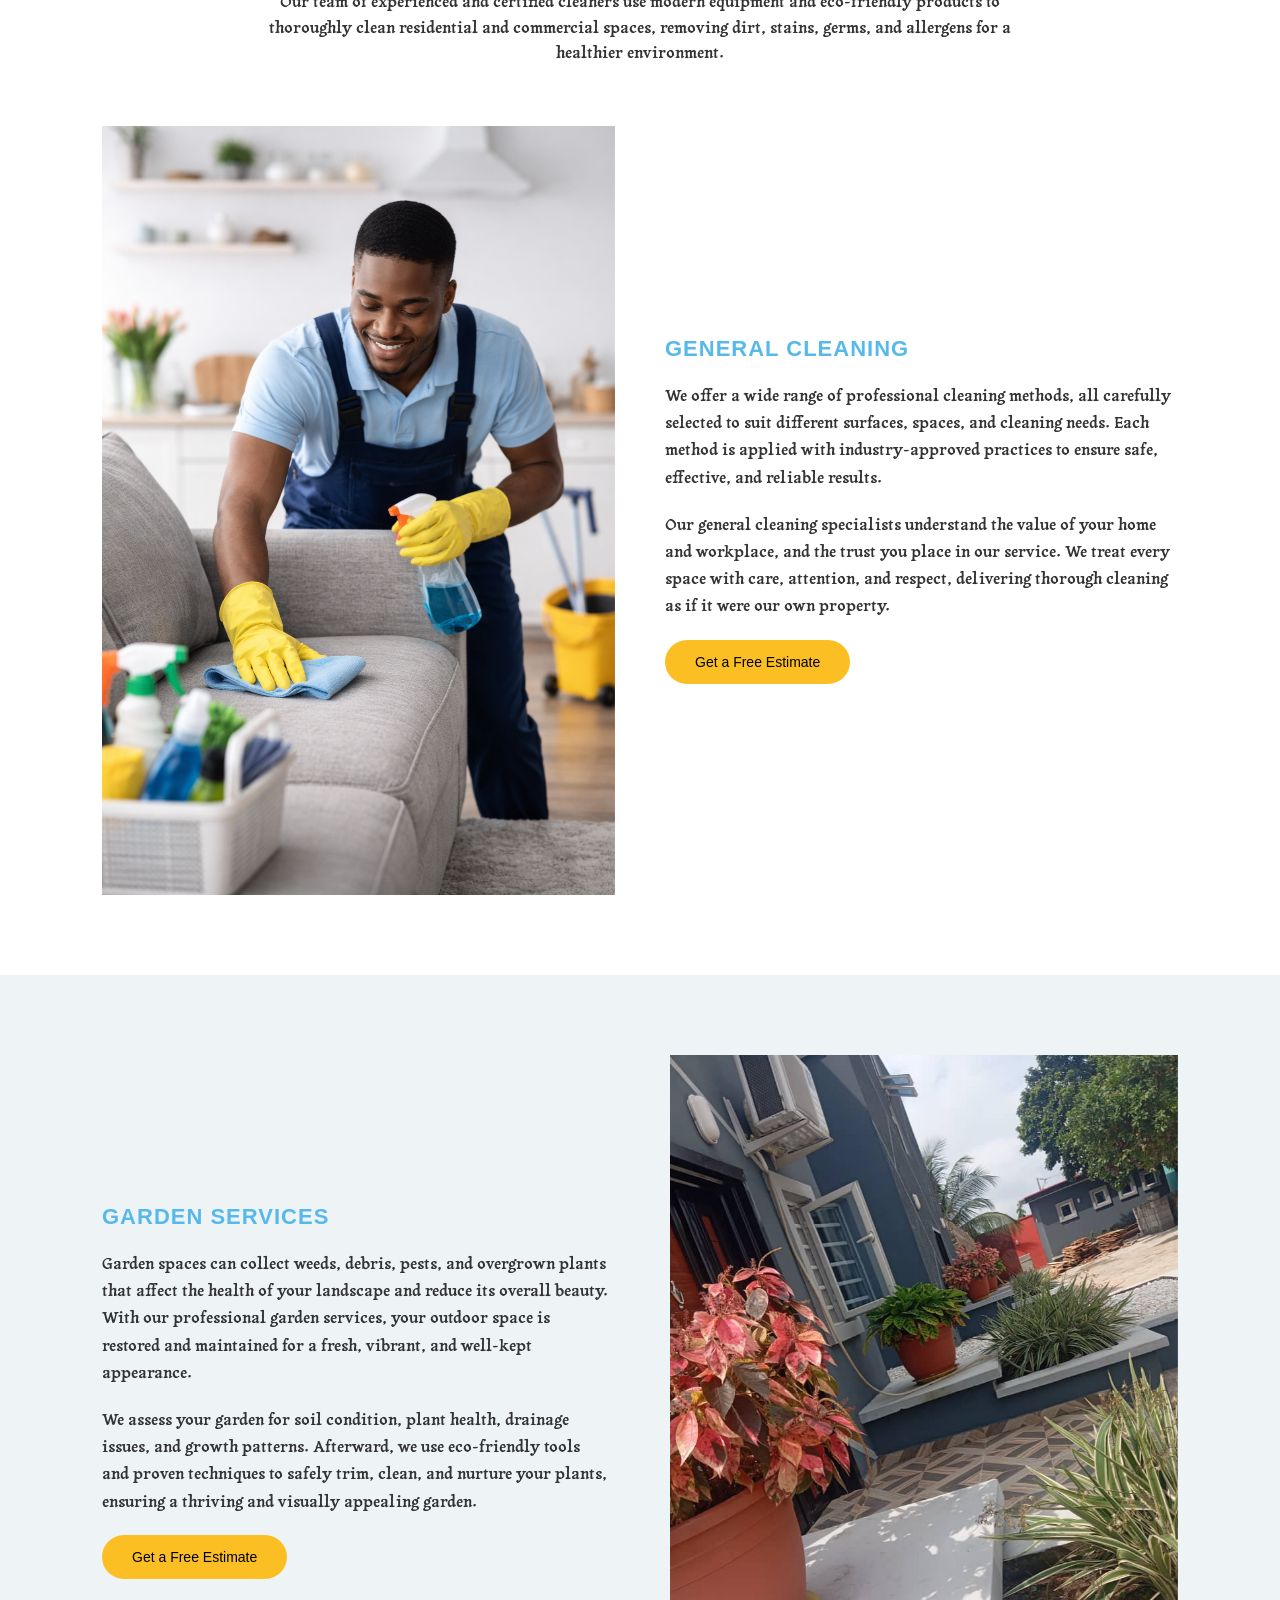
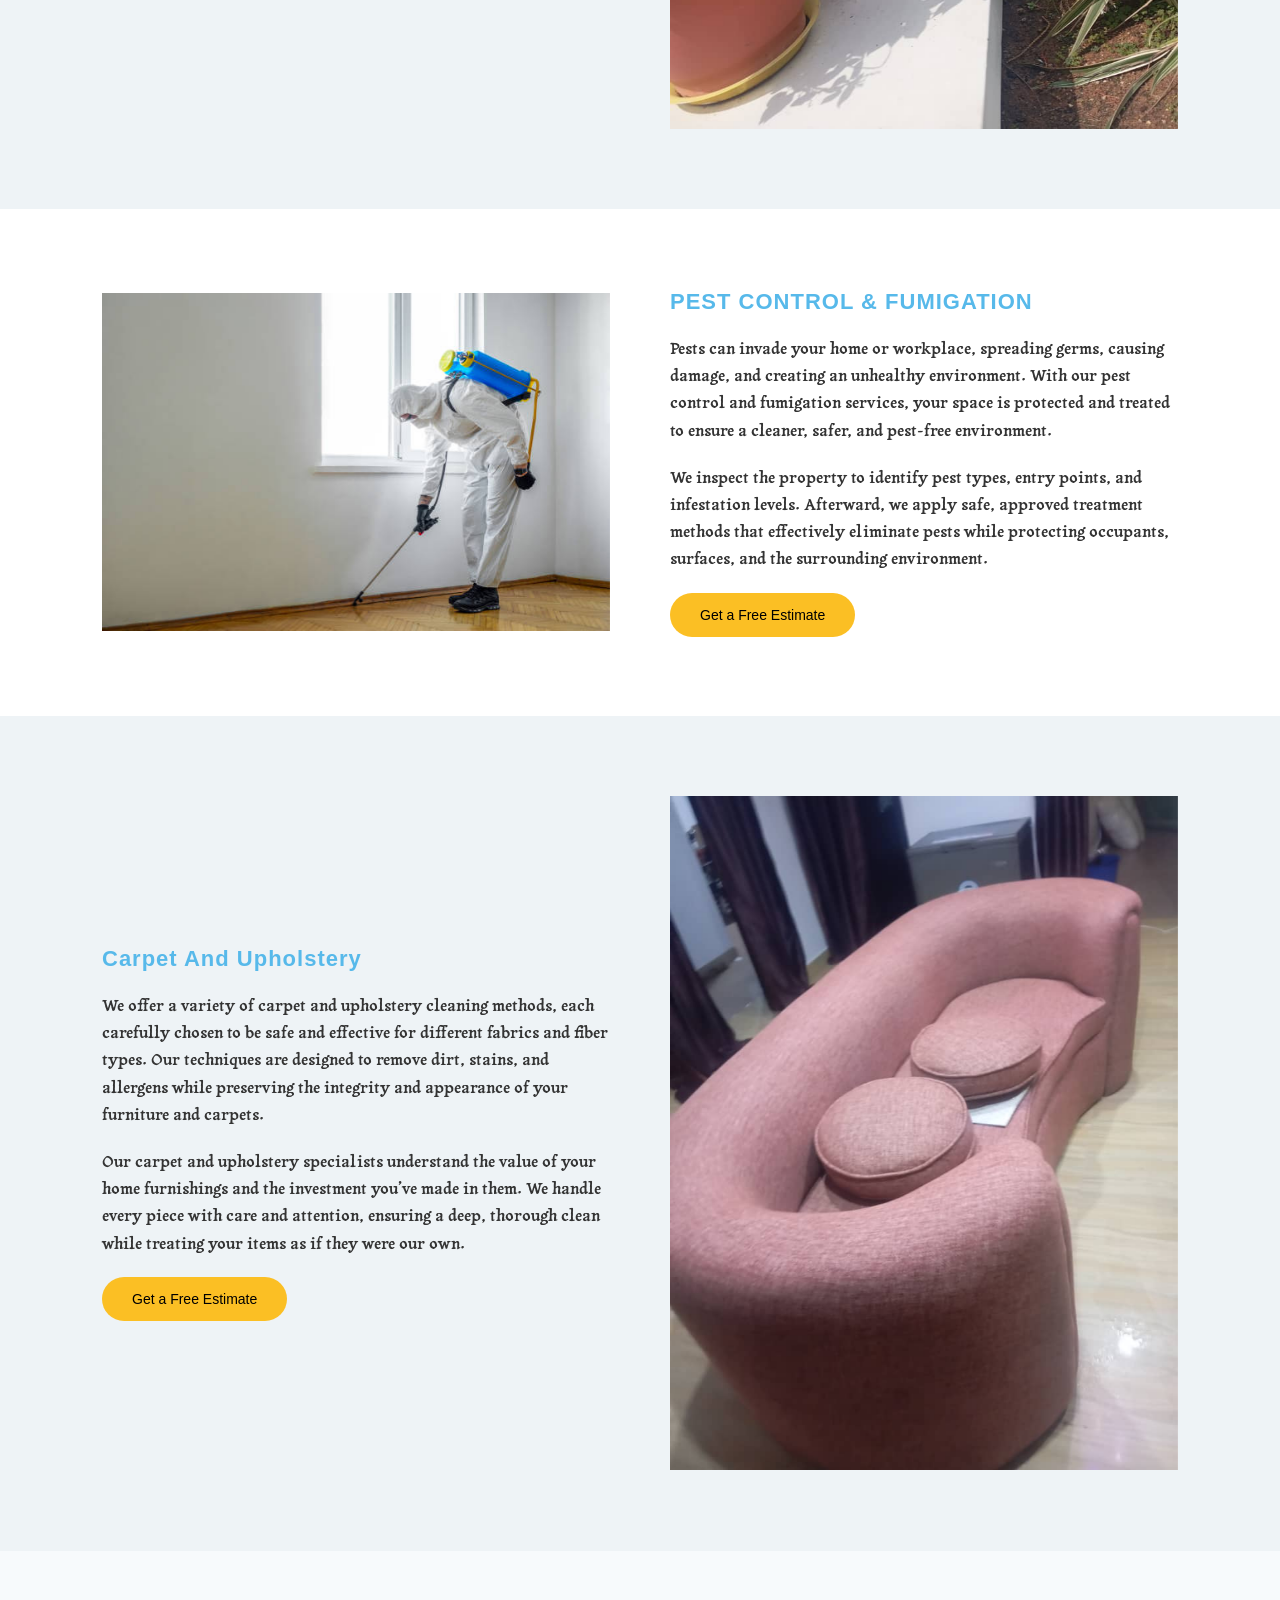
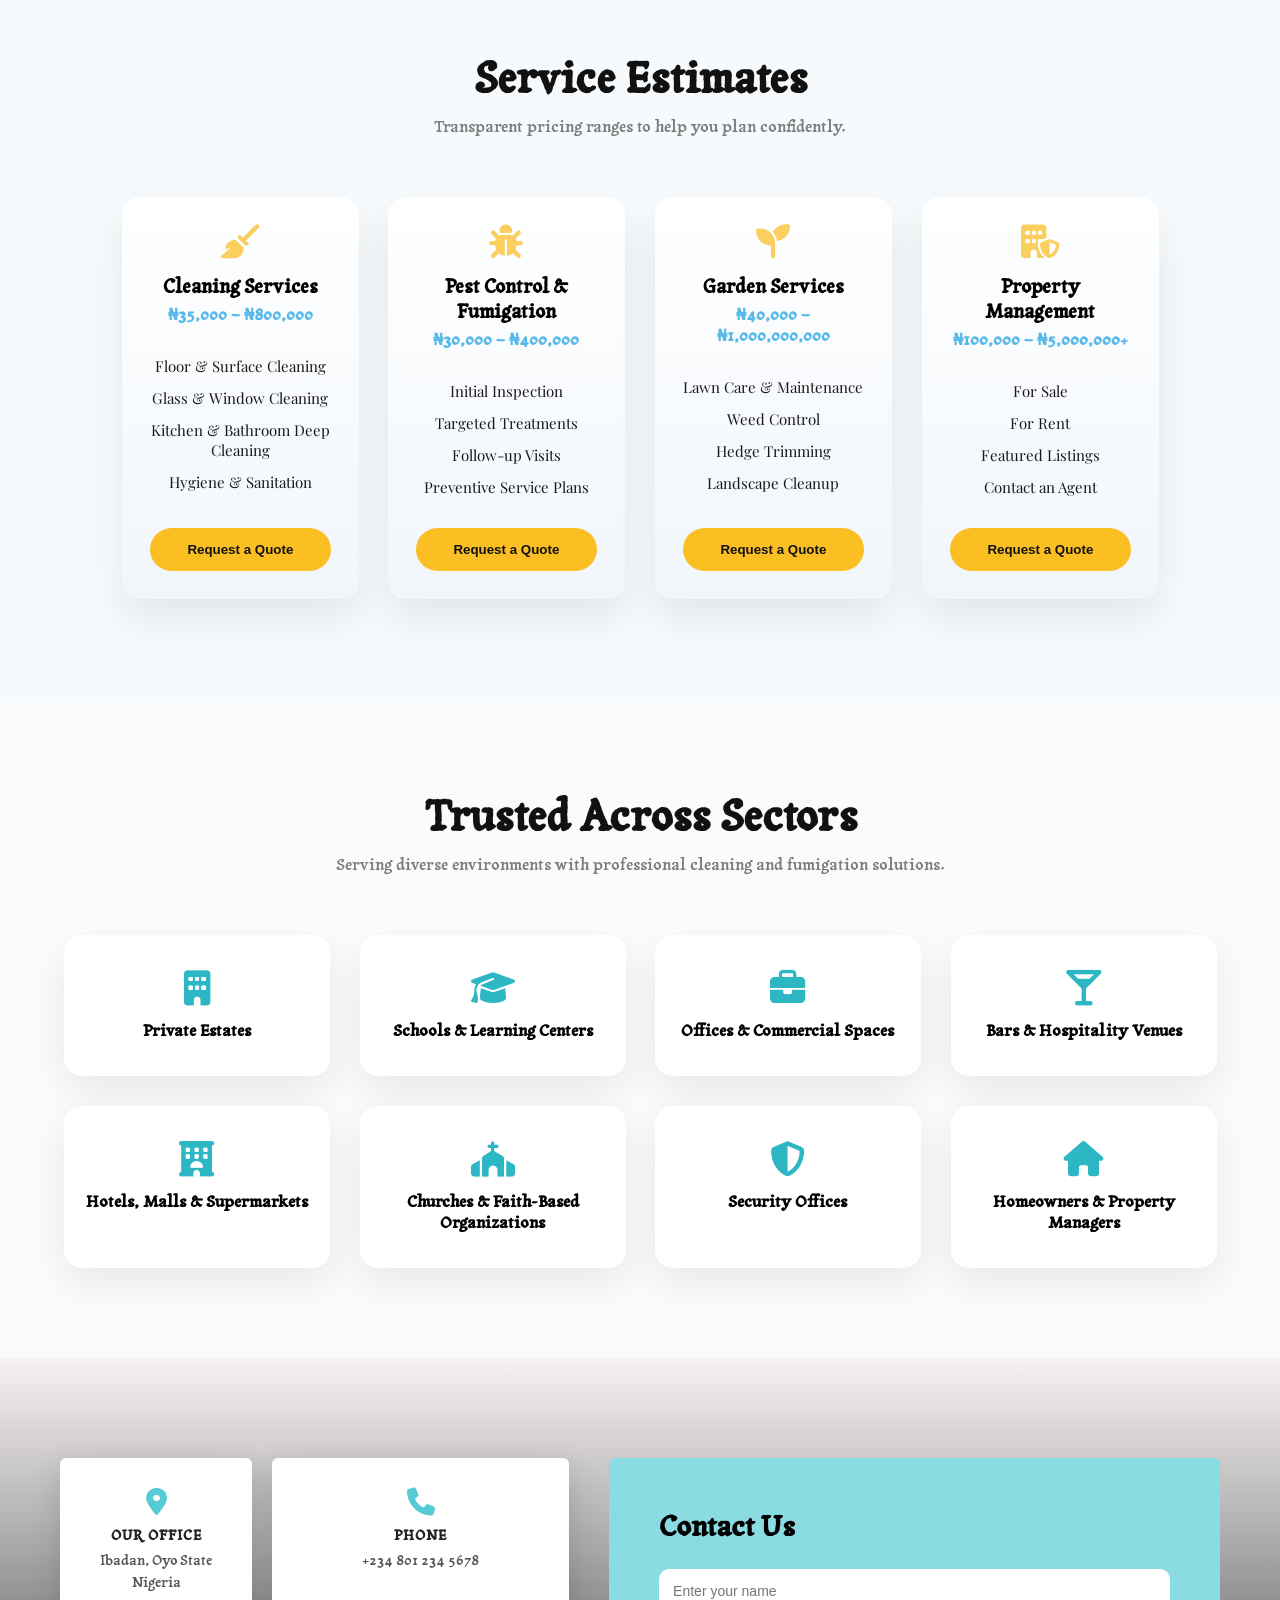
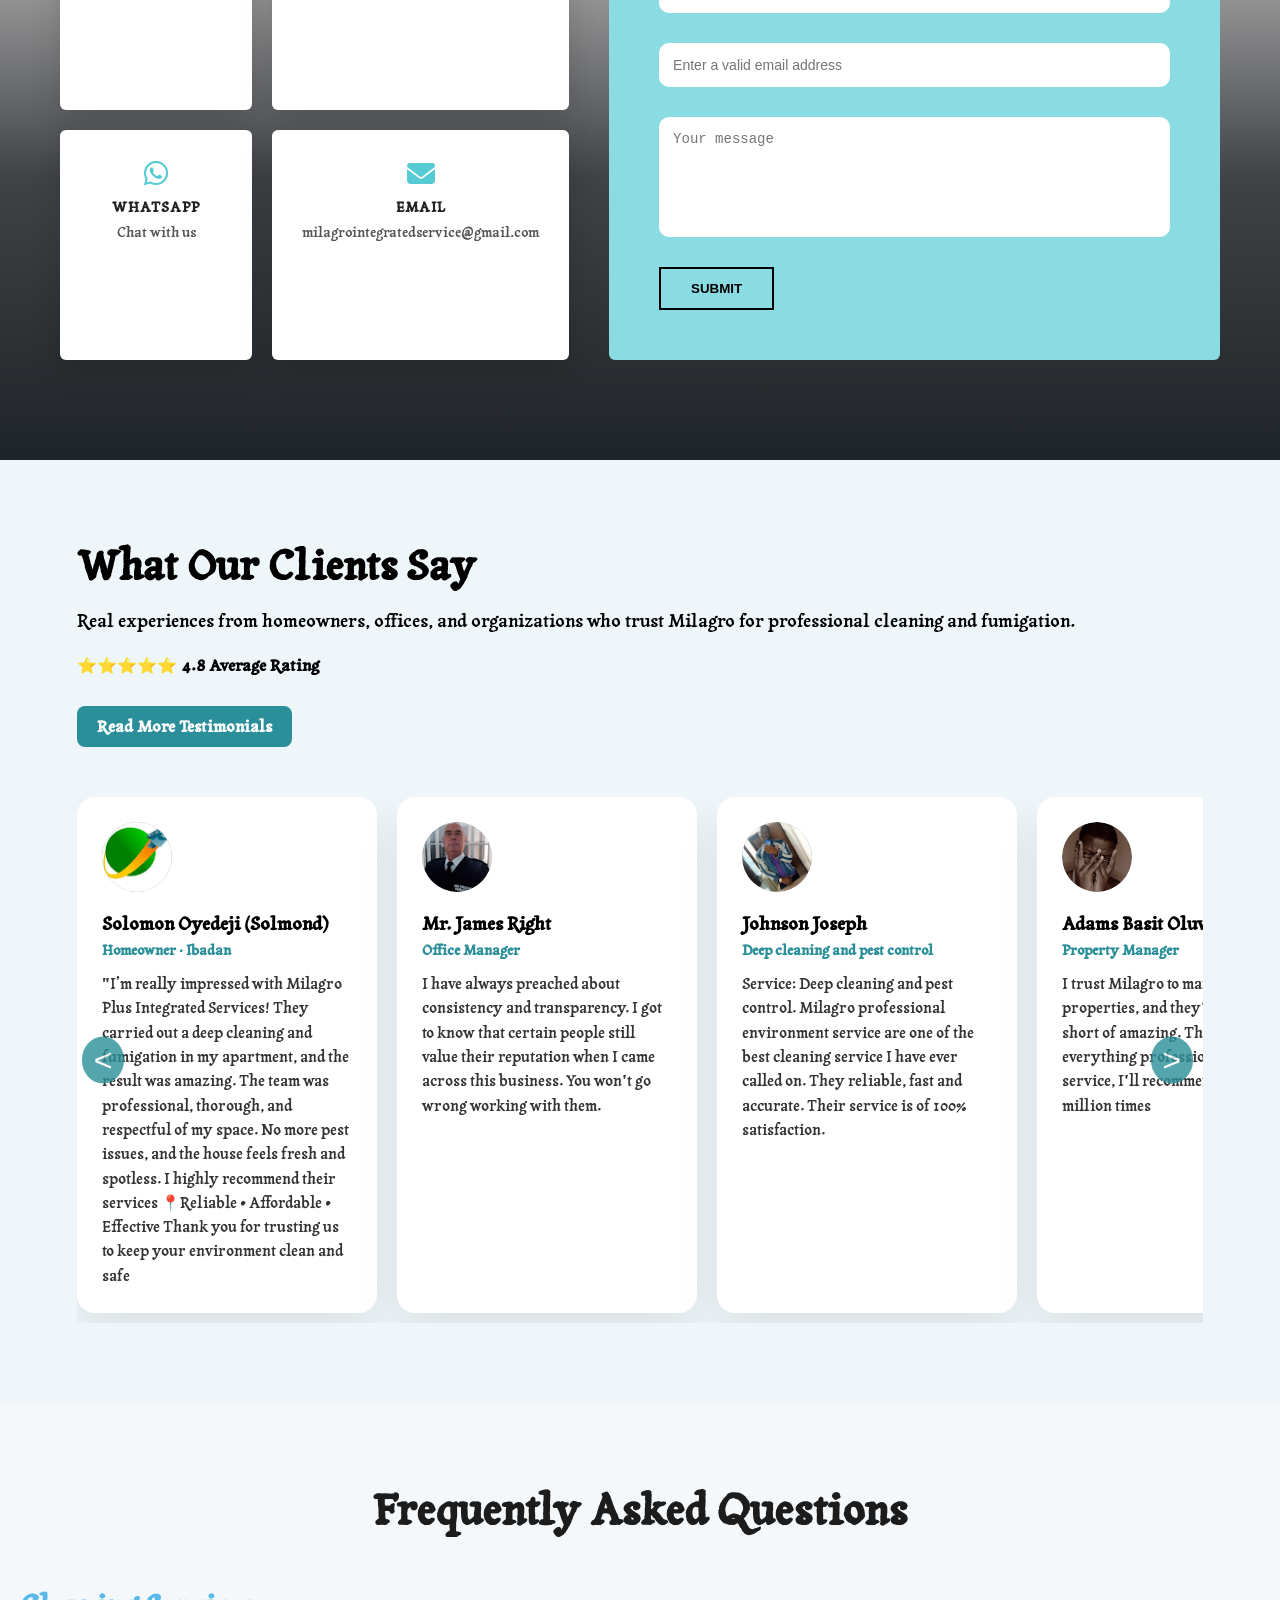
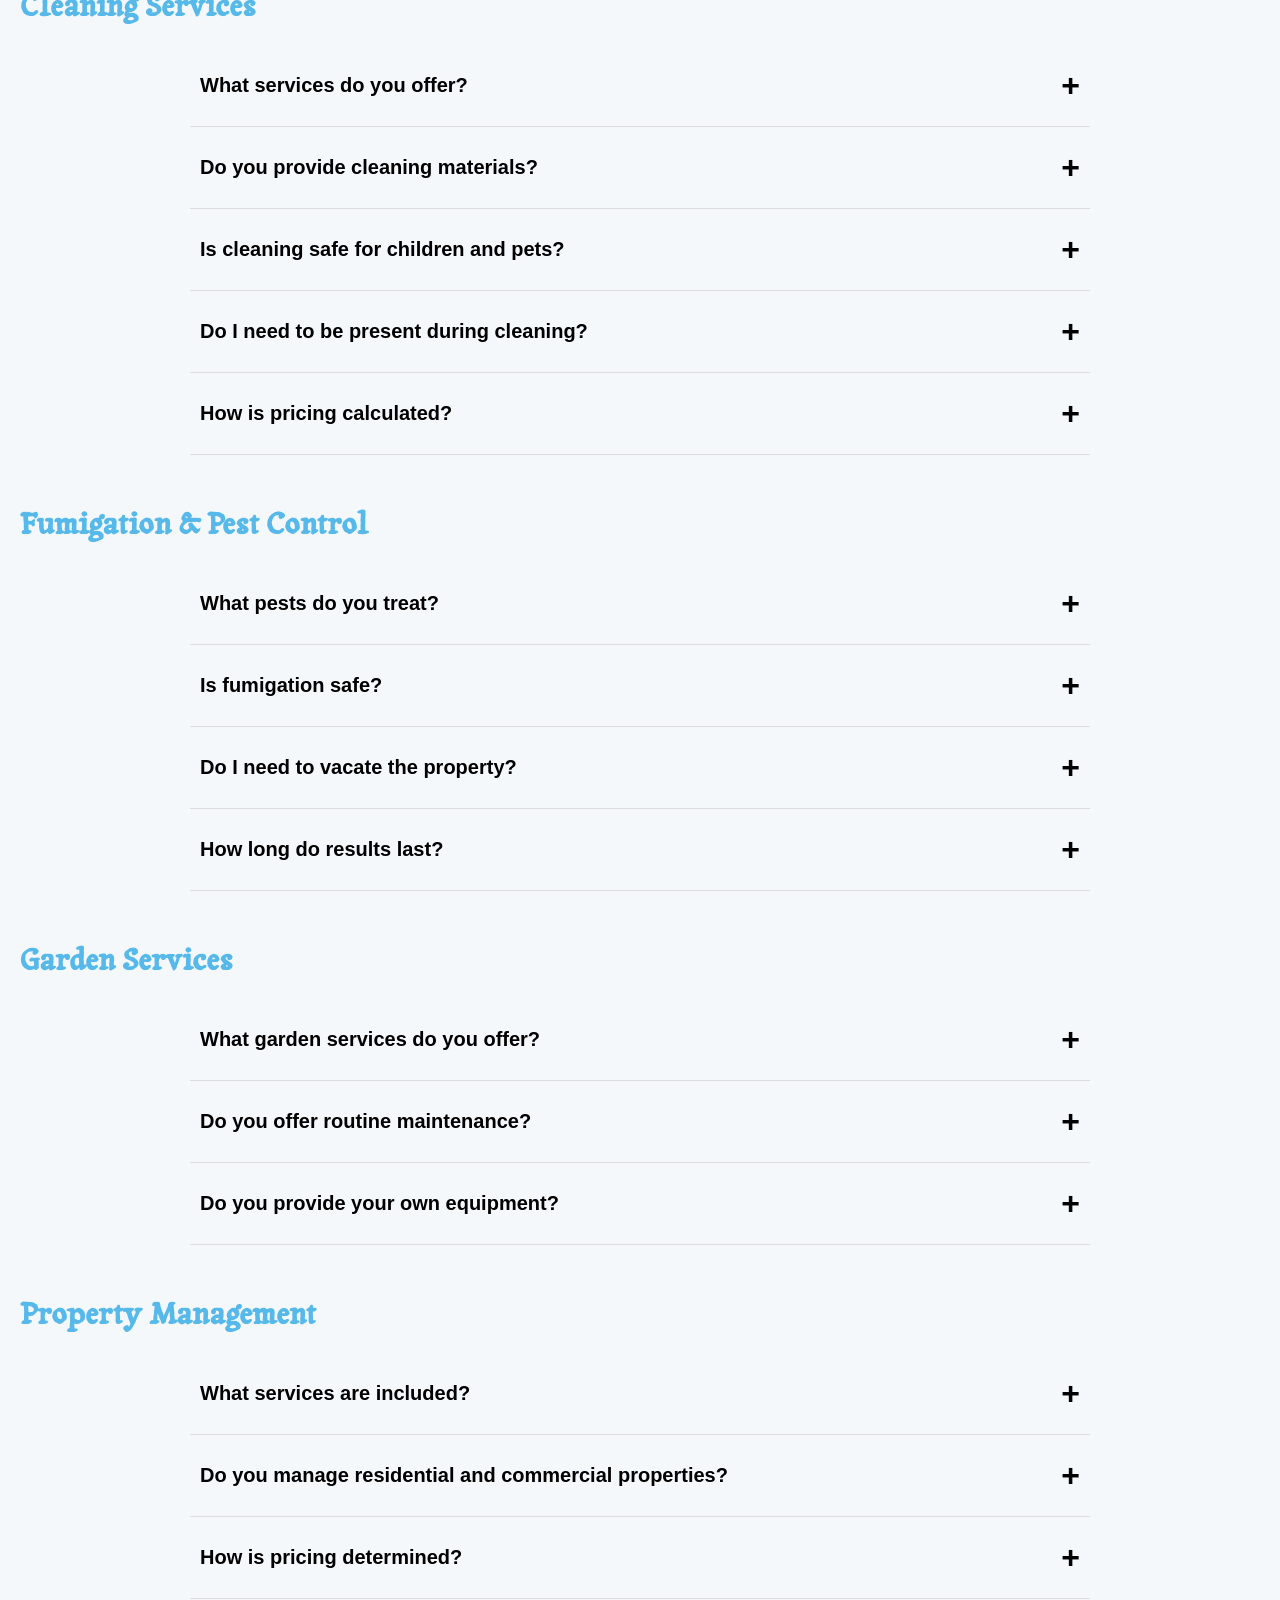
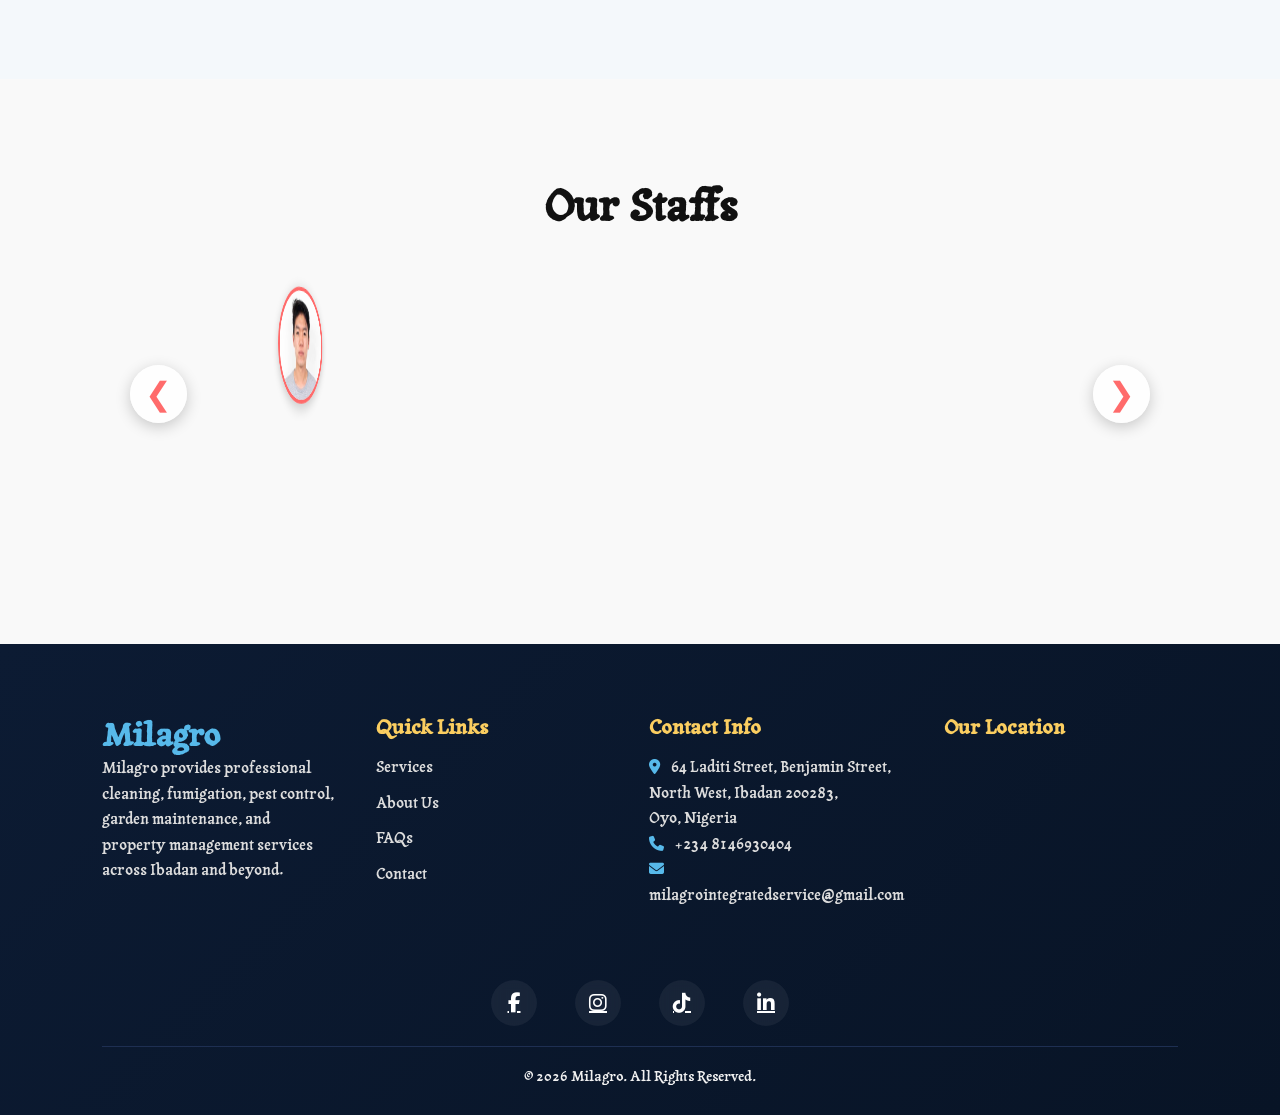
==== commit 4b223a78: "working" ====
--- a/index.html
+++ b/index.html
@@ -874,7 +874,7 @@
 
       </div>
 
-      <button class="next">Next</button>
+      <button class="next ako">Next</button>
     </div>
 
     <!-- STEP 2 -->
@@ -891,8 +891,8 @@
       <small>Video will be sent manually on WhatsApp</small>
 
       <div class="nav">
-        <button class="prev">Back</button>
-        <button class="next">Next</button>
+        <button class="prev ako">Back</button>
+        <button class="next ako">Next</button>
       </div>
     </div>
 
@@ -911,8 +911,8 @@
       </select>
 
       <div class="nav">
-        <button class="prev">Back</button>
-        <button class="next">Next</button>
+        <button class="prev ako">Back</button>
+        <button class="next ako">Next</button>
       </div>
     </div>
 
@@ -921,7 +921,7 @@
       <h2>Confirm & Send</h2>
       <p>Your quote request will be sent now.</p>
 
-      <button id="sendQuote">Send Quote</button>
+      <button id="sendQuote" class="ako">Send Quote</button>
     </div>
 
   </div>
--- a/assets/css/quote.css
+++ b/assets/css/quote.css
@@ -91,12 +91,12 @@
   border: 1px solid #ccc;
 }
 
-.nav {
+/* .nav {
   display: flex;
   justify-content: space-between;
-}
+} */
 
-button {
+.ako {
   padding: 12px 20px;
   border-radius: 25px;
   border: none;
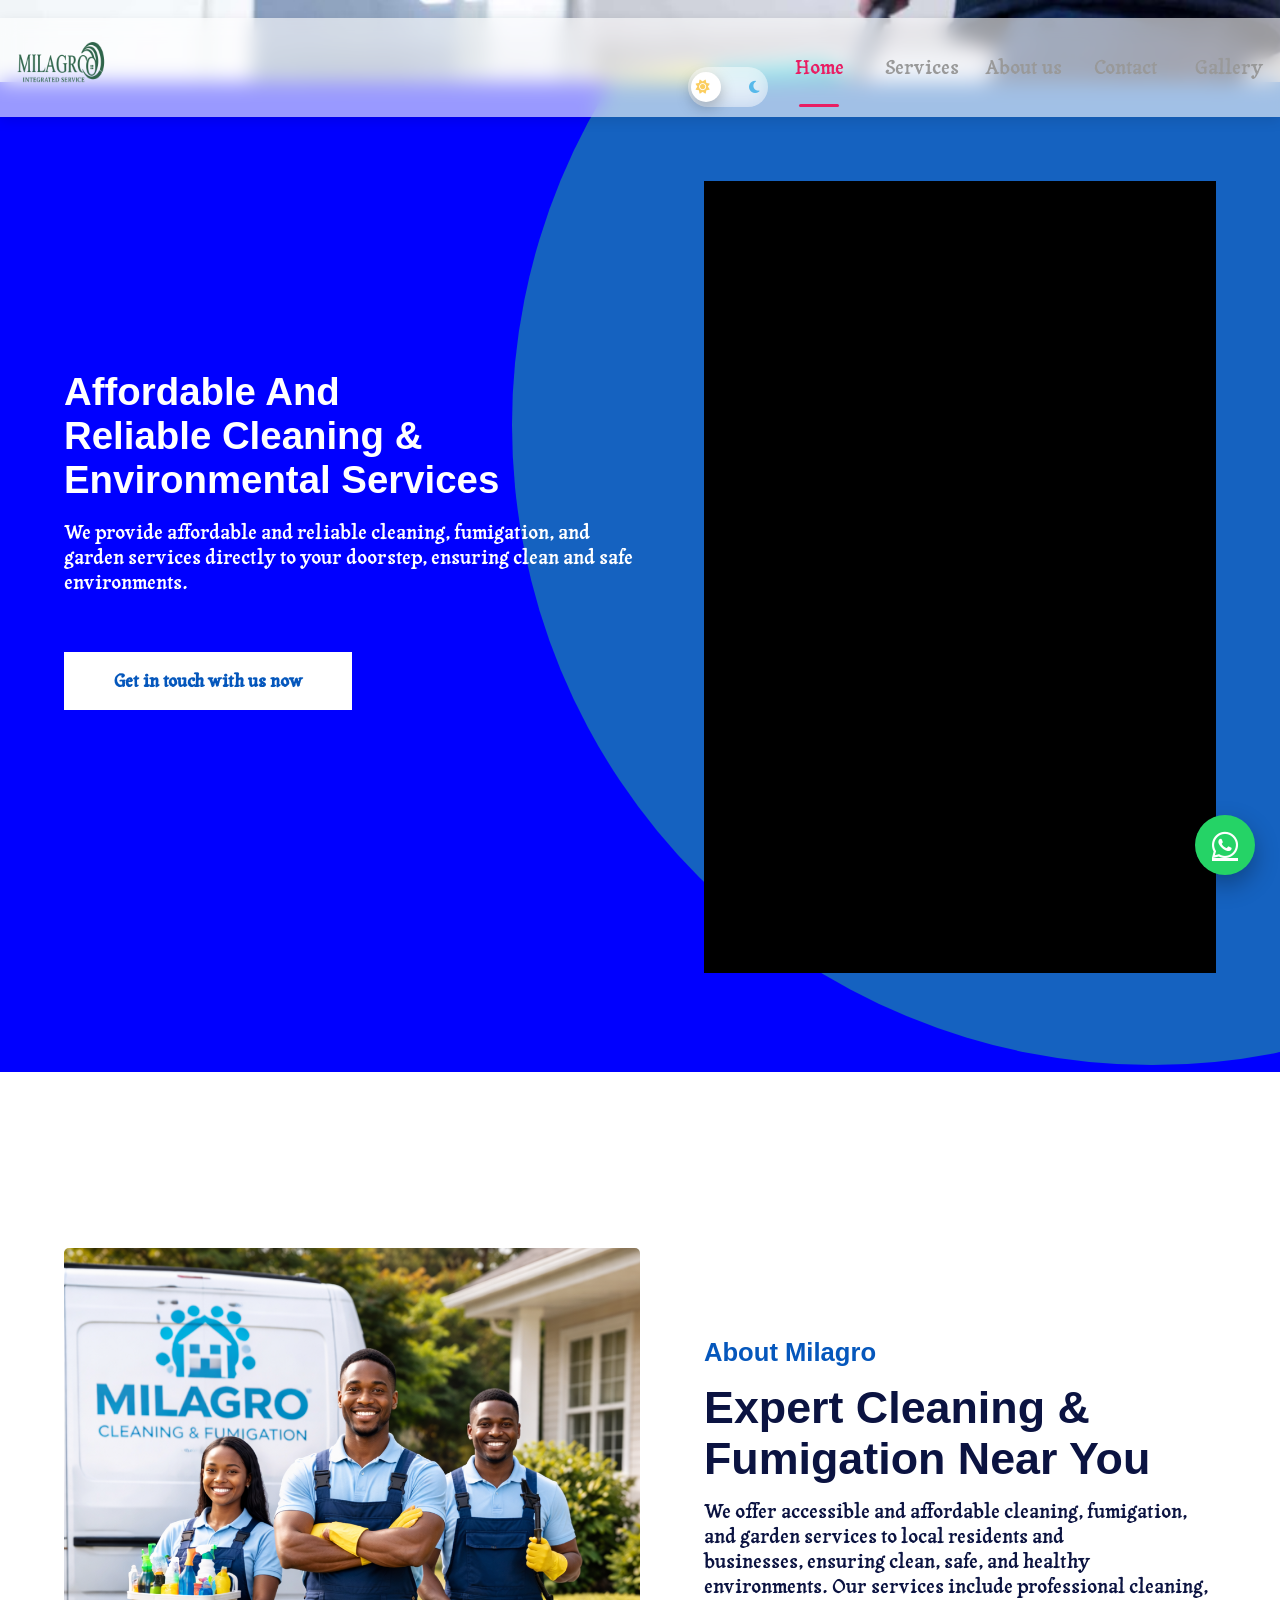
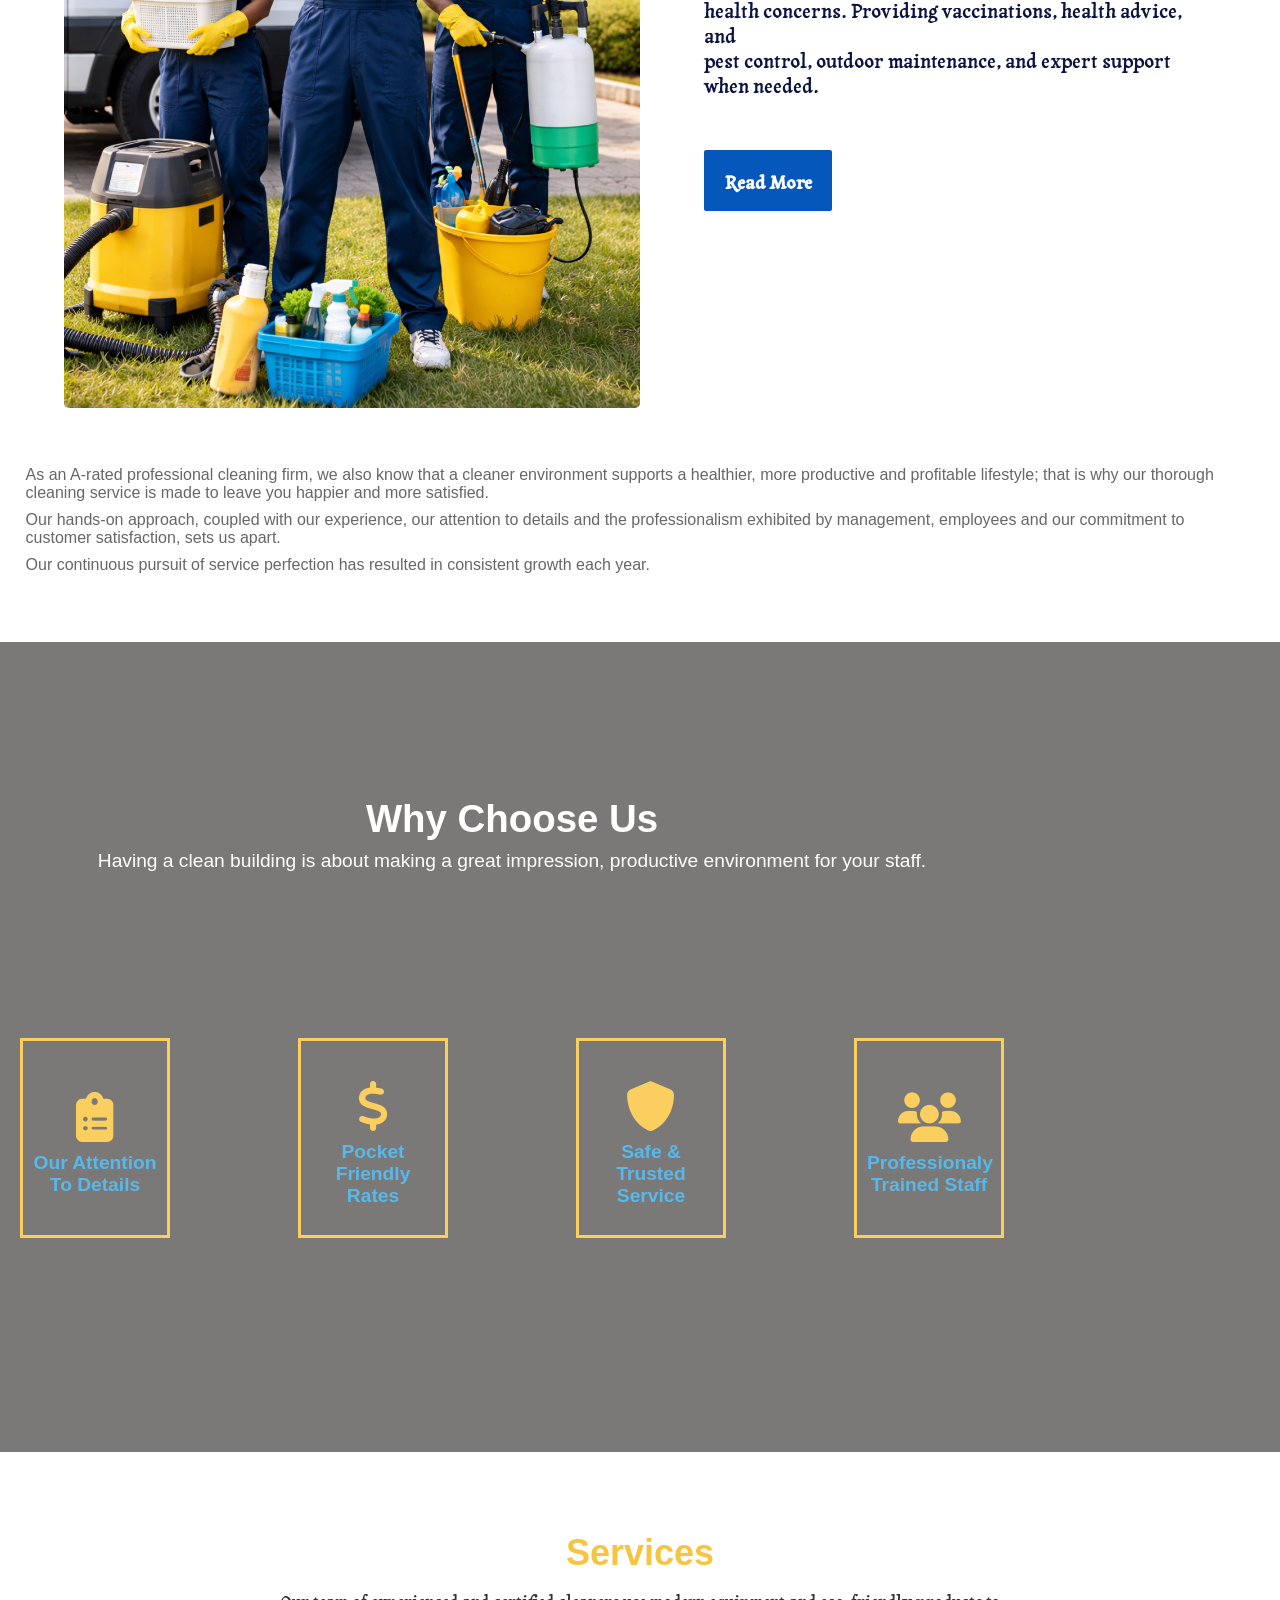
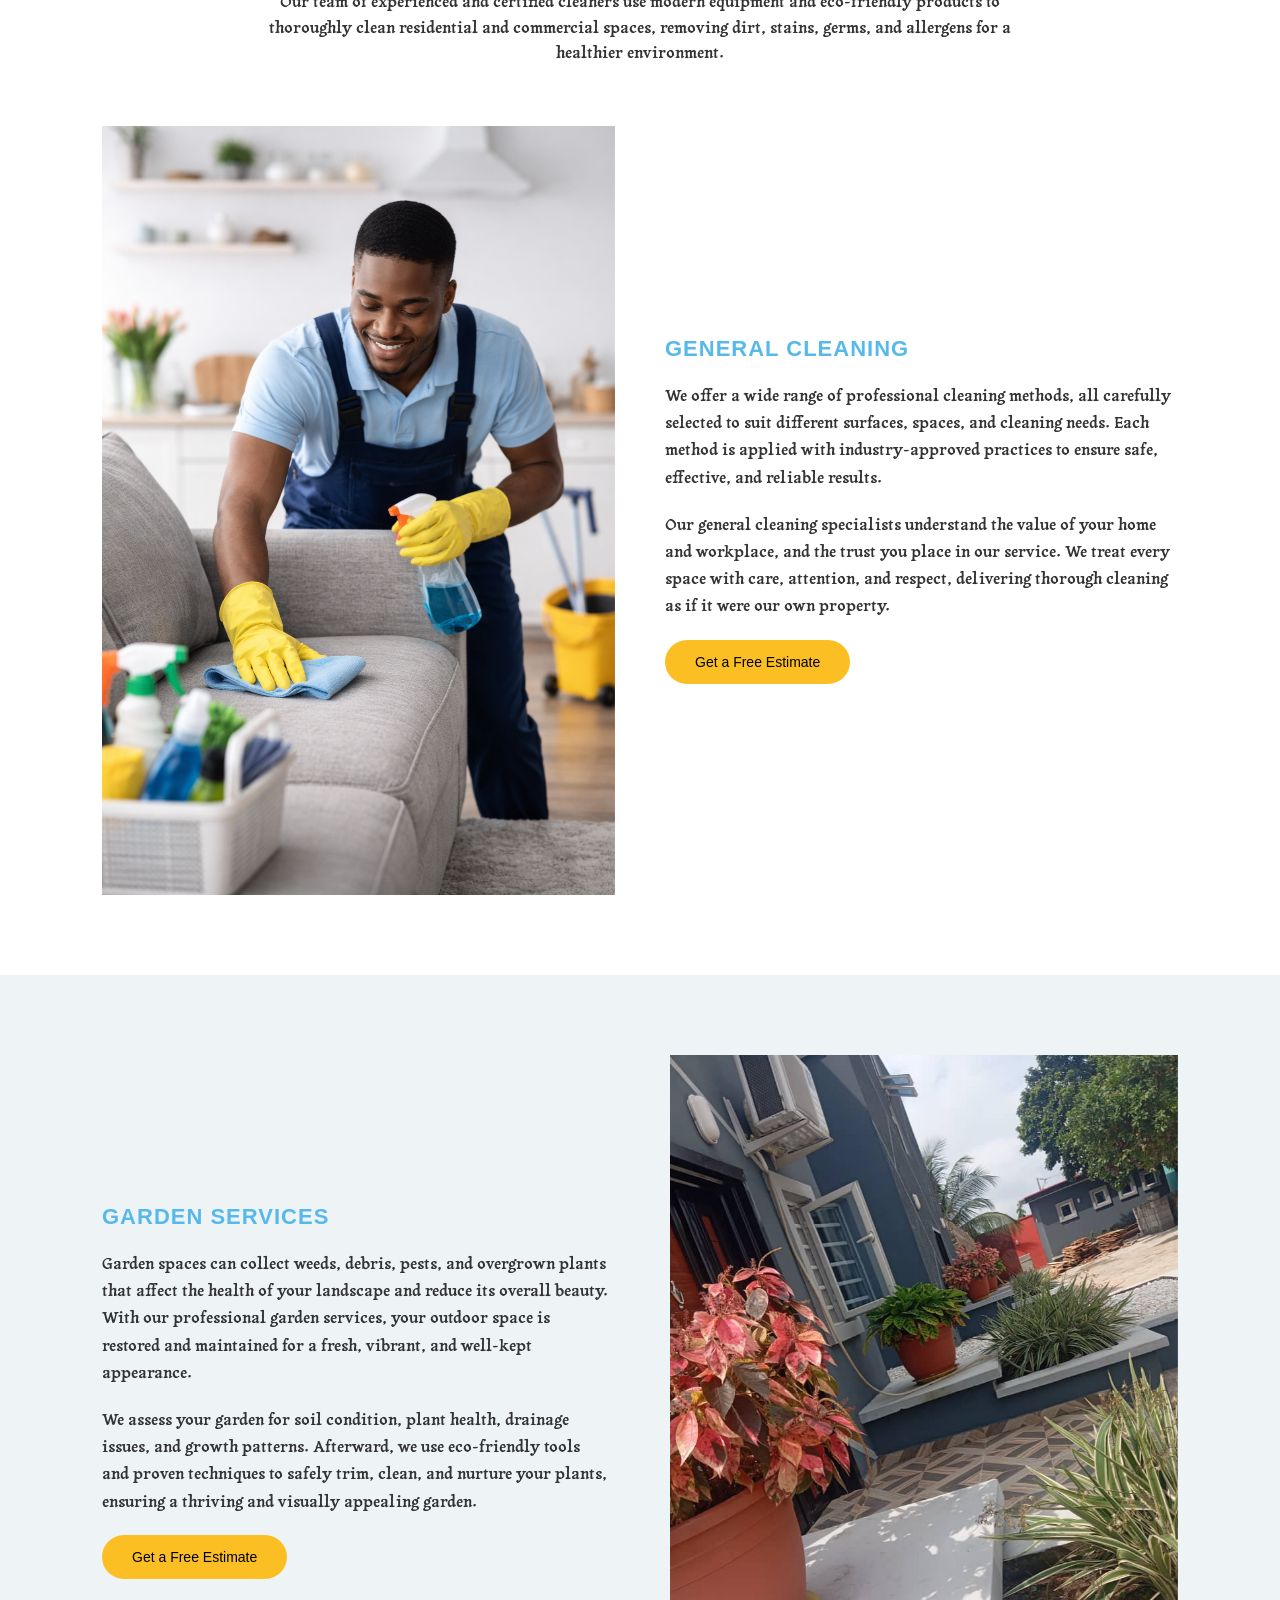
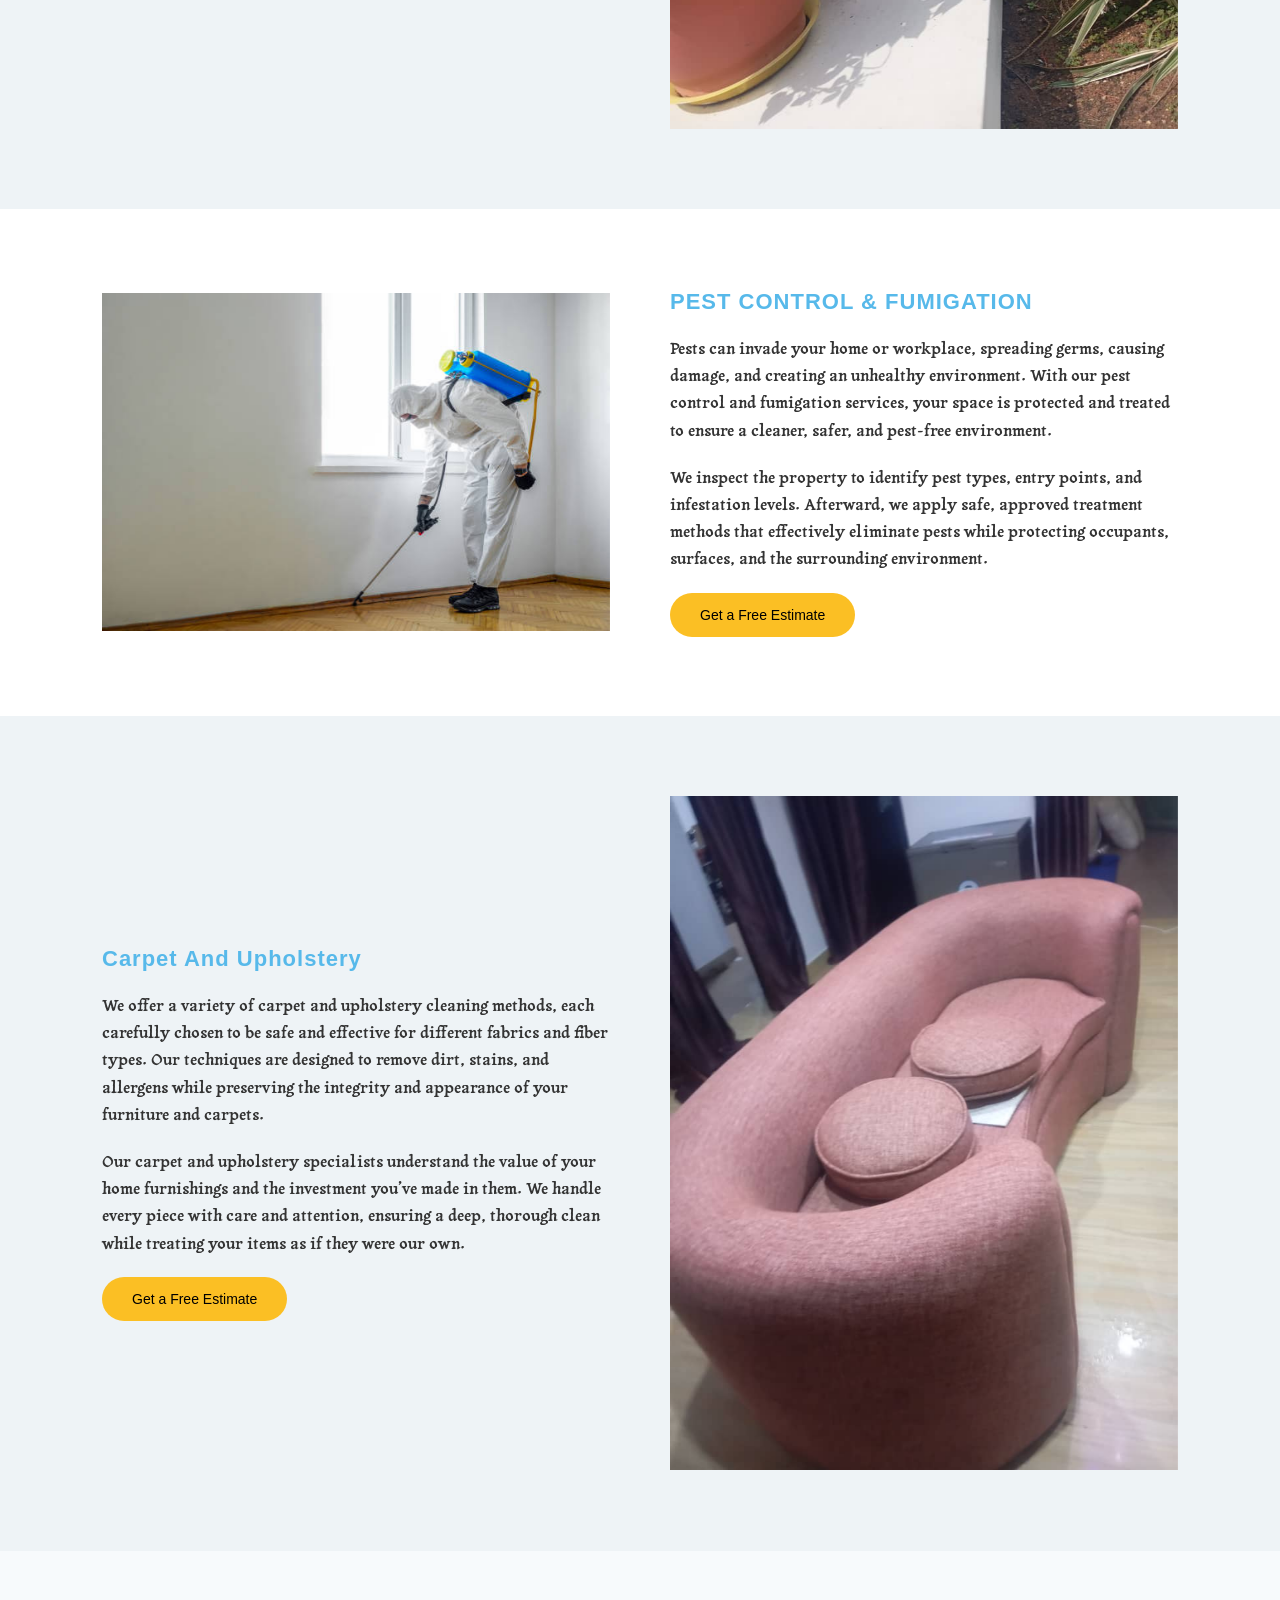
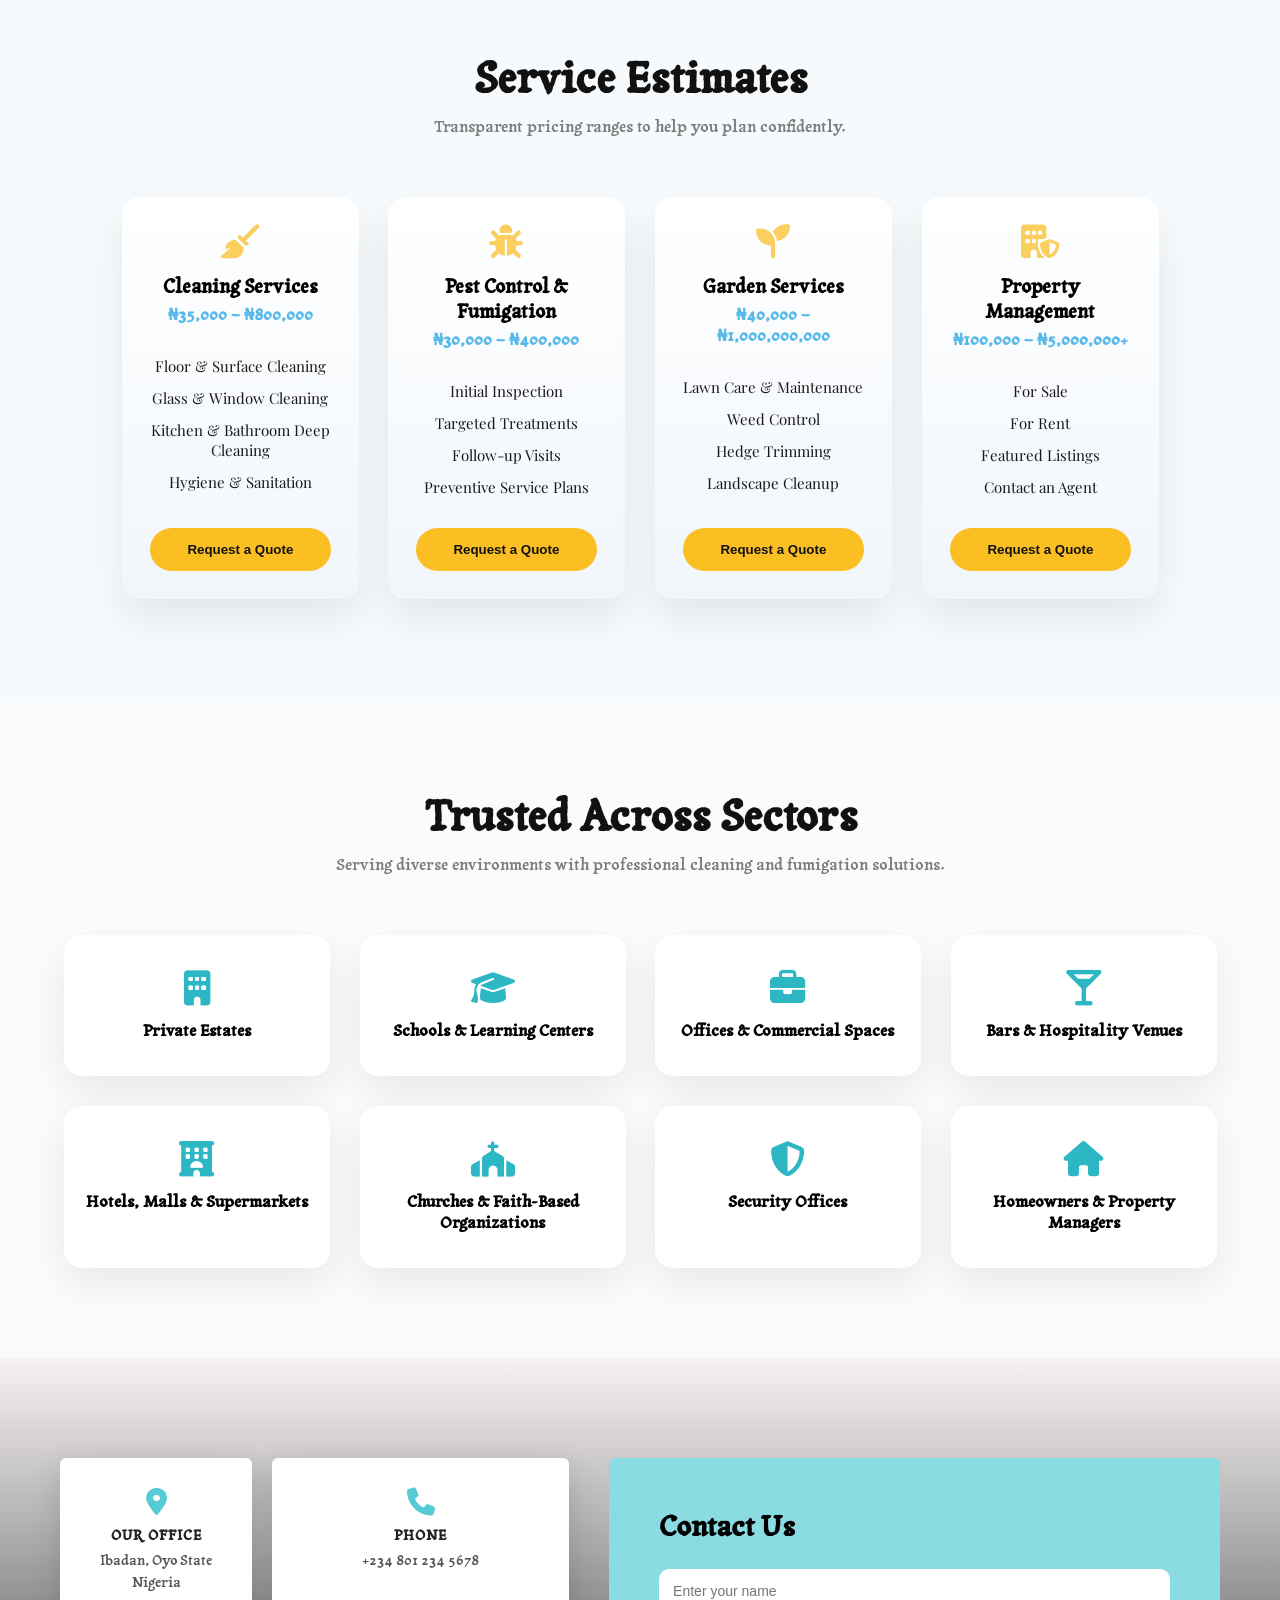
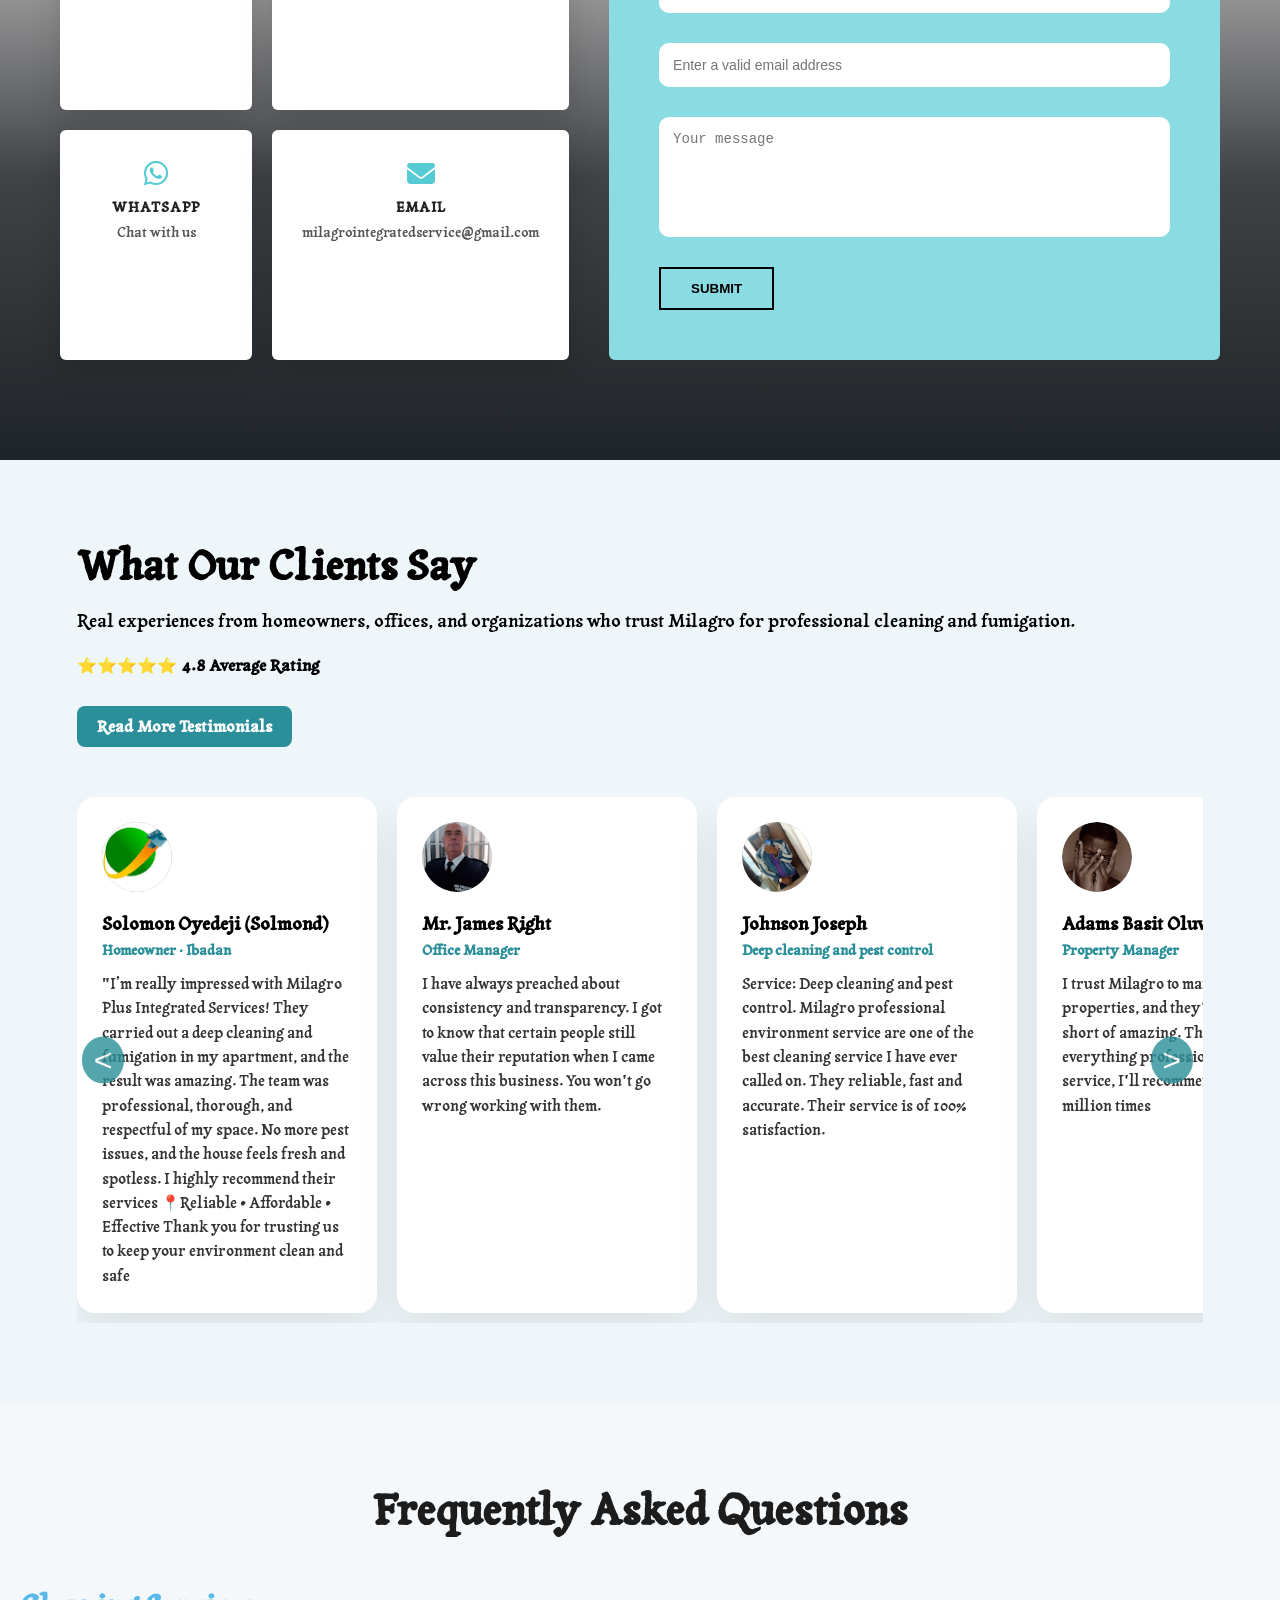
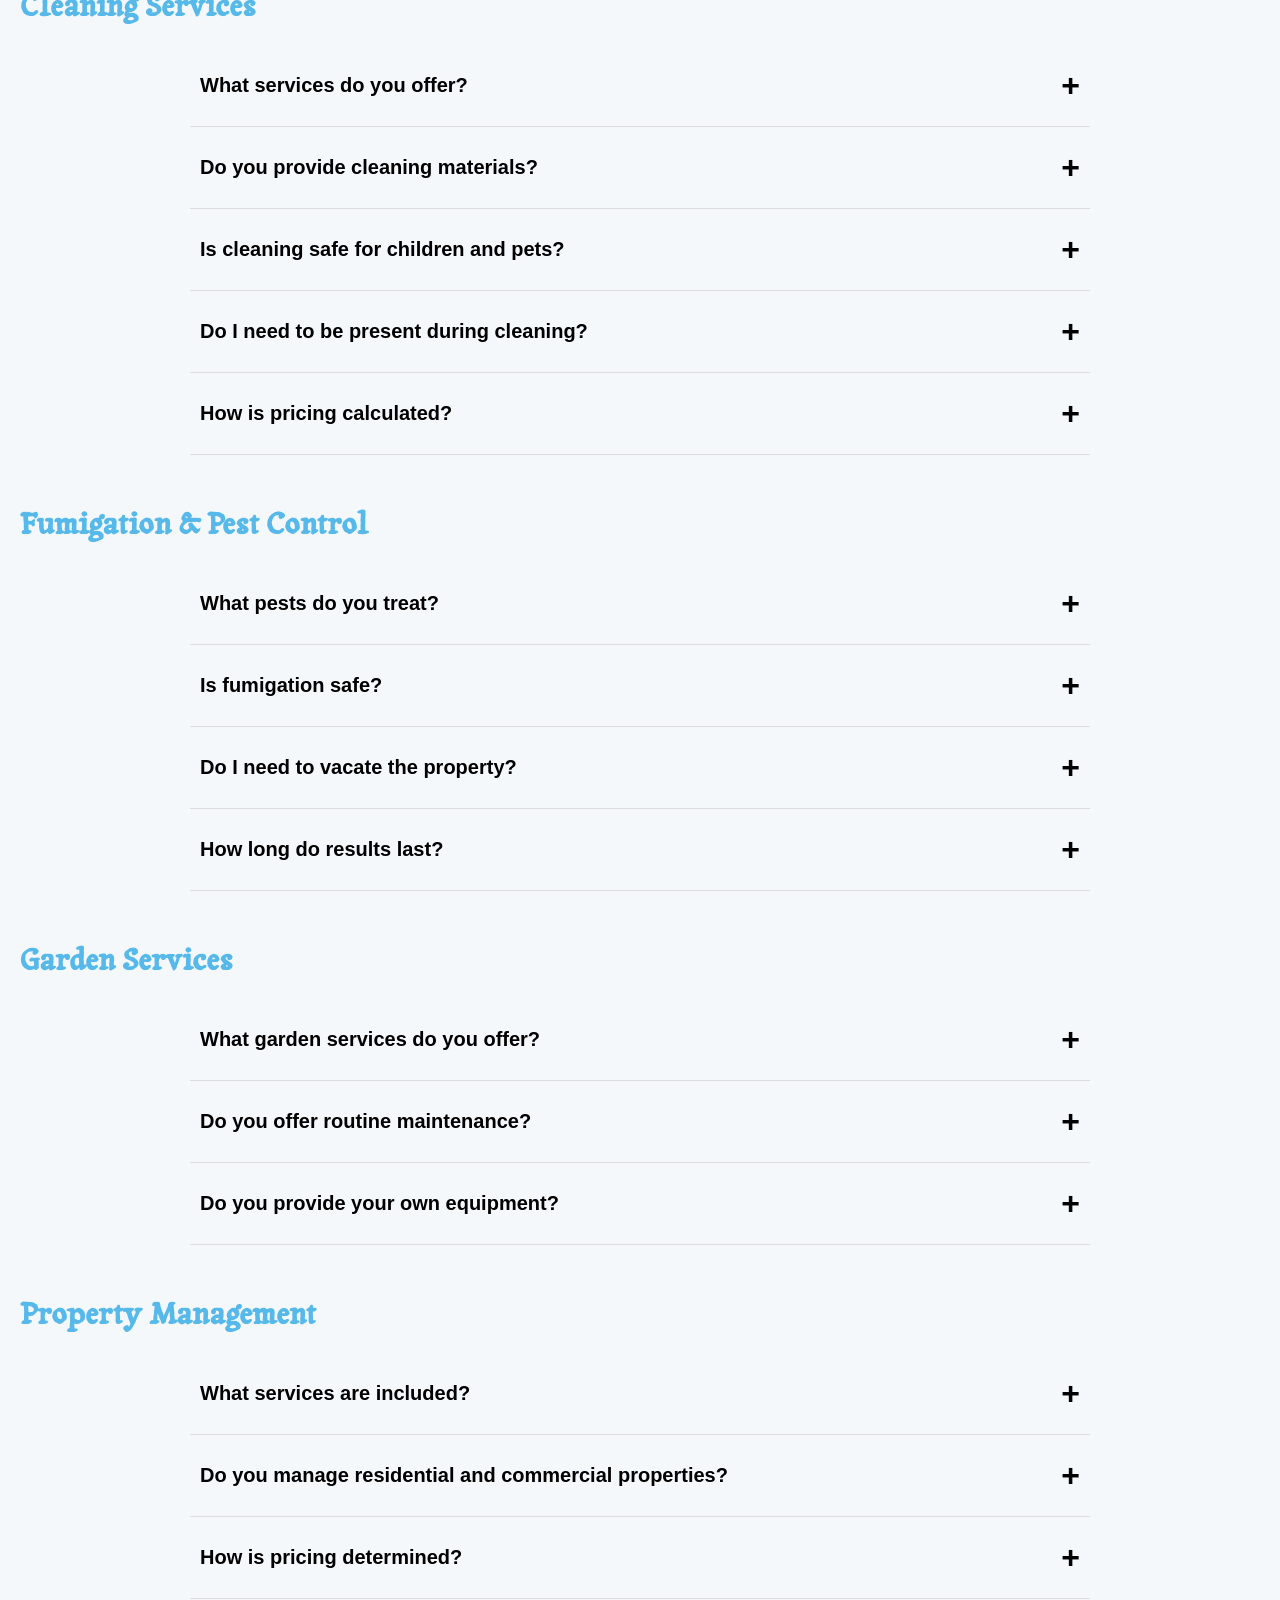
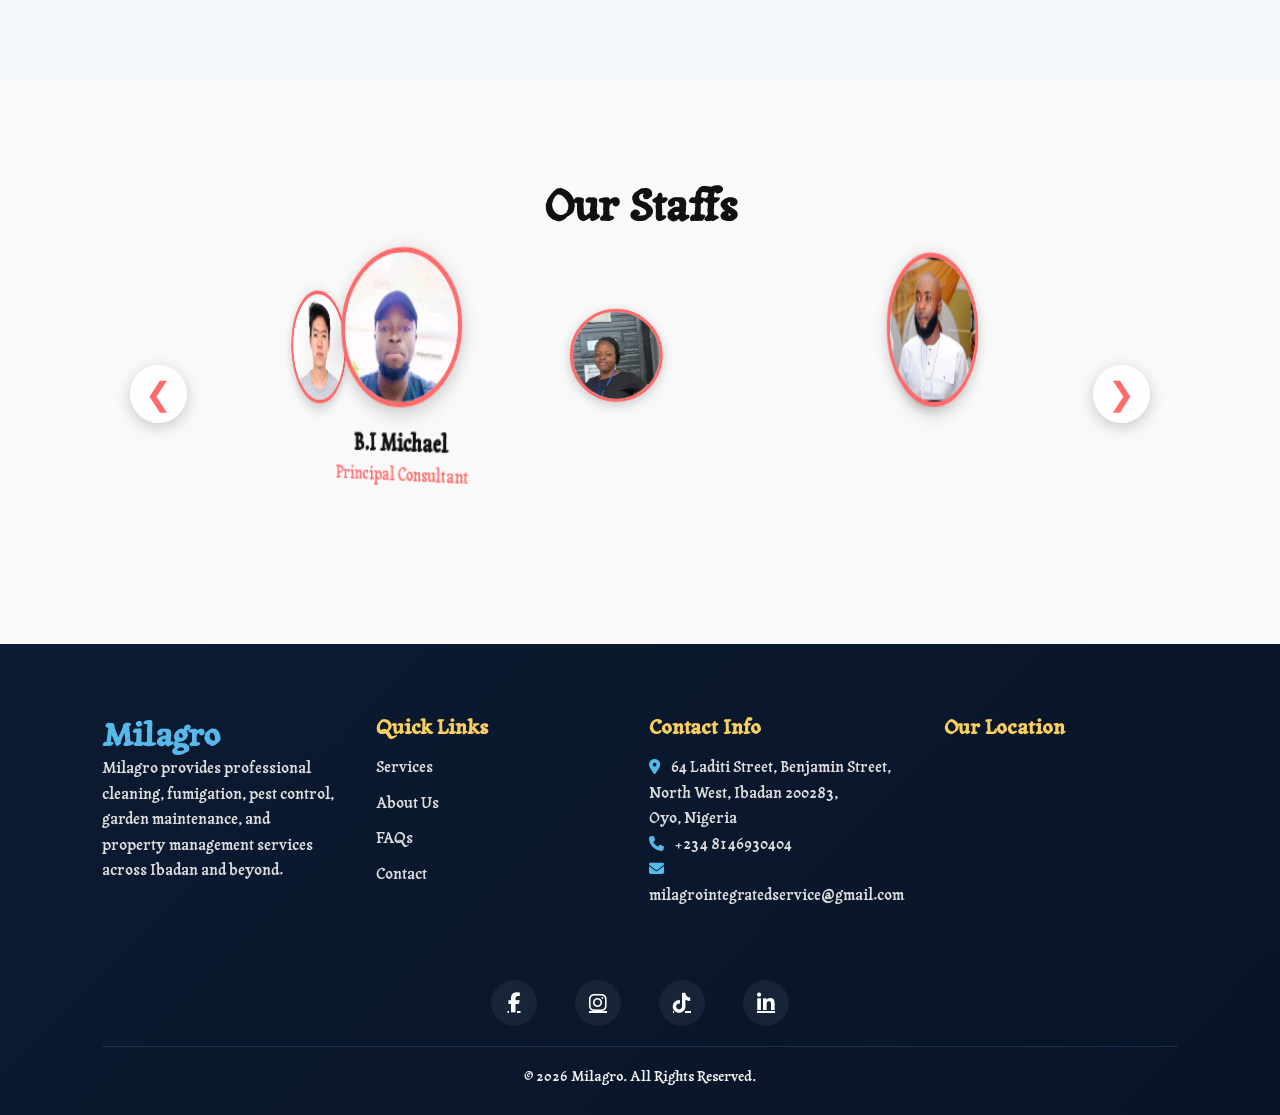
==== commit aa2a1de5: "gallery" ====
--- a/index.html
+++ b/index.html
@@ -47,7 +47,7 @@
   </div>
 
   <div data-color="#9c27b0" data-page="news.html">
-    <p><a href="news.html">News</a></p>
+    <p><a href="news.html">Gallery</a></p>
   </div>
 </div>
 
--- a/assets/css/index.css
+++ b/assets/css/index.css
@@ -1793,6 +1793,11 @@
   background: #0f1624;
 }
 
+
+body[data-theme="dark"] .quote-box {
+  background-color: #0b1341;
+}
+
 body[data-theme="dark"] .estimate-card {
   background: linear-gradient(180deg, #1c2433, #141b29);
   color: #e6e6e6;
--- a/assets/css/quote.css
+++ b/assets/css/quote.css
@@ -17,6 +17,7 @@
   display: none;
   align-items: center;
   justify-content: center;
+  z-index: 99999999999999999999999999999;
 }
 
 .quote-box {
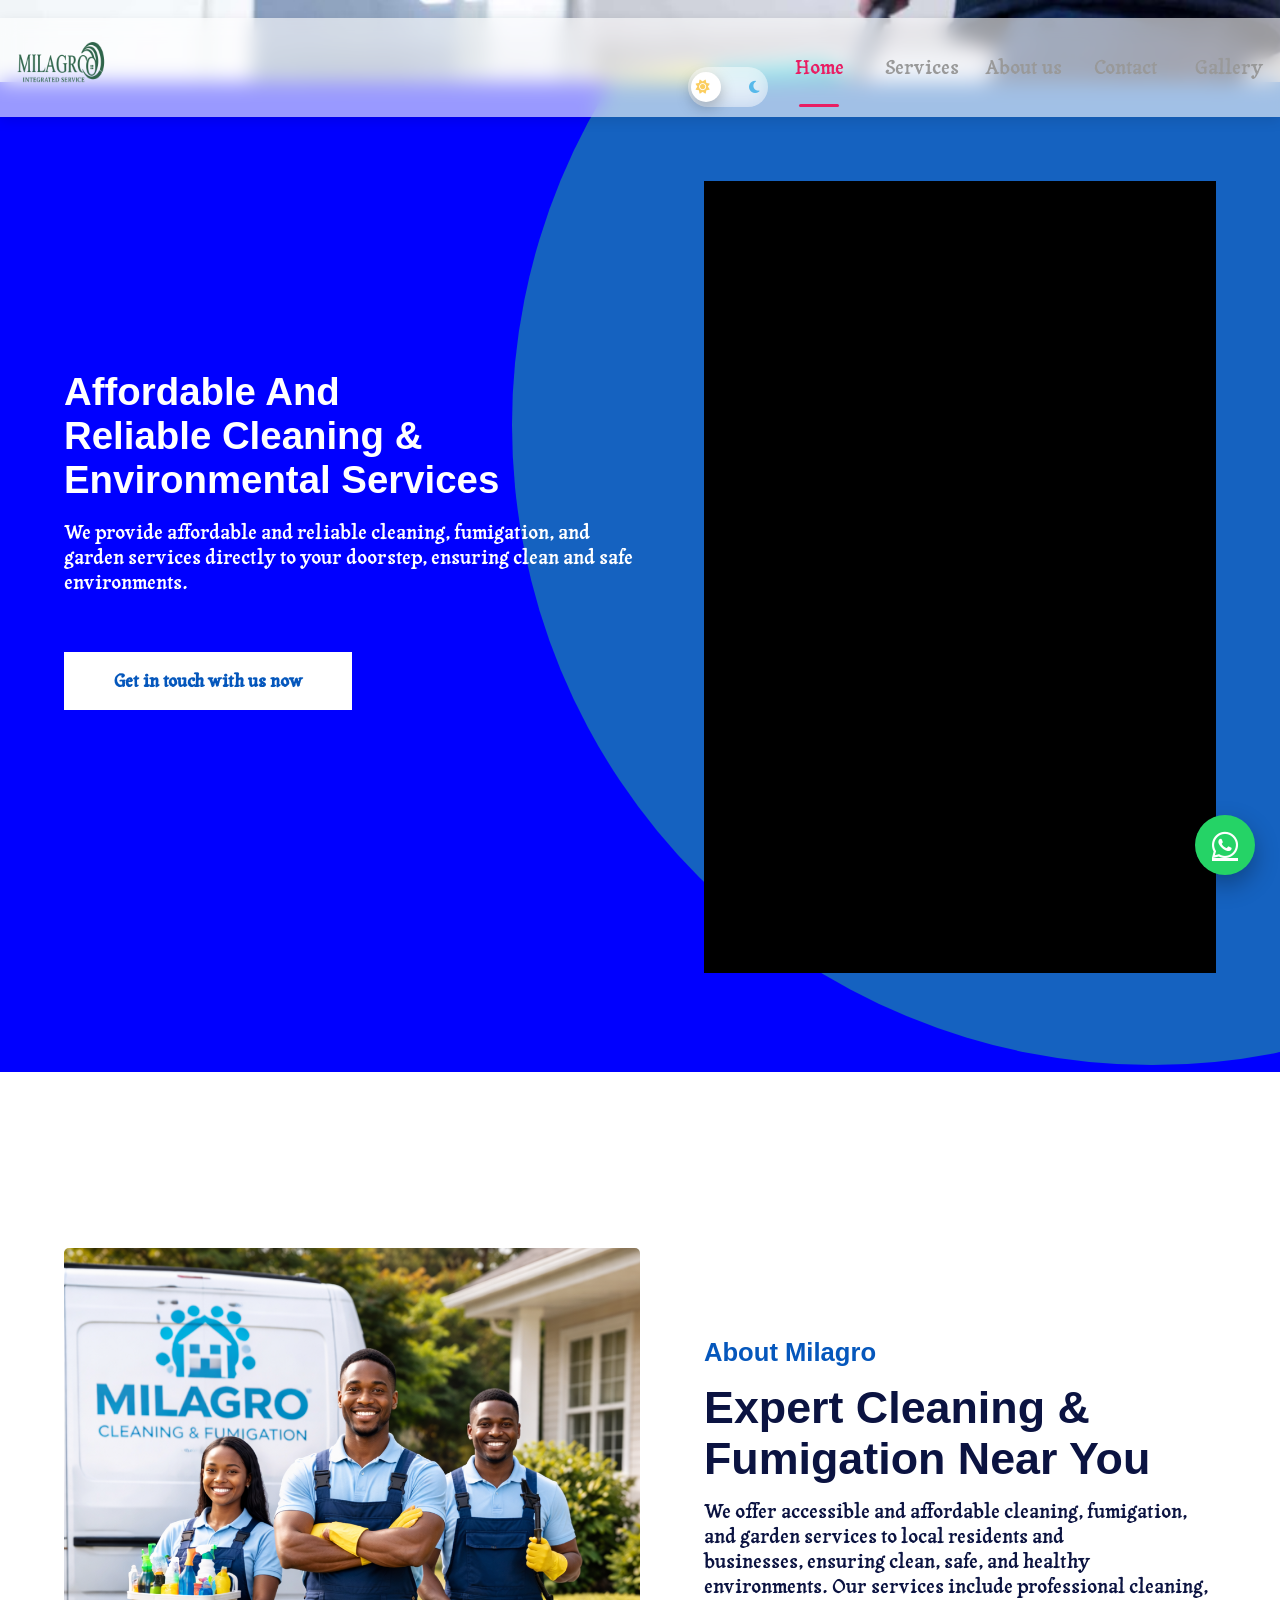
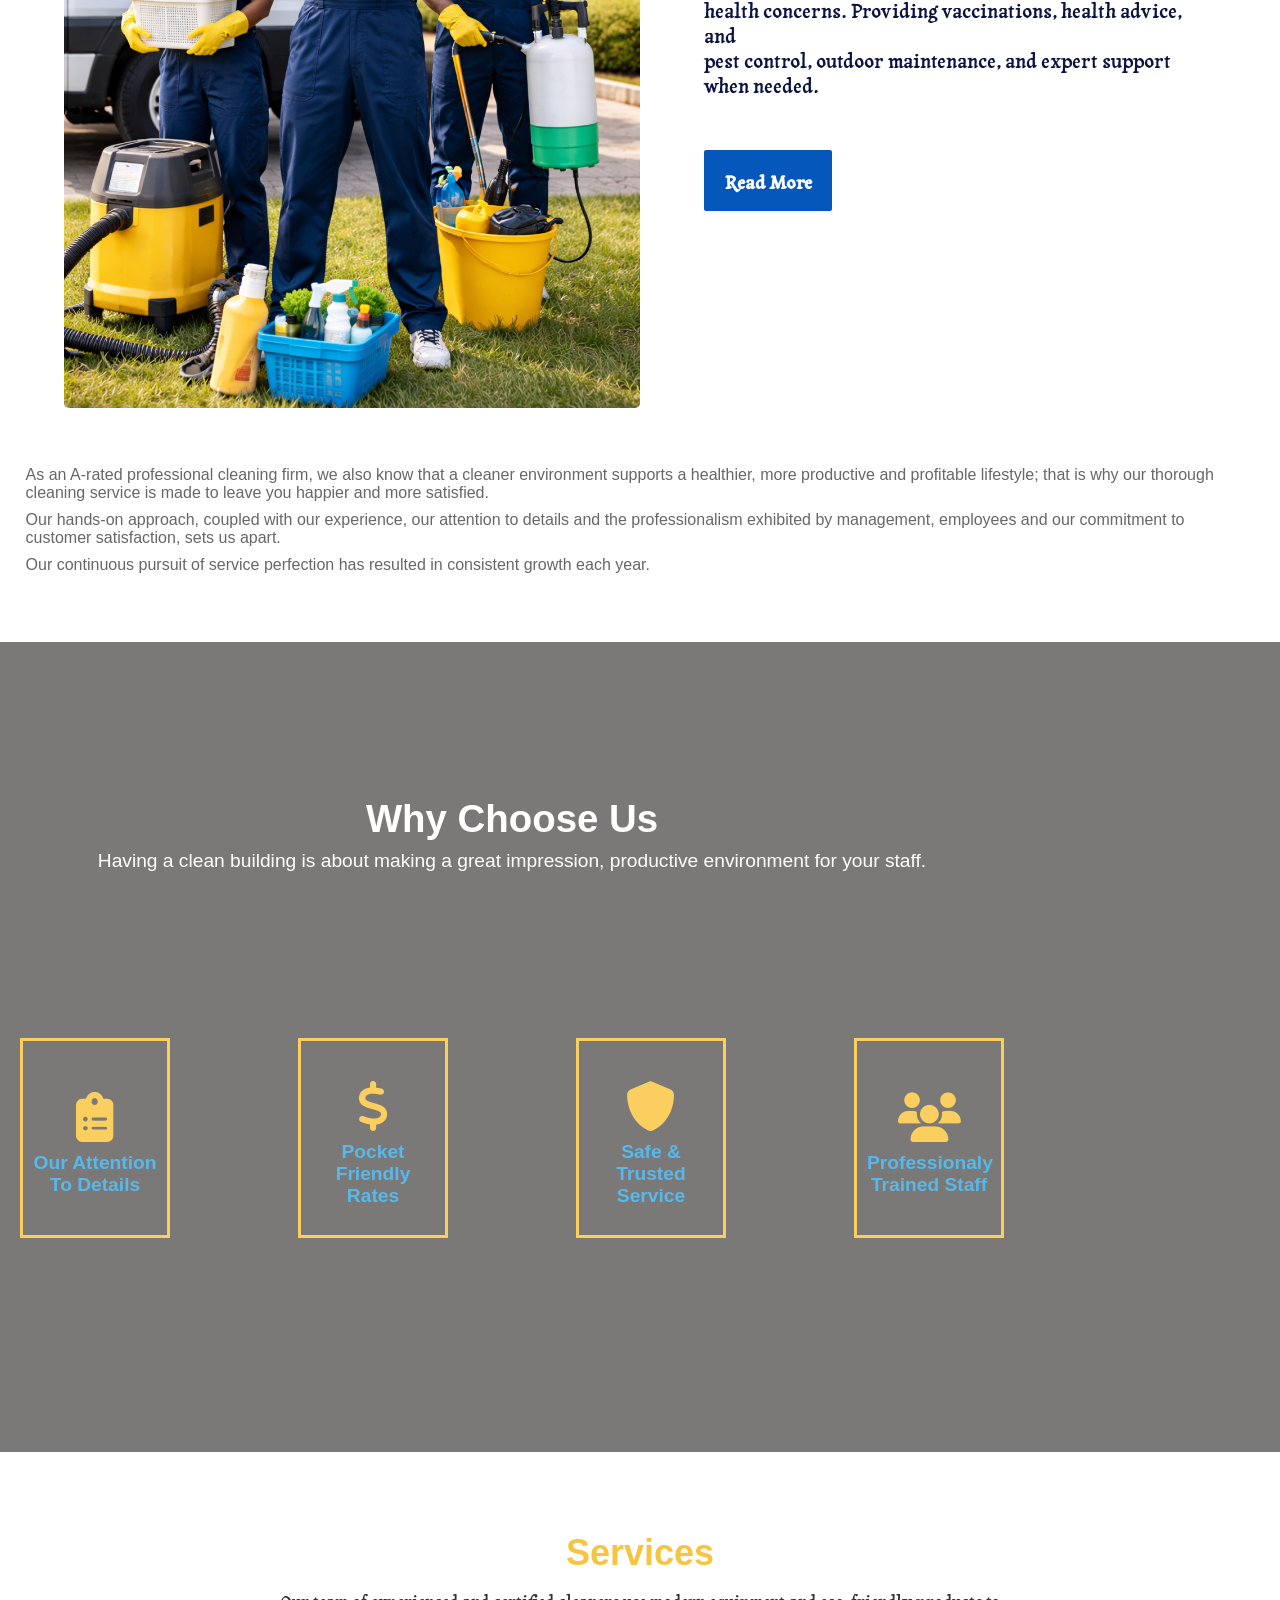
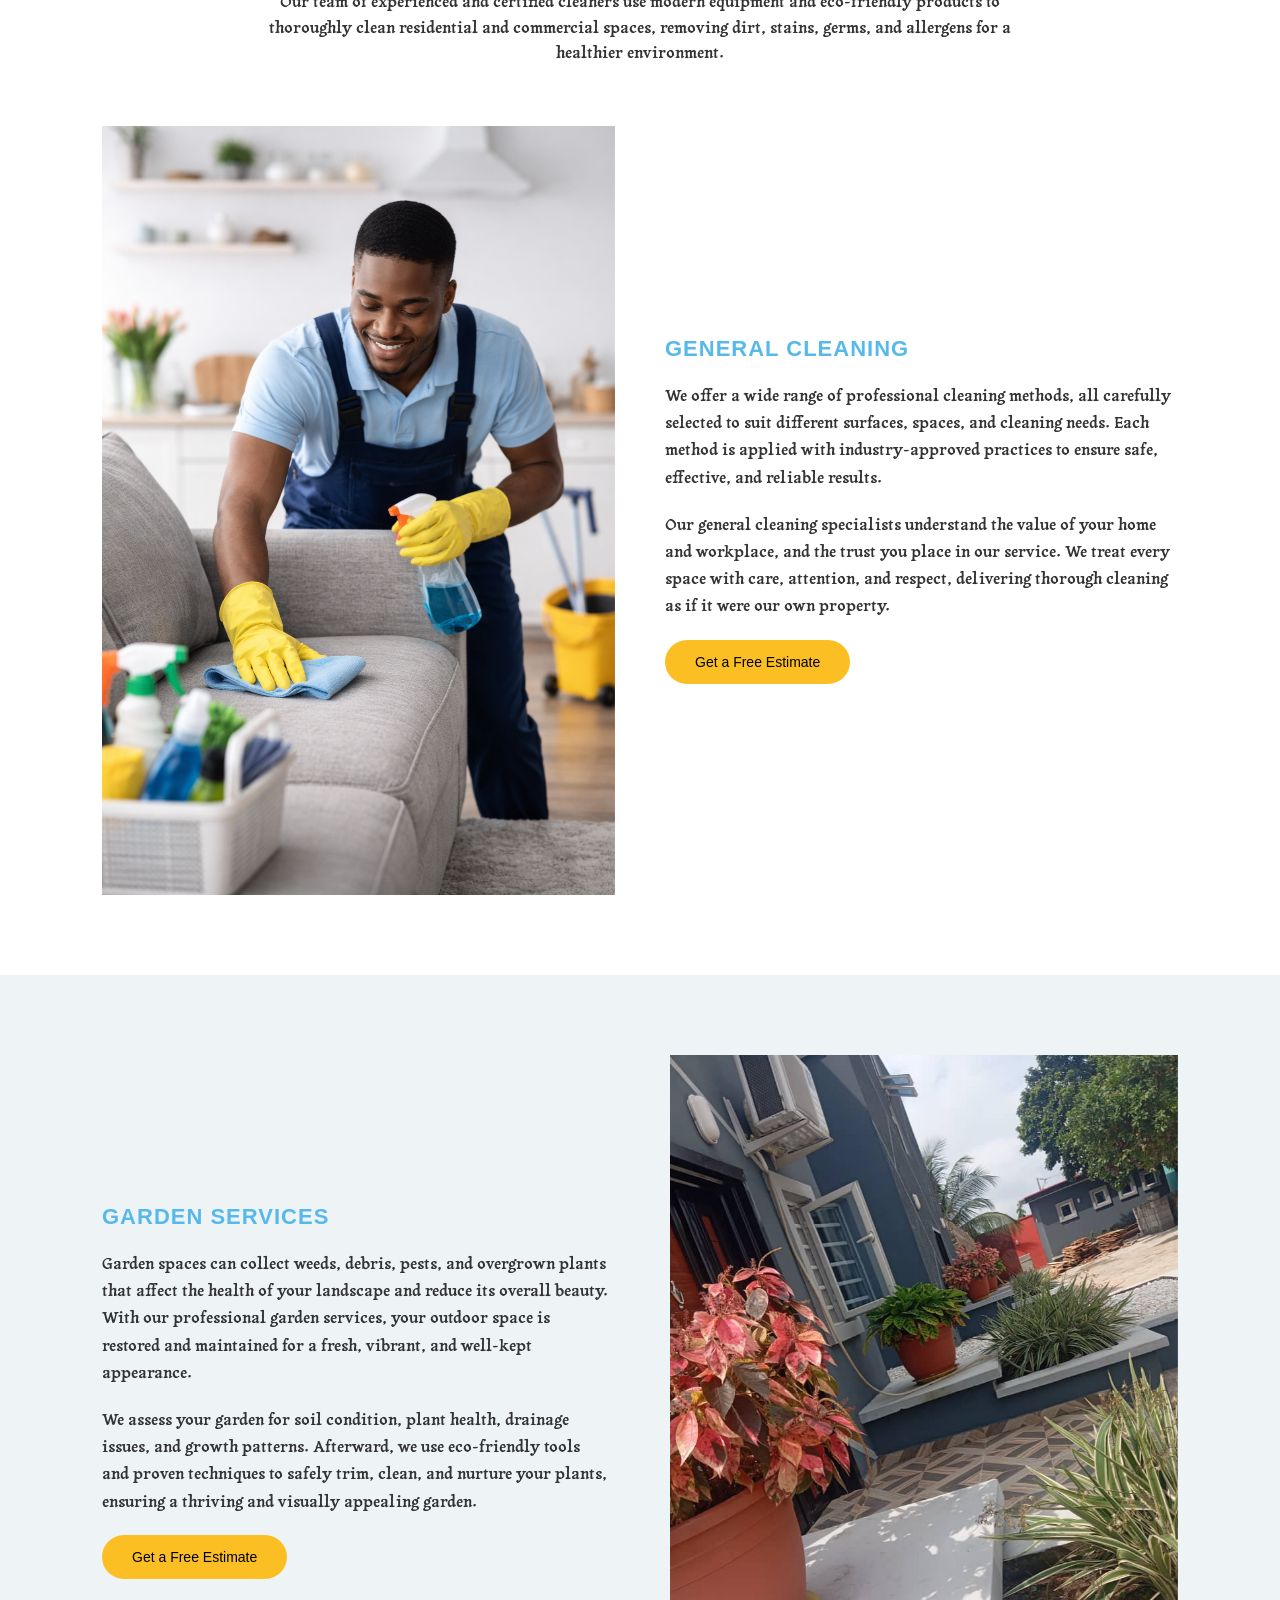
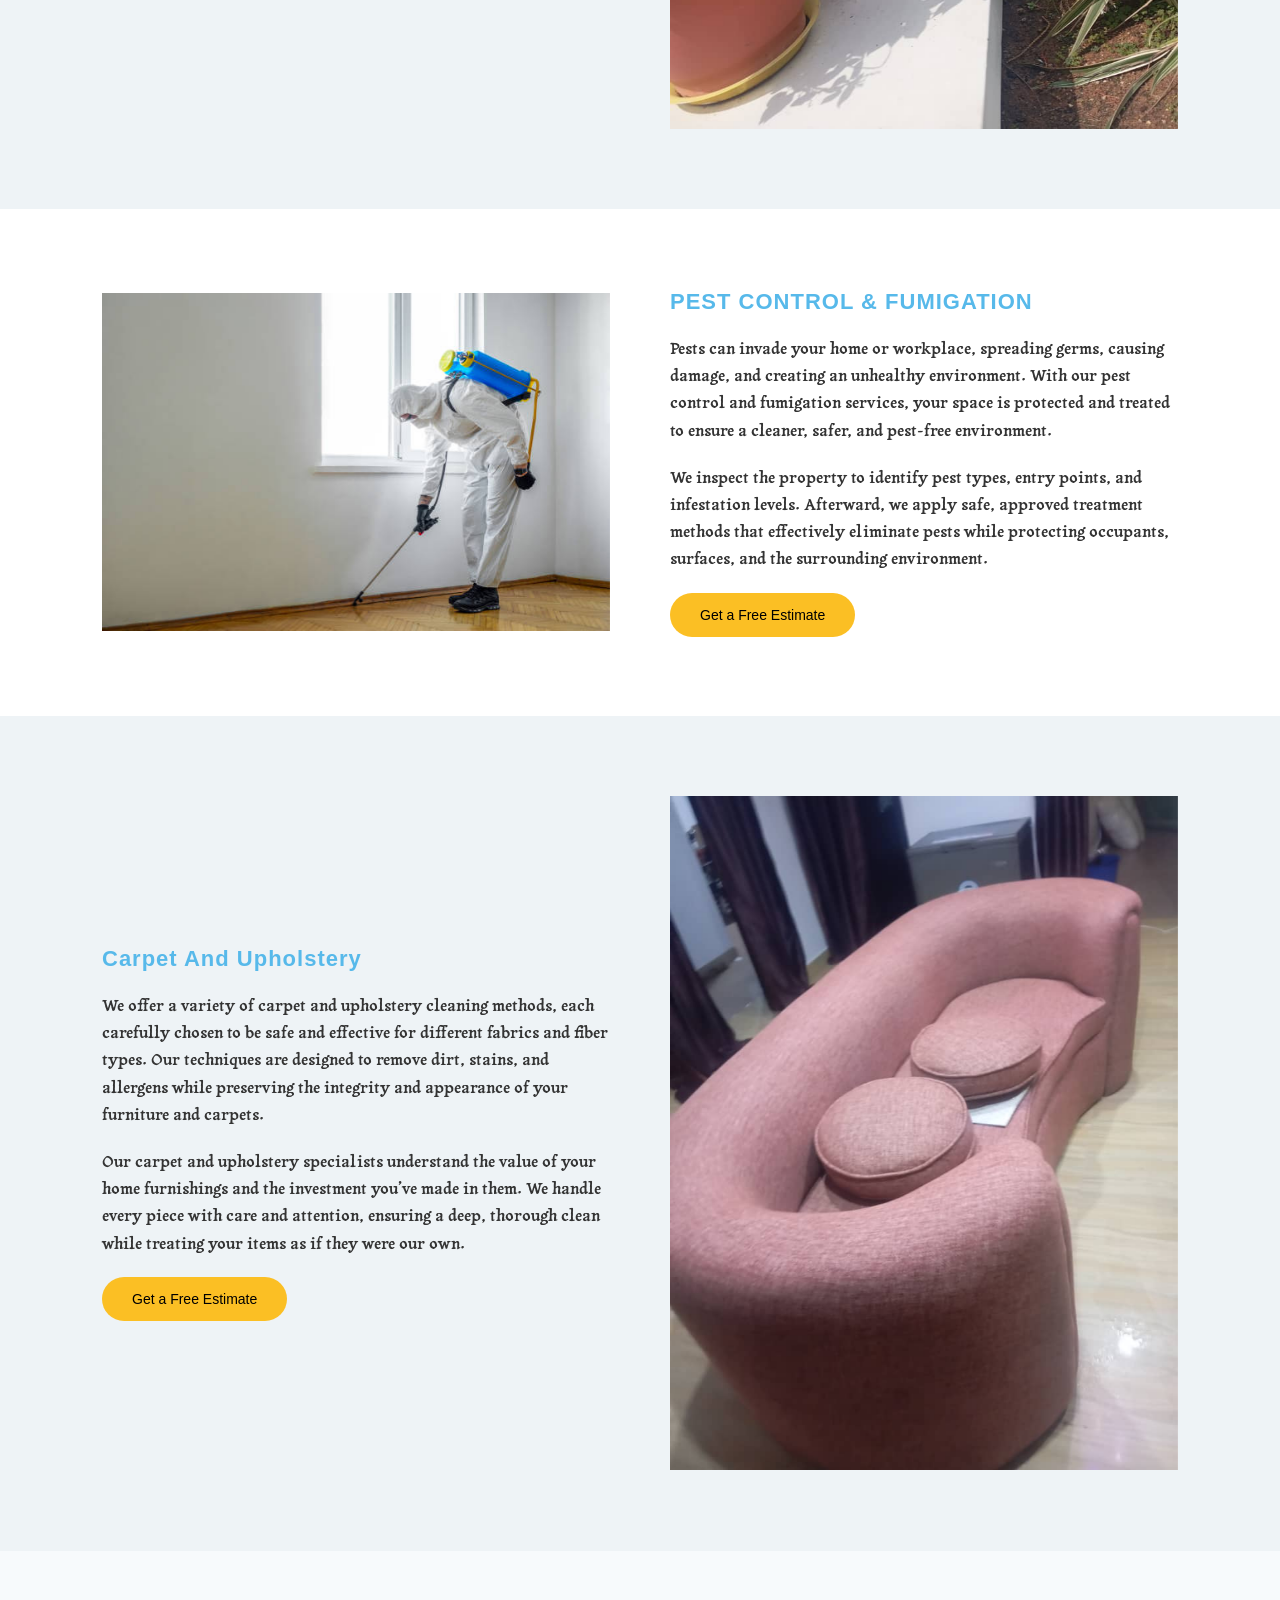
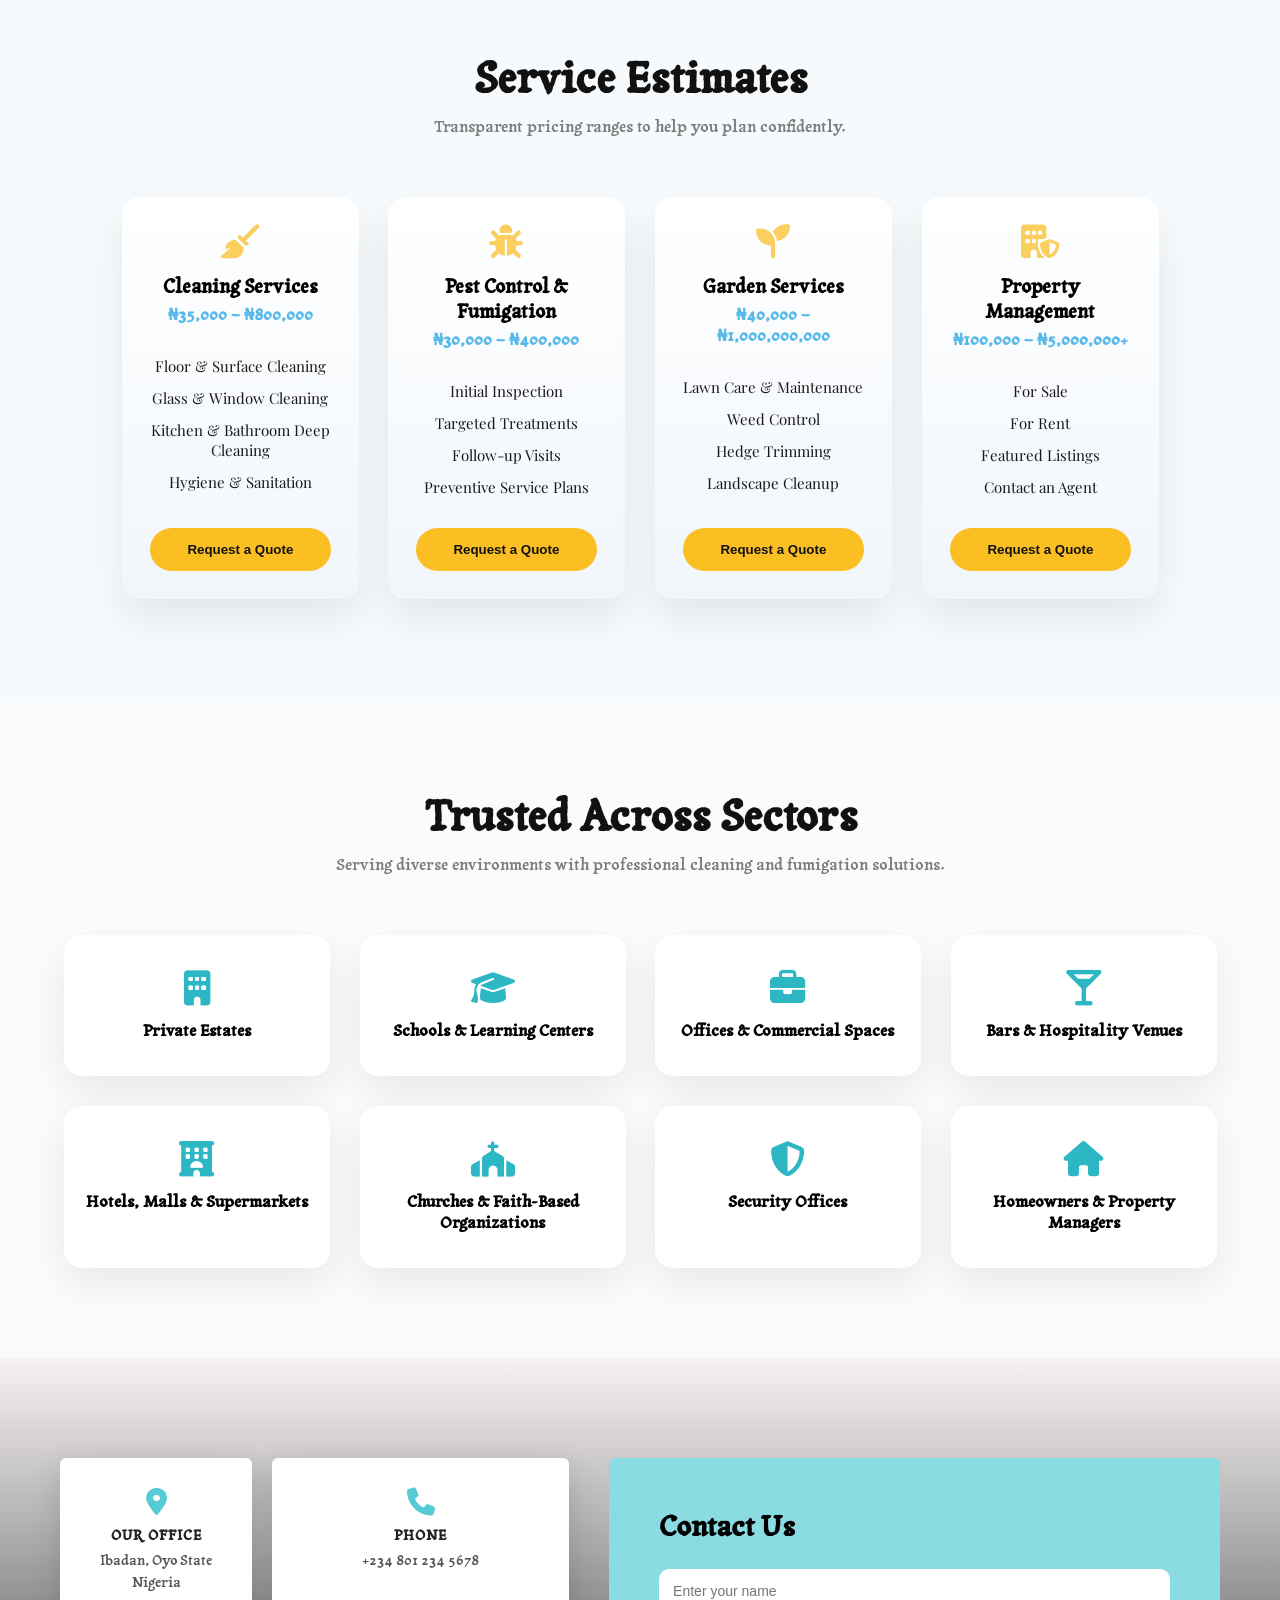
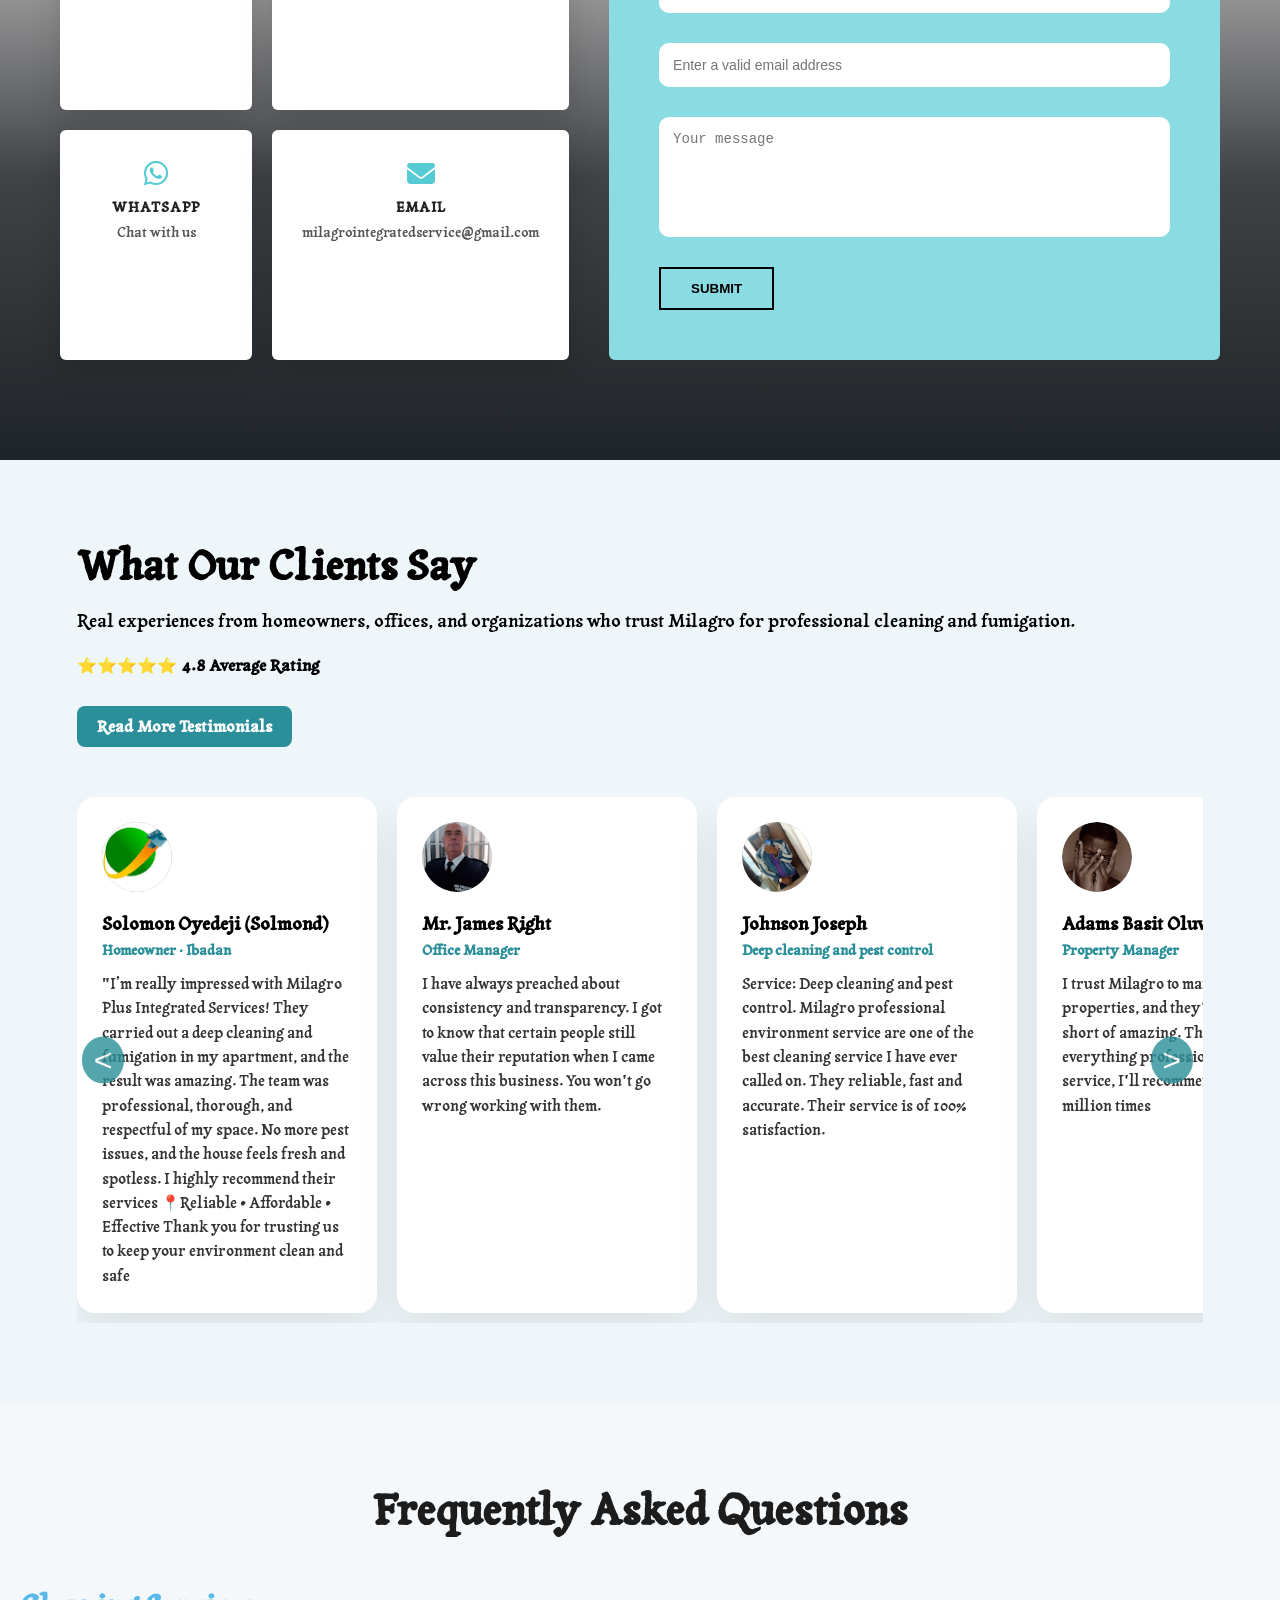
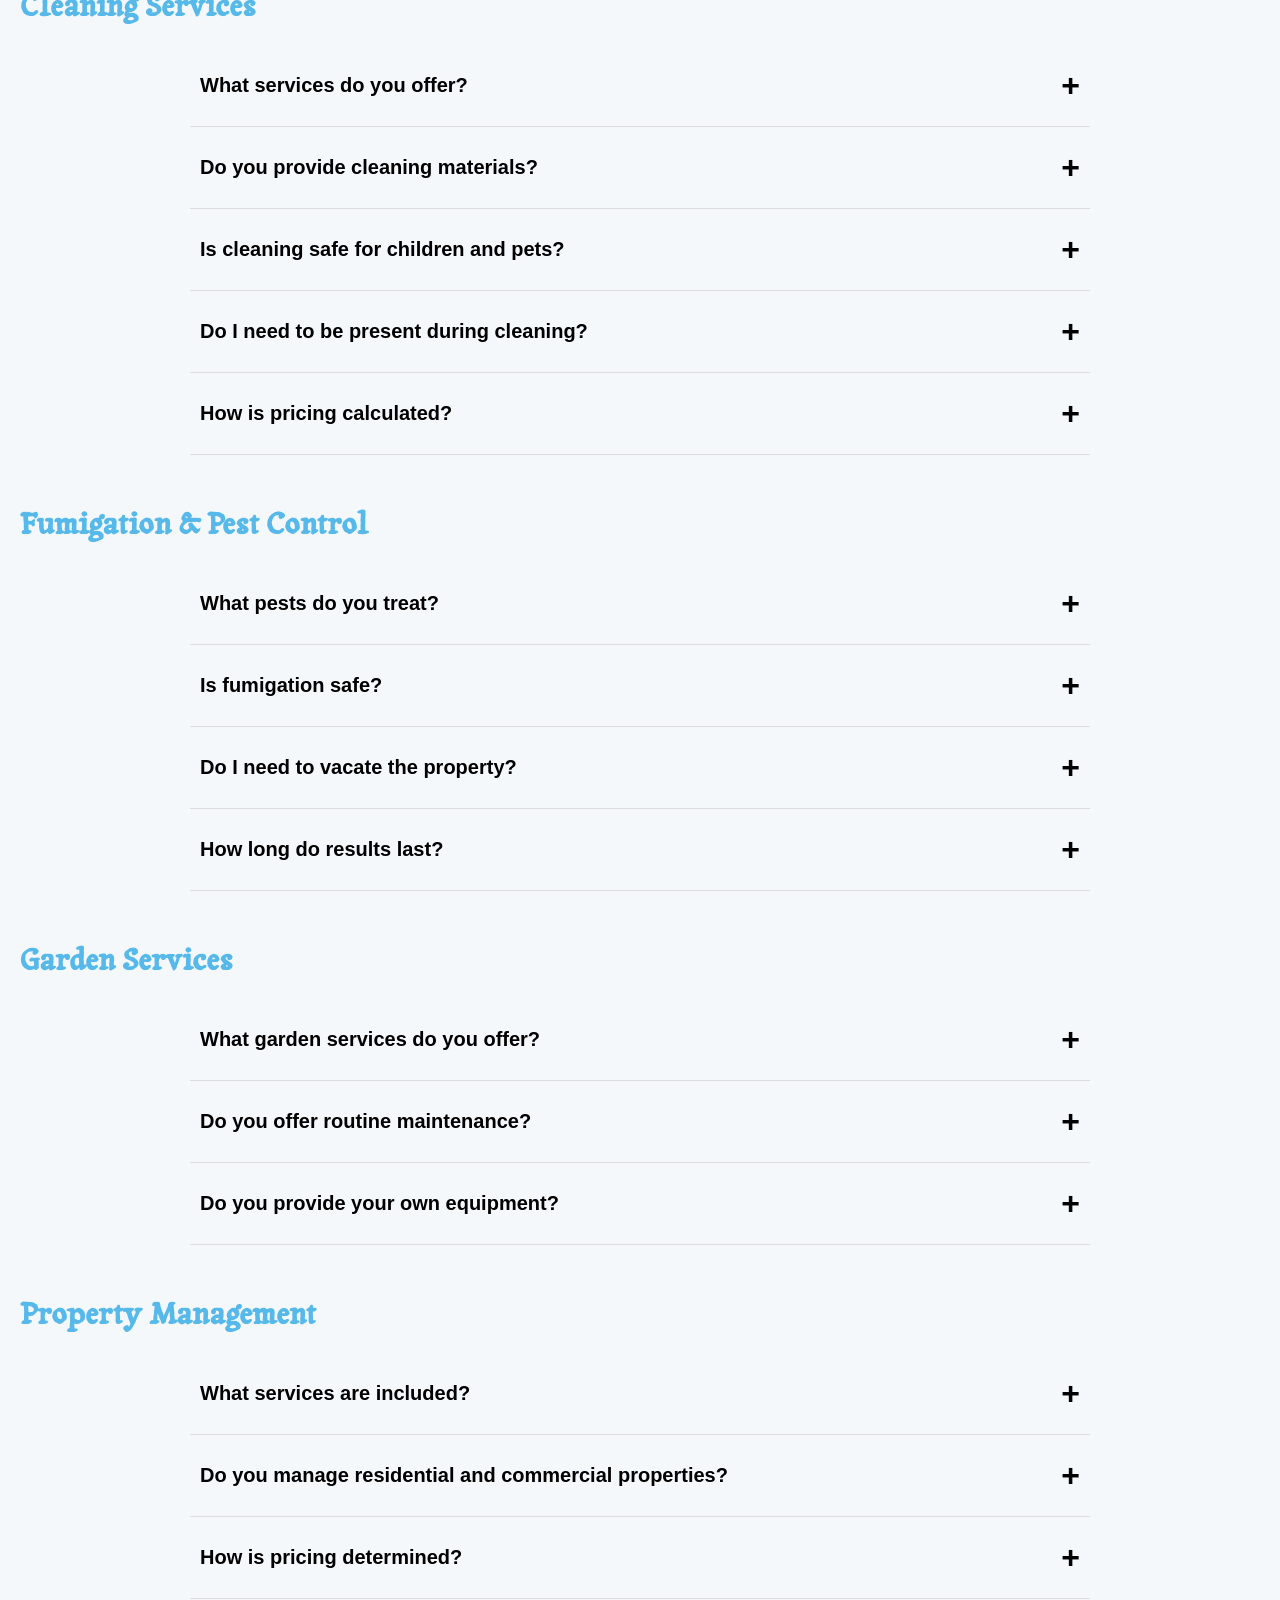
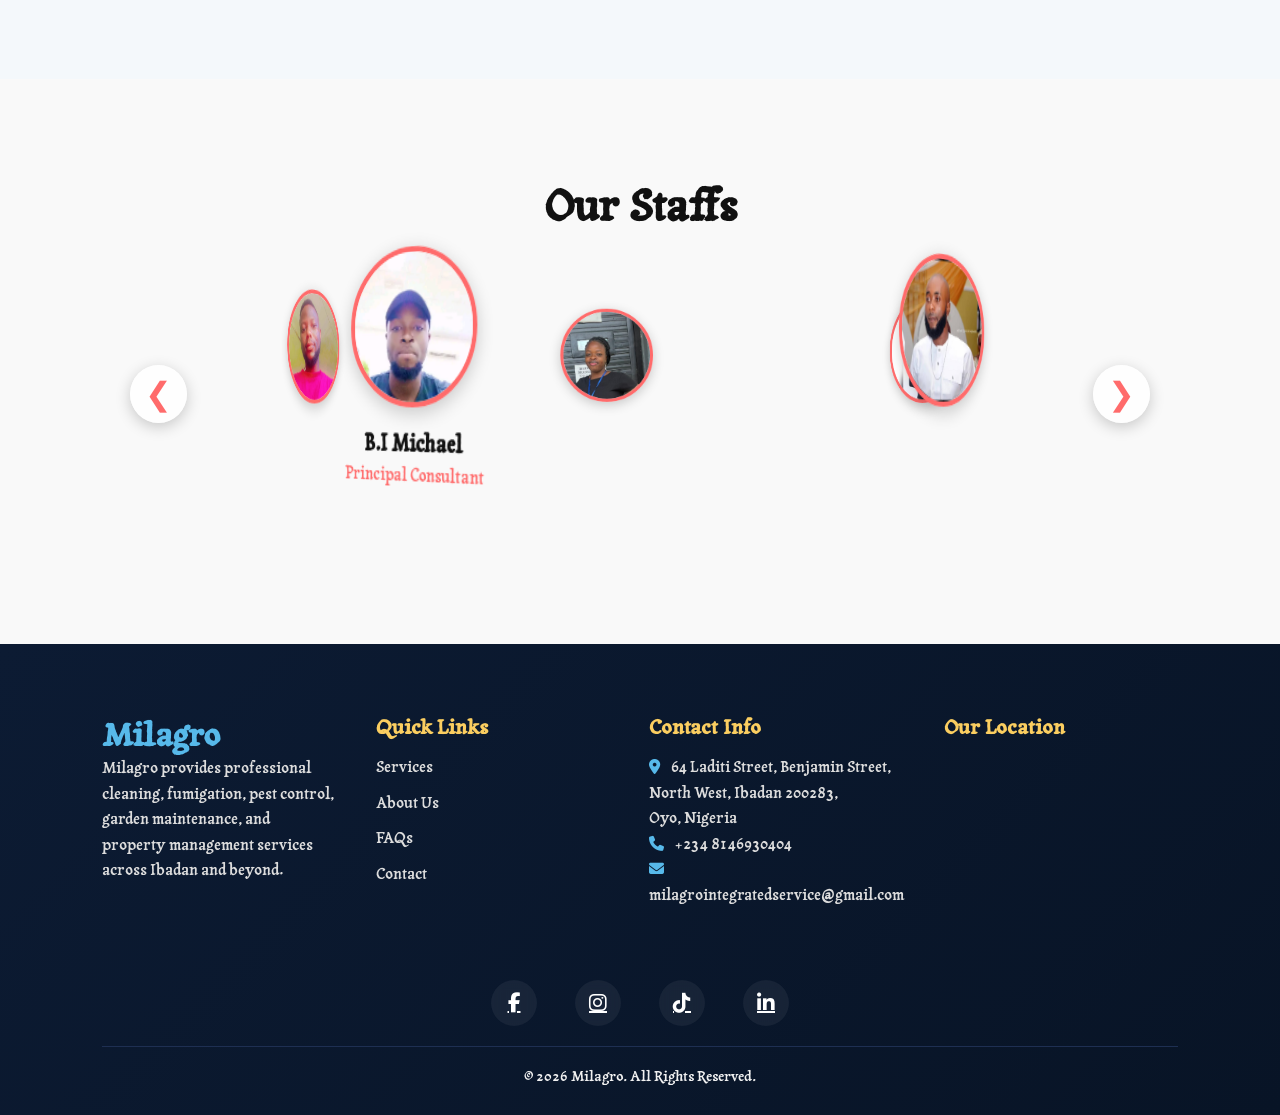
==== commit 4a38058a: "study" ====
--- a/index.html
+++ b/index.html
@@ -754,7 +754,7 @@
                 </div>
       <!-- Staff Item 5 -->
                 <div class="caro-item">
-                    <img src="assets/media/images/pass.jpeg" alt="Staff 5">
+                    <img src="assets/media/images/study.jpeg" alt="Staff 5">
                     <div class="staff-info">
                         <h3>O.E. Olanrewaju</h3>
                         <p>Business Development & Client Relations Manager</p>
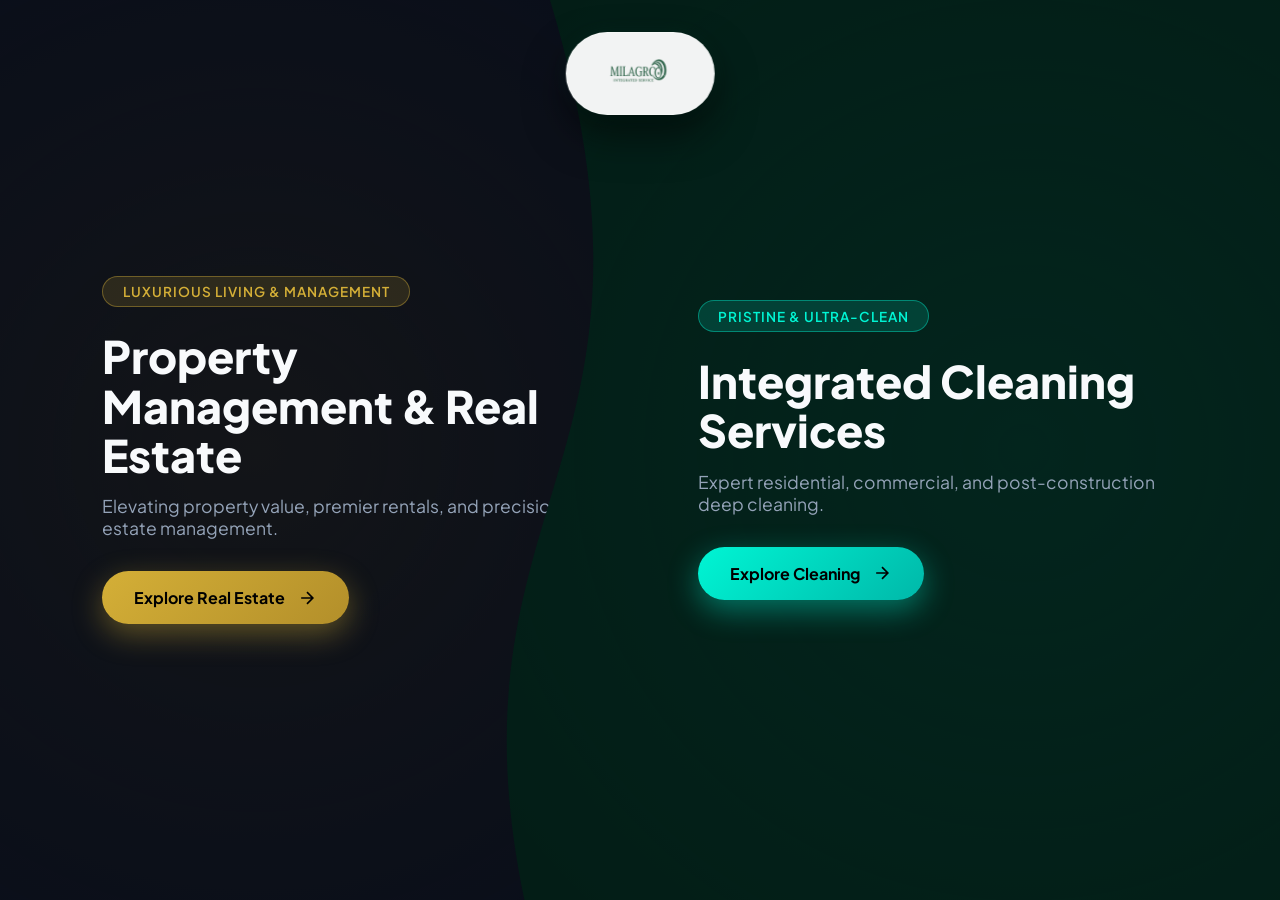
==== commit 1715c177: "push" ====
--- a/index.html
+++ b/index.html
@@ -1,946 +1,69 @@
 <!DOCTYPE html>
 <html lang="en">
 <head>
-    <meta charset="UTF-8">
-    <meta name="viewport" content="width=device-width, initial-scale=1.0">
-    <title>Milagro</title>
-    <link rel="stylesheet" href="https://cdnjs.cloudflare.com/ajax/libs/font-awesome/6.5.1/css/all.min.css">
-    <link rel="stylesheet" href="assets/css/index.css">
-    <link rel="stylesheet" href="assets/css/query.css">
-    <link rel="stylesheet" href="assets/css/quote.css">
+  <meta charset="UTF-8">
+  <meta name="viewport" content="width=device-width, initial-scale=1.0">
+  <title>MILAGRO Integrated Service</title>
+  <link rel="stylesheet" href="assets/css/style.css">
+  <!-- Modern Font -->
+  <link rel="preconnect" href="https://fonts.googleapis.com">
+  <link rel="preconnect" href="https://fonts.gstatic.com" crossorigin>
+  <link href="https://fonts.googleapis.com/css2?family=Plus+Jakarta+Sans:wght@300;400;600;800&display=swap" rel="stylesheet">
 </head>
 <body>
-    <nav class="navigation">
-        <div class="nav-theme-toggle" id="themeSwitch">
-            <span class="icon sun">
-                <i class="fa-solid fa-sun"></i>
-            </span>
-            <span class="icon moon">
-                <i class="fa-solid fa-moon"></i>
-            </span>
-            <span class="toggle-ball"></span>
-        </div>
 
-        <button class="hamburger" id="navToggle" aria-label="Toggle menu">
-            <span></span>
-            <span></span>
-            <span></span>
-        </button>
-        <div class="img-div">
-            <img src="assets/media/images/mili.png" alt="Milagro logo">
-        </div>
-        <div class="ul-holder">
-  <div data-color="#e91e63" data-page="index.html">
-    <p><a href="index.html">Home</a></p>
-  </div>
+  <!-- Liquid Transition Overlay -->
+  <div class="transition-overlay" id="transitionOverlay"></div>
 
-  <div data-color="#3f51b5" data-page="services.html">
-    <p><a href="services.html">Services</a></p>
-  </div>
+  <!-- Central Floating Logo Header -->
+  <header class="brand-header">
+    <div class="logo-card">
+      <img src="assets/media/images/mili.png" alt="MILAGRO Integrated Service Logo" class="brand-logo">
+    </div>
+  </header>
 
-  <div data-color="#009688" data-page="about.html">
-    <p><a href="about.html">About us</a></p>
-  </div>
-
-  <div data-color="#ff9800" data-page="contact.html">
-    <p><a href="contact.html">Contact</a></p>
-  </div>
-
-  <div data-color="#9c27b0" data-page="news.html">
-    <p><a href="news.html">Gallery</a></p>
-  </div>
-</div>
-
-    </nav>
-    <div class="nav-overlay" id="navOverlay"></div>
-    <section class="hero-section">
-        <div class="circle">
-
-        </div>
-        <div class="video-container">
-            <video muted autoplay loop >
-                <source src="assets/media/videos/mil-vid.mp4" type="video/mp4">
-            </video>
-        </div>
-        <div class="written-words">
-            <div class="head-written-words">
-                <h1>
-                    Affordable And <br>Reliable Cleaning & <br>Environmental Services
-                </h1>
-            </div>
-            <div class="sub-written-words">
-                <p>
-                    We provide affordable and reliable cleaning, fumigation, and garden services directly to your doorstep, ensuring clean and safe environments.
-                </p>
-            </div>
-            <div class="btn-holder">
-                <p>Get in touch with us now</p>
-            </div>
-        </div>
-        <!-- <div class="overlay"></div> -->
-    </section>
-    <section class="egg-white">
-        <div class="inject-holder">
-            <img src="assets/media/images/mila.png" id="clone" alt="">
-        </div>
-        <div class="egg-right">
-            <h2 id="come">About Milagro</h2>
-            <h1>Expert Cleaning & <br>Fumigation Near You</h1>
-            <p>
-                We offer accessible and affordable cleaning, fumigation, and garden services to local residents and
-                <br>businesses, ensuring clean, safe, and healthy environments. Our services include professional cleaning,
-                 <br> health concerns. Providing vaccinations, health advice, 
-                and <br>pest control, outdoor maintenance, and expert support when needed.
-            </p>
-            <div class="read-more">
-                <p>Read More</p>
-            </div>
-        </div>
-        <div class="egg-down">
-            <p>
-                As an A-rated professional cleaning firm, we also know that a cleaner environment supports a healthier, more productive and profitable lifestyle; that is why our thorough cleaning service is made to leave you happier and more satisfied.
-            </p>
-            <p>
-                Our hands-on approach, coupled with our experience, our attention to details and the professionalism exhibited by management, employees and our commitment to customer satisfaction, sets us apart.
-            </p>
-            <p>
-                Our continuous pursuit of service perfection has resulted in consistent growth each year.
-            </p>
-        </div>
-    </section>
-    <section class="why-choose-us">
-        <div class="why-inner">
-            <div class="why-upper">
-                <h2>Why Choose Us</h2>
-                <p>
-                    Having a clean building is about making a great impression,
-                    productive environment for your staff.
-                </p>
-            </div>
-            <div class="why-down">
-                <div class="side-side">
-                    <i class="fa-solid fa-clipboard-list icon"></i>
-                    <p>Our Attention To Details</p>
-                </div>
-                <div class="side-side">
-                    <i class="fa-solid fa-dollar-sign icon"></i>
-                    <p>Pocket Friendly Rates</p>
-                </div>
-                <div class="side-side">
-                    <i class="fa-solid fa-shield icon"></i>
-                    <p>Safe & Trusted Service</p>
-                </div>
-                <div class="side-side">
-                    <i class="fa-solid fa-users icon"></i>
-                    <p>Professionaly Trained Staff</p>
-                </div>
-            </div>
-        </div>
-    </section>
-    <section class="services">
-        <div class="services-header">
-            <h2>Services</h2>
-            <p>
-            Our team of experienced and certified cleaners use modern equipment and 
-            eco-friendly products to thoroughly clean residential and 
-            commercial spaces, removing dirt, stains, germs, and allergens for a healthier environment.
-            </p>
-        </div>
-
-        <div class="services-content">
-            <div class="services-image" data-animate="fade-left" >
-                <img src="assets/media/images/gen.png" alt="Rug Cleaning Service">
-            </div>
-
-            <div class="services-text" data-animate="fade-right" id="gbam">
-                <h3>GENERAL CLEANING</h3>
-                <p>
-                    We offer a wide range of professional cleaning methods, all carefully 
-                    selected to suit different surfaces, spaces, and cleaning needs. Each method is applied with
-                     industry-approved practices to ensure safe, effective, and reliable results.
-                </p>
-
-                <p>
-                    Our general cleaning specialists understand the value of your home and 
-                    workplace, and the trust you place in our service. We treat every space with care, attention, 
-                    and respect, delivering thorough cleaning as if it were our own property.
-                </p>
-
-                <button class="services-btn open-quote" id="kilo">Get a Free Estimate</button>
-            </div>
-        </div>
-    </section>
-    <section class="service-section reverse">
-        <div class="service-image" data-animate="fade-left">
-            <img src="assets/media/images/flower.jpeg" alt="Upholstery Cleaning">
-        </div>
-
-        <div class="service-text" data-animate="fade-right">
-            <h3>GARDEN SERVICES</h3>
-
-            <p>
-            Garden spaces can collect weeds, debris, pests, and overgrown plants that 
-            affect the health of your landscape and reduce its overall beauty. With 
-            our professional garden services, your outdoor space is 
-            restored and maintained for a fresh, vibrant, and well-kept appearance.
-            </p>
-
-            <p>
-            We assess your garden for soil condition, plant health, drainage issues, 
-            and growth patterns. Afterward, we use eco-friendly tools and proven techniques to safely trim, clean, 
-            and nurture your plants, ensuring a thriving and visually appealing garden.
-            </p>
-
-            <button class="service-btn open-quote">Get a Free Estimate</button>
-        </div>
+  <!-- Main Dual Portal Container -->
+  <main class="split-container">
+    
+    <!-- LEFT SIDE: Property Management & Real Estate -->
+    <section class="panel real-estate-panel" id="panelEstate">
+      <div class="panel-bg"></div>
+      <div class="panel-overlay"></div>
+      <div class="panel-content">
+        <span class="category-tag tag-estate">Luxurious Living & Management</span>
+        <h2>Property Management & Real Estate</h2>
+        <p>Elevating property value, premier rentals, and precision estate management.</p>
+        <a href="real-estate.html" class="portal-btn btn-estate" data-link="real-estate.html">
+          <span>Explore Real Estate</span>
+          <svg width="20" height="20" viewBox="0 0 24 24" fill="none" stroke="currentColor" stroke-width="2"><path d="M5 12h14M12 5l7 7-7 7"/></svg>
+        </a>
+      </div>
     </section>
 
-    <section class="service-section">
-        <div class="service-image" data-animate="fade-left">
-            <img src="assets/media/images/right.jpg" alt="Upholstery Cleaning">
-        </div>
-
-        <div class="service-text" data-animate="fade-right">
-            <h3>PEST CONTROL & FUMIGATION</h3>
-
-            <p>
-            Pests can invade your home or workplace, spreading germs, causing damage,
-             and creating an unhealthy environment. With our pest control and fumigation services, your space is 
-            protected and treated to ensure a cleaner, safer, and pest-free environment.
-            </p>
-
-            <p>
-            We inspect the property to identify pest types, entry points, and infestation levels.
-             Afterward, we apply safe, approved treatment methods that effectively eliminate 
-            pests while protecting occupants, surfaces, and the surrounding environment.
-            </p>
-
-            <button class="service-btn open-quote">Get a Free Estimate</button>
-        </div>
-    </section>
-    <section class="service-section reverse">
-        <div class="service-image" data-animate="fade-left">
-            <img src="assets/media/images/uphost.jpeg" alt="Upholstery Cleaning">
-        </div>
-
-        <div class="service-text" data-animate="fade-right">
-            <h3>Carpet And Upholstery</h3>
-
-            <p>
-            We offer a variety of carpet and upholstery cleaning methods, each 
-            carefully chosen to be safe and effective for different fabrics and fiber types. Our techniques are designed to remove dirt, 
-            stains, and allergens while preserving the integrity and appearance of your furniture and carpets.
-            </p>
-
-            <p>
-            Our carpet and upholstery specialists understand the value of your 
-            home furnishings and the investment you’ve made in them. We handle every piece with care and attention, ensuring a 
-            deep, thorough clean while treating your items as if they were our own.
-            </p>
-
-            <button class="service-btn open-quote">Get a Free Estimate</button>
-        </div>
+    <!-- RIGHT SIDE: Integrated Cleaning Services -->
+    <section class="panel cleaning-panel" id="panelCleaning">
+      <div class="panel-bg"></div>
+      <div class="panel-overlay"></div>
+      <div class="panel-content">
+        <span class="category-tag tag-cleaning">Pristine & Ultra-Clean</span>
+        <h2>Integrated Cleaning Services</h2>
+        <p>Expert residential, commercial, and post-construction deep cleaning.</p>
+        <a href="cleaning.html" class="portal-btn btn-cleaning" data-link="cleaning.html">
+          <span>Explore Cleaning</span>
+          <svg width="20" height="20" viewBox="0 0 24 24" fill="none" stroke="currentColor" stroke-width="2"><path d="M5 12h14M12 5l7 7-7 7"/></svg>
+        </a>
+      </div>
     </section>
 
-
-    <section class="service-estimates" id="estimates">
-  <div class="container">
-
-    <h2 class="section-title" data-animate="fade-up">
-      Service Estimates
-    </h2>
-    <p class="section-subtitle" data-animate="fade-up" data-delay="100">
-      Transparent pricing ranges to help you plan confidently.
-    </p>
-
-    <div class="estimate-grid">
-
-      <!-- CARD 1 -->
-      <div class="estimate-card" data-animate="zoom-in" data-delay="0">
-        <div class="card-header">
-          <i class="fa-solid fa-broom"></i>
-          <h3>Cleaning Services</h3>
-          <span class="price">₦35,000 – ₦800,000</span>
-        </div>
-
-        <ul class="card-details">
-          <li>Floor & Surface Cleaning</li>
-          <li>Glass & Window Cleaning</li>
-          <li>Kitchen & Bathroom Deep Cleaning</li>
-          <li>Hygiene & Sanitation</li>
-        </ul>
-
-        <button class="quote-btn open-quote">Request a Quote</button>
-      </div>
-
-      <!-- CARD 2 -->
-      <div class="estimate-card" data-animate="zoom-in" data-delay="100">
-        <div class="card-header">
-          <i class="fa-solid fa-bug"></i>
-          <h3>Pest Control & Fumigation</h3>
-          <span class="price">₦30,000 – ₦400,000</span>
-        </div>
-
-        <ul class="card-details">
-          <li>Initial Inspection</li>
-          <li>Targeted Treatments</li>
-          <li>Follow-up Visits</li>
-          <li>Preventive Service Plans</li>
-        </ul>
-
-        <button class="quote-btn open-quote">Request a Quote</button>
-      </div>
-
-      <!-- CARD 3 -->
-      <div class="estimate-card" data-animate="zoom-in" data-delay="200">
-        <div class="card-header">
-          <i class="fa-solid fa-seedling"></i>
-          <h3>Garden Services</h3>
-          <span class="price">₦40,000 – ₦1,000,000,000</span>
-        </div>
-
-        <ul class="card-details">
-          <li>Lawn Care & Maintenance</li>
-          <li>Weed Control</li>
-          <li>Hedge Trimming</li>
-          <li>Landscape Cleanup</li>
-        </ul>
-
-        <button class="quote-btn open-quote">Request a Quote</button>
-      </div>
-
-      <!-- CARD 4 -->
-      <div class="estimate-card" data-animate="zoom-in" data-delay="300">
-        <div class="card-header">
-          <i class="fa-solid fa-building-shield"></i>
-          <h3>Property Management</h3>
-          <span class="price">₦100,000 – ₦5,000,000+</span>
-        </div>
-
-        <ul class="card-details">
-          <li>For Sale</li>
-          <li>For Rent</li>
-          <li>Featured Listings</li>
-          <li>Contact an Agent</li>
-        </ul>
-
-        <button class="quote-btn open-quote">Request a Quote</button>
-      </div>
-
-    </div>
-  </div>
-</section>
-
-
-
-    <section class="trusted-sectors">
-  <div class="container">
-    <h2 class="section-title">Trusted Across Sectors</h2>
-    <p class="section-subtitle">
-      Serving diverse environments with professional cleaning and fumigation solutions.
-    </p>
-
-    <div class="sector-grid">
-      <div class="sector-card" data-animate="zoom-in" data-delay="0">
-        <i class="fa-solid fa-building"></i>
-        <h4>Private Estates</h4>
-      </div>
-
-      <div class="sector-card" data-animate="zoom-in" data-delay="100">
-        <i class="fa-solid fa-graduation-cap"></i>
-        <h4>Schools & Learning Centers</h4>
-      </div>
-
-      <div class="sector-card" data-animate="zoom-in" data-delay="200">
-        <i class="fa-solid fa-briefcase"></i>
-        <h4>Offices & Commercial Spaces</h4>
-      </div>
-
-      <div class="sector-card" data-animate="zoom-in" data-delay="300">
-        <i class="fa-solid fa-martini-glass"></i>
-        <h4>Bars & Hospitality Venues</h4>
-      </div>
-
-      <div class="sector-card" data-animate="zoom-in" data-delay="400">
-        <i class="fa-solid fa-hotel"></i>
-        <h4>Hotels, Malls & Supermarkets</h4>
-      </div>
-
-      <div class="sector-card" data-animate="zoom-in" data-delay="500">
-        <i class="fa-solid fa-church"></i>
-        <h4>Churches & Faith-Based Organizations</h4>
-      </div>
-
-      <div class="sector-card" data-animate="zoom-in" data-delay="600">
-        <i class="fa-solid fa-shield-halved"></i>
-        <h4>Security Offices</h4>
-      </div>
-
-      <div class="sector-card" data-animate="zoom-in" data-delay="700">
-        <i class="fa-solid fa-house"></i>
-        <h4>Homeowners & Property Managers</h4>
-      </div>
-    </div>
-  </div>
-</section>
-
-
-    <section class="contact-section">
-        <div class="contact-wrapper fade-up">
-
-    <!-- LEFT INFO CARDS -->
-            <div class="contact-info">
-                <div class="info-card">
-                    <i class="fa-solid fa-location-dot"></i>
-                    <h4>OUR OFFICE</h4>
-                    <p>Ibadan, Oyo State<br>Nigeria</p>
-                </div>
-
-                <a href="tel:+2348146930404" class="info-card clickable">
-                    <i class="fa-solid fa-phone"></i>
-                    <h4>PHONE</h4>
-                    <p>+234 801 234 5678</p>
-                </a>
-
-                <a href="https://wa.me/2348146930404" target="_blank" class="info-card clickable">
-                    <i class="fa-brands fa-whatsapp"></i>
-                    <h4>WHATSAPP</h4>
-                    <p>Chat with us</p>
-                </a>
-
-                <div class="info-card">
-                    <i class="fa-solid fa-envelope"></i>
-                    <h4>EMAIL</h4>
-                    <p>milagrointegratedservice@gmail.com</p>
-                </div>
-            </div>
-
-    <!-- RIGHT FORM -->
-            <div class="contact-form">
-                <h2>Contact Us</h2>
-
-                <form>
-                    <input type="text" placeholder="Enter your name" required>
-                    <input type="email" placeholder="Enter a valid email address" required>
-                    <textarea placeholder="Your message"></textarea>
-                    <button type="submit">SUBMIT</button>
-                </form>
-            </div>
-
-        </div>
-    </section>
-
-    <section class="testimonial-section">
-  <div class="testimonial-container">
-
-    <!-- LEFT CONTENT -->
-    <div class="testimonial-intro">
-      <h2>What Our Clients Say</h2>
-      <p>
-        Real experiences from homeowners, offices, and organizations
-        who trust Milagro for professional cleaning and fumigation.
-      </p>
-      <div class="rating">
-        ⭐⭐⭐⭐⭐ <span>4.8 Average Rating</span>
-      </div>
-      <a href="/testimonials" class="read-more-btn">Read More Testimonials</a>
+    <!-- Curvy Divider SVG Line -->
+    <div class="curvy-divider">
+      <svg viewBox="0 0 1000 1000" preserveAspectRatio="none">
+        <path id="wavePath" d="M 450,0 Q 600,500 450,1000 L 0,1000 L 0,0 Z"></path>
+      </svg>
     </div>
 
-    <!-- RIGHT CAROUSEL -->
-    <div class="testimonial-carousel-wrapper">
-      <button class="carousel-btn left">&lt;</button>
-      <div class="testimonial-carousel" id="testimonialCarousel">
+  </main>
 
-        <!-- CARD 1 -->
-        <div class="testimonial-card">
-          <img src="assets/media/images/testi5.png" alt="">
-          <h4>Solomon Oyedeji (Solmond)</h4>
-          <span class="sector">Homeowner · Ibadan</span>
-          <p>
-            "I’m really impressed with Milagro Plus Integrated Services! They carried out a deep cleaning and fumigation in my apartment, and the result was amazing. The team was professional, thorough, and respectful of my space. No more pest issues, and the house feels fresh and spotless. I highly recommend their services
-
-📍Reliable • Affordable • Effective
-Thank you for trusting us to keep your environment clean and safe
-          </p>
-        </div>
-
-        <!-- CARD 2 -->
-        <div class="testimonial-card">
-          <img src="assets/media/images/testi4.png" alt="">
-          <h4>Mr. James Right</h4>
-          <span class="sector">Office Manager</span>
-          <p>
-            I have always preached about consistency and transparency. I got to know that certain people still value their reputation when I came across this business. You won't go wrong working with them.
-          </p>
-        </div>
-
-        <!-- CARD 3 -->
-        <div class="testimonial-card">
-          <img src="assets/media/images/testi3.png" alt="">
-          <h4>Johnson Joseph</h4>
-          <span class="sector">Deep cleaning and pest control</span>
-          <p>
-            Service: Deep cleaning and pest control.
-Milagro professional environment service are one of the best cleaning service I have ever called on. They reliable, fast and accurate. Their service is of 100% satisfaction.
-          </p>
-        </div>
-
-        <!-- CARD 4 -->
-        <div class="testimonial-card">
-          <img src="assets/media/images/testi2.png" alt="">
-          <h4>Adams Basit Oluwateniola</h4>
-          <span class="sector">Property Manager</span>
-          <p>
-            I trust Milagro to manage my rental properties, and they've  been nothing short of amazing. They do handle everything professional . Stress-free service, I'll recommend them a million times
-          </p>
-        </div>
-
-        <!-- CARD 5 -->
-        <div class="testimonial-card">
-          <img src="assets/media/images/testi1.png" alt="">
-          <h4>Damilare Pelumi</h4>
-          <span class="sector">Hospitality Business</span>
-          <p>
-            We've used milagro house cleaning and pest control service weekly for about 3 years now. They always do a fantastic job. Their cleaners, pest control team are very professional ,detailed and polite, and keep our house spotless and pest free
-          </p>
-        </div>
-
-        <!-- Add more cards here if needed -->
-
-      </div>
-      <button class="carousel-btn right">&gt;</button>
-    </div>
-  </div>
-</section>
-
-
-
-    
-
-    <section class="faq-section">
-        <h2 class="faq-title">Frequently Asked Questions</h2>
-
-    <!-- CLEANING FAQ -->
-        <h3 class="faq-category">Cleaning Services</h3>
-
-        <div class="faq-item">
-            <button class="faq-question">
-                What services do you offer?
-                <span class="icon">+</span>
-            </button>
-            <div class="faq-answer">
-                <p>
-                    We provide residential and commercial cleaning, including deep cleaning,
-                    post-construction, move-in/move-out, and office cleaning.
-                </p>
-            </div>
-        </div>
-
-        <div class="faq-item">
-            <button class="faq-question">
-                Do you provide cleaning materials?
-                <span class="icon">+</span>
-            </button>
-            <div class="faq-answer">
-                <p>
-                    Yes. We supply all professional tools and cleaning products.
-                </p>
-            </div>
-        </div>
-
-        <div class="faq-item">
-            <button class="faq-question">
-                Is cleaning safe for children and pets?
-                <span class="icon">+</span>
-            </button>
-            <div class="faq-answer">
-                <p>
-                    Yes. We use approved and safe cleaning solutions.
-                </p>
-            </div>
-        </div>
-
-        <div class="faq-item">
-            <button class="faq-question">
-                Do I need to be present during cleaning?
-                <span class="icon">+</span>
-            </button>
-            <div class="faq-answer">
-                <p>
-                    No. Your property is handled with professionalism and care.
-                </p>
-            </div>
-        </div>
-
-        <div class="faq-item">
-            <button class="faq-question">
-                How is pricing calculated?
-                <span class="icon">+</span>
-            </button>
-            <div class="faq-answer">
-                <p>
-                    Pricing is based on property size and service type.
-                    Quotes are provided upfront.
-                </p>
-            </div>
-        </div>
-
-    <!-- FUMIGATION FAQ -->
-        <h3 class="faq-category">Fumigation & Pest Control</h3>
-
-        <div class="faq-item">
-            <button class="faq-question">
-                What pests do you treat?
-                <span class="icon">+</span>
-            </button>
-            <div class="faq-answer">
-                <p>
-                    Cockroaches, mosquitoes, rats, bedbugs, ants, termites,
-                    wall geckos, and more.
-                </p>
-            </div>
-        </div>
-
-        <div class="faq-item">
-            <button class="faq-question">
-                Is fumigation safe?
-                <span class="icon">+</span>
-            </button>
-            <div class="faq-answer">
-                <p>
-                    Yes. We use approved chemicals and follow strict safety standards.
-                </p>
-            </div>
-        </div>
-
-        <div class="faq-item">
-            <button class="faq-question">
-                Do I need to vacate the property?
-                <span class="icon">+</span>
-            </button>
-            <div class="faq-answer">
-                <p>
-                    This depends on the treatment. Clear instructions are given before service.
-                </p>
-            </div>
-        </div>
-
-        <div class="faq-item">
-            <button class="faq-question">
-                How long do results last?
-                <span class="icon">+</span>
-            </button>
-            <div class="faq-answer">
-                <p>
-                    Results typically last weeks to months, depending on conditions.
-                </p>
-            </div>
-        </div>
-
-    <!-- GARDEN FAQ -->
-        <h3 class="faq-category">Garden Services</h3>
-
-        <div class="faq-item">
-            <button class="faq-question">
-                What garden services do you offer?
-                <span class="icon">+</span>
-            </button>
-            <div class="faq-answer">
-                <p>
-                    Lawn care, weed control, hedge trimming, and general garden maintenance.
-                </p>
-            </div>
-        </div>
-
-    <div class="faq-item">
-        <button class="faq-question">
-            Do you offer routine maintenance?
-            <span class="icon">+</span>
-        </button>
-        <div class="faq-answer">
-            <p>
-                Yes. One-time and scheduled maintenance services are available.
-            </p>
-        </div>
-    </div>
-
-    <div class="faq-item">
-        <button class="faq-question">
-            Do you provide your own equipment?
-            <span class="icon">+</span>
-        </button>
-        <div class="faq-answer">
-            <p>
-                Yes. All necessary tools and equipment are supplied.
-            </p>
-        </div>
-    </div>
-
-    <!-- PROPERTY MANAGEMENT FAQ --> 
-    <h3 class="faq-category">Property Management</h3>
-
-    <div class="faq-item">
-        <button class="faq-question">
-            What services are included?
-            <span class="icon">+</span>
-        </button>
-        <div class="faq-answer">
-            <p>
-                 Property Services, Home & estate rentals, Property sales & land deals, Property management & maintenance coordination
-            </p>
-        </div>
-    </div>
-
-    <div class="faq-item">
-        <button class="faq-question">
-            Do you manage residential and commercial properties?
-            <span class="icon">+</span>
-        </button>
-        <div class="faq-answer">
-            <p>
-                Yes. We manage homes, estates, offices, and commercial properties. Includes property rentals, land sales, property sales, inspections, documentation support, and management services.
-            </p>
-        </div>
-    </div>
-
-        <div class="faq-item">
-            <button class="faq-question">
-                How is pricing determined?
-                <span class="icon">+</span>
-            </button>
-            <div class="faq-answer">
-                <p>
-                    Includes property rentals, land sales, property sales, inspections, documentation support, and management services. Pricing depends on property value, location, and service scope.
-                </p>
-            </div>
-        </div>
-
-    </section>
-    <section id="staff-caro" class="caro-section">
-        <h2 class="section-title">Our Staffs</h2>
-        <div class="caro-container">
-            <div class="caro" id="carousel">
-      <!-- Staff Item 1 -->
-                <div class="caro-item">
-                    <img src="assets/media/images/staff1.jpeg" alt="Staff 1">
-                    <div class="staff-info">
-                        <h3>B.I Michael</h3>
-                        <p>Principal Consultant</p>
-                    </div>
-                </div>
-      <!-- Staff Item 2 -->
-                <div class="caro-item">
-                    <img src="assets/media/images/staff2.jpeg" alt="Staff 2">
-                    <div class="staff-info">
-                        <h3>J.P. Augustine</h3>
-                        <p>Operations & Quality Control Manager</p>
-                    </div>
-                </div>
-      <!-- Staff Item 3 -->
-                <div class="caro-item">
-                    <img src="assets/media/images/staff3.jpeg" alt="Staff 3">
-                    <div class="staff-info">
-                        <h3>A.E. Iniso</h3>
-                        <p>HR & Training Officer</p>
-                    </div>
-                </div>
-      <!-- Staff Item 4 -->
-                <div class="caro-item">
-                    <img src="assets/media/images/staff4.jpeg" alt="Staff 4">
-                    <div class="staff-info">
-                        <h3>B.H. Rita</h3>
-                        <p>Finance & Admin Manager</p>
-                    </div>
-                </div>
-      <!-- Staff Item 5 -->
-                <div class="caro-item">
-                    <img src="assets/media/images/study.jpeg" alt="Staff 5">
-                    <div class="staff-info">
-                        <h3>O.E. Olanrewaju</h3>
-                        <p>Business Development & Client Relations Manager</p>
-                    </div>
-                </div>
-            </div>
-    <!-- Carousel Navigation -->
-            <button class="caro-btn left" id="prev">&#10094;</button>
-            <button class="caro-btn right" id="next">&#10095;</button>
-        </div>
-    </section>
-
-    <footer class="site-footer">
-    <div class="footer-wrapper">
-
-        <!-- COMPANY INFO -->
-        <div class="footer-col brand">
-            <h3>Milagro</h3>
-            <p>
-                Milagro provides professional cleaning, fumigation,
-                pest control, garden maintenance, and property
-                management services across Ibadan and beyond.
-            </p>
-        </div>
-
-        <!-- QUICK LINKS -->
-        <div class="footer-col">
-            <h4>Quick Links</h4>
-            <ul>
-                <li><a href="#services">Services</a></li>
-                <li><a href="#about">About Us</a></li>
-                <li><a href="#faq">FAQs</a></li>
-                <li><a href="#contact">Contact</a></li>
-            </ul>
-        </div>
-
-        <!-- CONTACT -->
-        <div class="footer-col">
-            <h4>Contact Info</h4>
-            <p><i class="fa-solid fa-location-dot"></i>
-                64 Laditi Street, Benjamin Street,<br>
-                North West, Ibadan 200283,<br>
-                Oyo, Nigeria
-            </p>
-            <p><i class="fa-solid fa-phone"></i> +234 8146930404</p>
-            <p><i class="fa-solid fa-envelope"></i> milagrointegratedservice@gmail.com</p>
-        </div>
-
-        <!-- MAP -->
-        <div class="footer-col map">
-            <h4>Our Location</h4>
-            <iframe
-                src="https://www.google.com/maps?q=64%20Laditi%20Street%20Benjamin%20Street%20Ibadan&output=embed"
-                allowfullscreen=""
-                loading="lazy">
-            </iframe>
-        </div>
-
-    </div>
-
-    <!-- SOCIALS -->
-    <div class="footer-social">
-        <a href="https://www.facebook.com/profile.php?id=100065629503365&mibextid=ZbWKwL" target="_blank" rel="noopener noreferrer" aria-label="Milagro facebook"><i class="fa-brands fa-facebook-f"></i></a>
-        <a href="https://www.instagram.com/milagrointegratedservice?igsh=Nnd0Zzc5NXZuMjd5" target="_blank" rel="noopener noreferrer" aria-label="Milagro instagram"><i class="fa-brands fa-instagram"></i></a>
-        <a href="https://www.tiktok.com/@milagroplus" target="_blank" rel="noopener noreferrer" aria-label="Milagro tiktok"><i class="fa-brands fa-tiktok"></i></a>
-        <a href="https://www.linkedin.com/in/-milagro-integrated?utm_source=share&utm_campaign=share_via&utm_content=profile&utm_medium=android_app" target="_blank" rel="noopener noreferrer" aria-label="Milagro linkedin"><i class="fa-brands fa-linkedin-in"></i></a>
-    </div>
-
-    <div class="footer-bottom">
-        <p>© 2026 Milagro. All Rights Reserved.</p>
-    </div>
-</footer>
-
-<!-- BACK TO TOP -->
-<button id="backToTop">
-    <i class="fa-solid fa-arrow-up"></i>
-</button>
-
-    <div class="quote-overlay" id="quoteOverlay">
-  <div class="quote-box">
-
-    <span class="close">&times;</span>
-
-    <!-- STEP INDICATOR -->
-    <div class="steps">
-      <span class="active">1</span>
-      <span>2</span>
-      <span>3</span>
-      <span>4</span>
-    </div>
-
-    <!-- STEP 1 -->
-    <div class="step active">
-      <h2>Select a Service</h2>
-
-      <div class="service-grid">
-
-        <div class="service-card" data-service="Cleaning Services">
-          <img src="https://placehold.co/80x80?text=Clean" alt="">
-          <h4>Cleaning Services</h4>
-        </div>
-
-        <div class="service-card" data-service="Pest Control & Fumigation">
-          <img src="https://placehold.co/80x80?text=Pest" alt="">
-          <h4>Pest Control & Fumigation</h4>
-        </div>
-
-        <div class="service-card" data-service="Garden Services">
-          <img src="https://placehold.co/80x80?text=Garden" alt="">
-          <h4>Garden Services</h4>
-        </div>
-
-        <div class="service-card" data-service="Property Management">
-          <img src="https://placehold.co/80x80?text=Property" alt="">
-          <h4>Property Management</h4>
-        </div>
-
-      </div>
-
-      <button class="next ako">Next</button>
-    </div>
-
-    <!-- STEP 2 -->
-    <div class="step">
-      <h2>Service Details</h2>
-
-      <select id="subService">
-        <option value="">Select Specific Service</option>
-      </select>
-
-      <textarea id="description" placeholder="Describe what you need..."></textarea>
-
-      <input type="file" id="video" accept="video/*">
-      <small>Video will be sent manually on WhatsApp</small>
-
-      <div class="nav">
-        <button class="prev ako">Back</button>
-        <button class="next ako">Next</button>
-      </div>
-    </div>
-
-    <!-- STEP 3 -->
-    <div class="step">
-      <h2>Your Details</h2>
-
-      <input id="fname" placeholder="First Name">
-      <input id="lname" placeholder="Last Name">
-      <input id="phone" placeholder="WhatsApp Number">
-      <input id="email" placeholder="Email (optional)">
-
-      <select id="method">
-        <option value="whatsapp">WhatsApp</option>
-        <option value="email">Email</option>
-      </select>
-
-      <div class="nav">
-        <button class="prev ako">Back</button>
-        <button class="next ako">Next</button>
-      </div>
-    </div>
-
-    <!-- STEP 4 -->
-    <div class="step">
-      <h2>Confirm & Send</h2>
-      <p>Your quote request will be sent now.</p>
-
-      <button id="sendQuote" class="ako">Send Quote</button>
-    </div>
-
-  </div>
-</div>
-
-
-
-<!-- Floating WhatsApp -->
-<a href="https://wa.me/2348146930404" class="whatsapp-float" target="_blank">
-  <i class="fa-brands fa-whatsapp"></i>
-</a>
-
-
-
-
-    <script src="assets/js/index.js"></script>
-    <script src="assets/js/caro.js"></script>
-    <script src="assets/js/theme.js"></script>
-    <script src="assets/js/testimonies.js"></script>
-    <script src="assets/js/quote.js"></script>
+  <script src="script.js"></script>
 </body>
-</html>
+</html>
--- a/assets/css/style.css
+++ b/assets/css/style.css
@@ -0,0 +1,255 @@
+:root {
+  /* Milagro Brand Base */
+  --milagro-green: #0D3B2E;
+  --milagro-green-light: #185A47;
+  
+  /* Sector 1: Real Estate High-End Gold & Dark Slate */
+  --estate-dark: #080D1A;
+  --estate-accent: #D4AF37;
+  --estate-glow: rgba(212, 175, 55, 0.4);
+
+  /* Sector 2: Cleaning Electric Mint & Deep Emerald */
+  --cleaning-dark: #031D16;
+  --cleaning-accent: #00F5D4;
+  --cleaning-glow: rgba(0, 245, 212, 0.4);
+
+  --text-light: #F8FAFC;
+  --text-dim: #94A3B8;
+  --transition-smooth: all 0.6s cubic-bezier(0.16, 1, 0.3, 1);
+}
+
+* {
+  margin: 0;
+  padding: 0;
+  box-sizing: border-box;
+  font-family: 'Plus Jakarta Sans', sans-serif;
+}
+
+body, html {
+  width: 100%;
+  height: 100%;
+  overflow: hidden;
+  background-color: #000;
+  color: var(--text-light);
+}
+
+/* Floating Brand Logo Header */
+.brand-header {
+  position: absolute;
+  top: 2rem;
+  left: 50%;
+  transform: translateX(-50%);
+  z-index: 100;
+  pointer-events: none;
+}
+
+.logo-card {
+  background: rgba(255, 255, 255, 0.95);
+  padding: 0.8rem 2rem;
+  border-radius: 50px;
+  box-shadow: 0 20px 40px rgba(0, 0, 0, 0.5), 0 0 20px rgba(13, 59, 46, 0.3);
+  backdrop-filter: blur(10px);
+  border: 1px solid rgba(255, 255, 255, 0.3);
+  display: flex;
+  align-items: center;
+  justify-content: center;
+}
+
+.brand-logo {
+  height: 55px;
+  width: auto;
+  object-fit: contain;
+}
+
+/* Split Screen Layout */
+.split-container {
+  position: relative;
+  width: 100vw;
+  height: 100vh;
+  display: flex;
+}
+
+.panel {
+  position: absolute;
+  top: 0;
+  width: 100%;
+  height: 100%;
+  display: flex;
+  align-items: center;
+  transition: var(--transition-smooth);
+}
+
+/* Left Panel: Real Estate */
+.real-estate-panel {
+  left: 0;
+  background: var(--estate-dark);
+  clip-path: path("M 0,0 L 550,0 C 700,500 400,500 550,1000 L 0,1000 Z");
+  z-index: 10;
+  justify-content: flex-start;
+  padding-left: 8%;
+}
+
+.real-estate-panel .panel-bg {
+  position: absolute;
+  inset: 0;
+  background: radial-gradient(circle at 20% 50%, rgba(212, 175, 55, 0.15), transparent 60%),
+              url('https://images.unsplash.com/photo-1600585154340-be6161a56a0c?auto=format&fit=crop&w=1600&q=80') center/cover;
+  filter: brightness(0.4) contrast(1.1);
+  transition: var(--transition-smooth);
+}
+
+/* Right Panel: Cleaning */
+.cleaning-panel {
+  right: 0;
+  background: var(--cleaning-dark);
+  z-index: 5;
+  justify-content: flex-end;
+  padding-right: 8%;
+}
+
+.cleaning-panel .panel-bg {
+  position: absolute;
+  inset: 0;
+  background: radial-gradient(circle at 80% 50%, rgba(0, 245, 212, 0.15), transparent 60%),
+              url('https://images.unsplash.com/photo-1581578731548-c64695cc6952?auto=format&fit=crop&w=1600&q=80') center/cover;
+  filter: brightness(0.35) contrast(1.1);
+  transition: var(--transition-smooth);
+}
+
+/* Panel Content Styling */
+.panel-content {
+  position: relative;
+  z-index: 20;
+  max-width: 480px;
+}
+
+.category-tag {
+  display: inline-block;
+  padding: 0.4rem 1.2rem;
+  border-radius: 30px;
+  font-size: 0.85rem;
+  font-weight: 600;
+  letter-spacing: 1px;
+  text-transform: uppercase;
+  margin-bottom: 1.5rem;
+}
+
+.tag-estate {
+  background: rgba(212, 175, 55, 0.15);
+  color: var(--estate-accent);
+  border: 1px solid rgba(212, 175, 55, 0.4);
+}
+
+.tag-cleaning {
+  background: rgba(0, 245, 212, 0.15);
+  color: var(--cleaning-accent);
+  border: 1px solid rgba(0, 245, 212, 0.4);
+}
+
+.panel h2 {
+  font-size: clamp(2rem, 3.5vw, 3.2rem);
+  font-weight: 800;
+  line-height: 1.1;
+  margin-bottom: 1rem;
+}
+
+.panel p {
+  color: var(--text-dim);
+  font-size: 1.1rem;
+  margin-bottom: 2rem;
+}
+
+/* Portal Buttons */
+.portal-btn {
+  display: inline-flex;
+  align-items: center;
+  gap: 0.75rem;
+  padding: 1rem 2rem;
+  border-radius: 50px;
+  text-decoration: none;
+  font-weight: 700;
+  font-size: 1rem;
+  transition: var(--transition-smooth);
+  cursor: pointer;
+}
+
+.btn-estate {
+  background: linear-gradient(135deg, var(--estate-accent), #B38F2A);
+  color: #000;
+  box-shadow: 0 10px 30px var(--estate-glow);
+}
+
+.btn-cleaning {
+  background: linear-gradient(135deg, var(--cleaning-accent), #00B8A9);
+  color: #000;
+  box-shadow: 0 10px 30px var(--cleaning-glow);
+}
+
+.portal-btn:hover {
+  transform: translateY(-4px) scale(1.03);
+}
+
+/* Hover Dynamic Effects */
+.split-container.hover-estate .real-estate-panel {
+  clip-path: path("M 0,0 L 700,0 C 850,500 550,500 700,1000 L 0,1000 Z");
+}
+.split-container.hover-estate .real-estate-panel .panel-bg {
+  filter: brightness(0.65) scale(1.05);
+}
+
+.split-container.hover-cleaning .real-estate-panel {
+  clip-path: path("M 0,0 L 350,0 C 500,500 200,500 350,1000 L 0,1000 Z");
+}
+.split-container.hover-cleaning .cleaning-panel .panel-bg {
+  filter: brightness(0.65) scale(1.05);
+}
+
+/* Full Screen Liquid Transition */
+.transition-overlay {
+  position: fixed;
+  inset: 0;
+  background: var(--milagro-green);
+  z-index: 999;
+  transform: translateY(100%);
+  transition: transform 0.8s cubic-bezier(0.77, 0, 0.175, 1);
+  pointer-events: none;
+}
+
+.transition-overlay.active {
+  transform: translateY(0%);
+}
+
+/* Responsive Curvy Mobile Split */
+@media (max-width: 900px) {
+  .split-container {
+    flex-direction: column;
+  }
+
+  .real-estate-panel {
+    height: 55%;
+    width: 100%;
+    padding-left: 5%;
+    padding-top: 6rem;
+    clip-path: path("M 0,0 L 1000,0 L 1000,320 C 600,420 400,280 0,380 Z");
+  }
+
+  .cleaning-panel {
+    height: 50%;
+    width: 100%;
+    top: 50%;
+    padding-right: 5%;
+    padding-bottom: 3rem;
+  }
+
+  .brand-header {
+    top: 1rem;
+  }
+
+  .logo-card {
+    padding: 0.5rem 1.2rem;
+  }
+
+  .brand-logo {
+    height: 40px;
+  }
+}
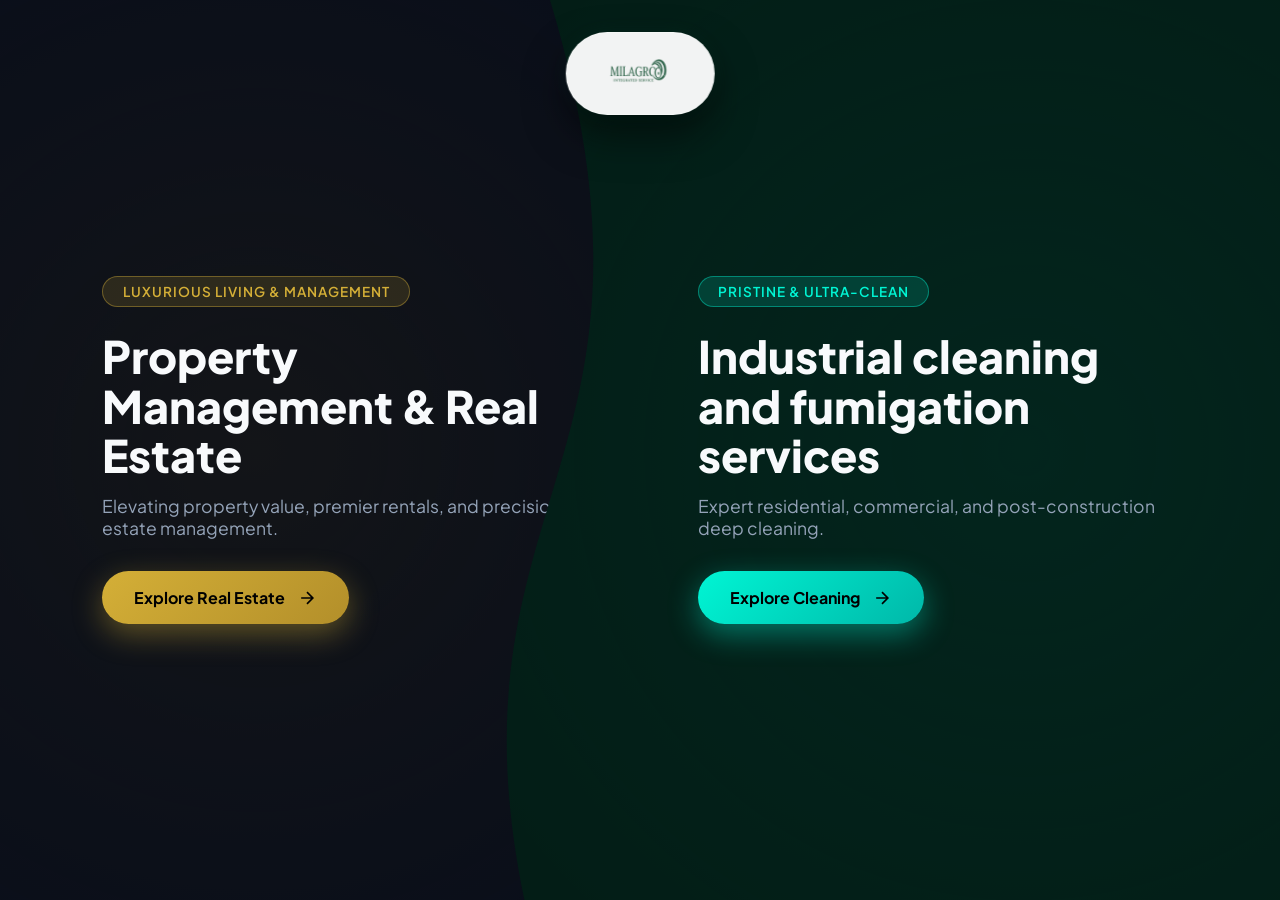
==== commit 8583c9a1: "push" ====
--- a/index.html
+++ b/index.html
@@ -46,7 +46,7 @@
       <div class="panel-overlay"></div>
       <div class="panel-content">
         <span class="category-tag tag-cleaning">Pristine & Ultra-Clean</span>
-        <h2>Integrated Cleaning Services</h2>
+        <h2>Industrial cleaning and fumigation services</h2>
         <p>Expert residential, commercial, and post-construction deep cleaning.</p>
         <a href="cleaning.html" class="portal-btn btn-cleaning" data-link="cleaning.html">
           <span>Explore Cleaning</span>
@@ -64,6 +64,6 @@
 
   </main>
 
-  <script src="script.js"></script>
+  <script src="assets/js/scripts.js"></script>
 </body>
 </html>
--- a/assets/css/style.css
+++ b/assets/css/style.css
@@ -230,7 +230,7 @@
     width: 100%;
     padding-left: 5%;
     padding-top: 6rem;
-    clip-path: path("M 0,0 L 1000,0 L 1000,320 C 600,420 400,280 0,380 Z");
+    /* clip-path: path("M 0,0 L 1000,0 L 1000,320 C 600,420 400,280 0,380 Z"); */
   }
 
   .cleaning-panel {
@@ -252,4 +252,4 @@
   .brand-logo {
     height: 40px;
   }
-}+}
